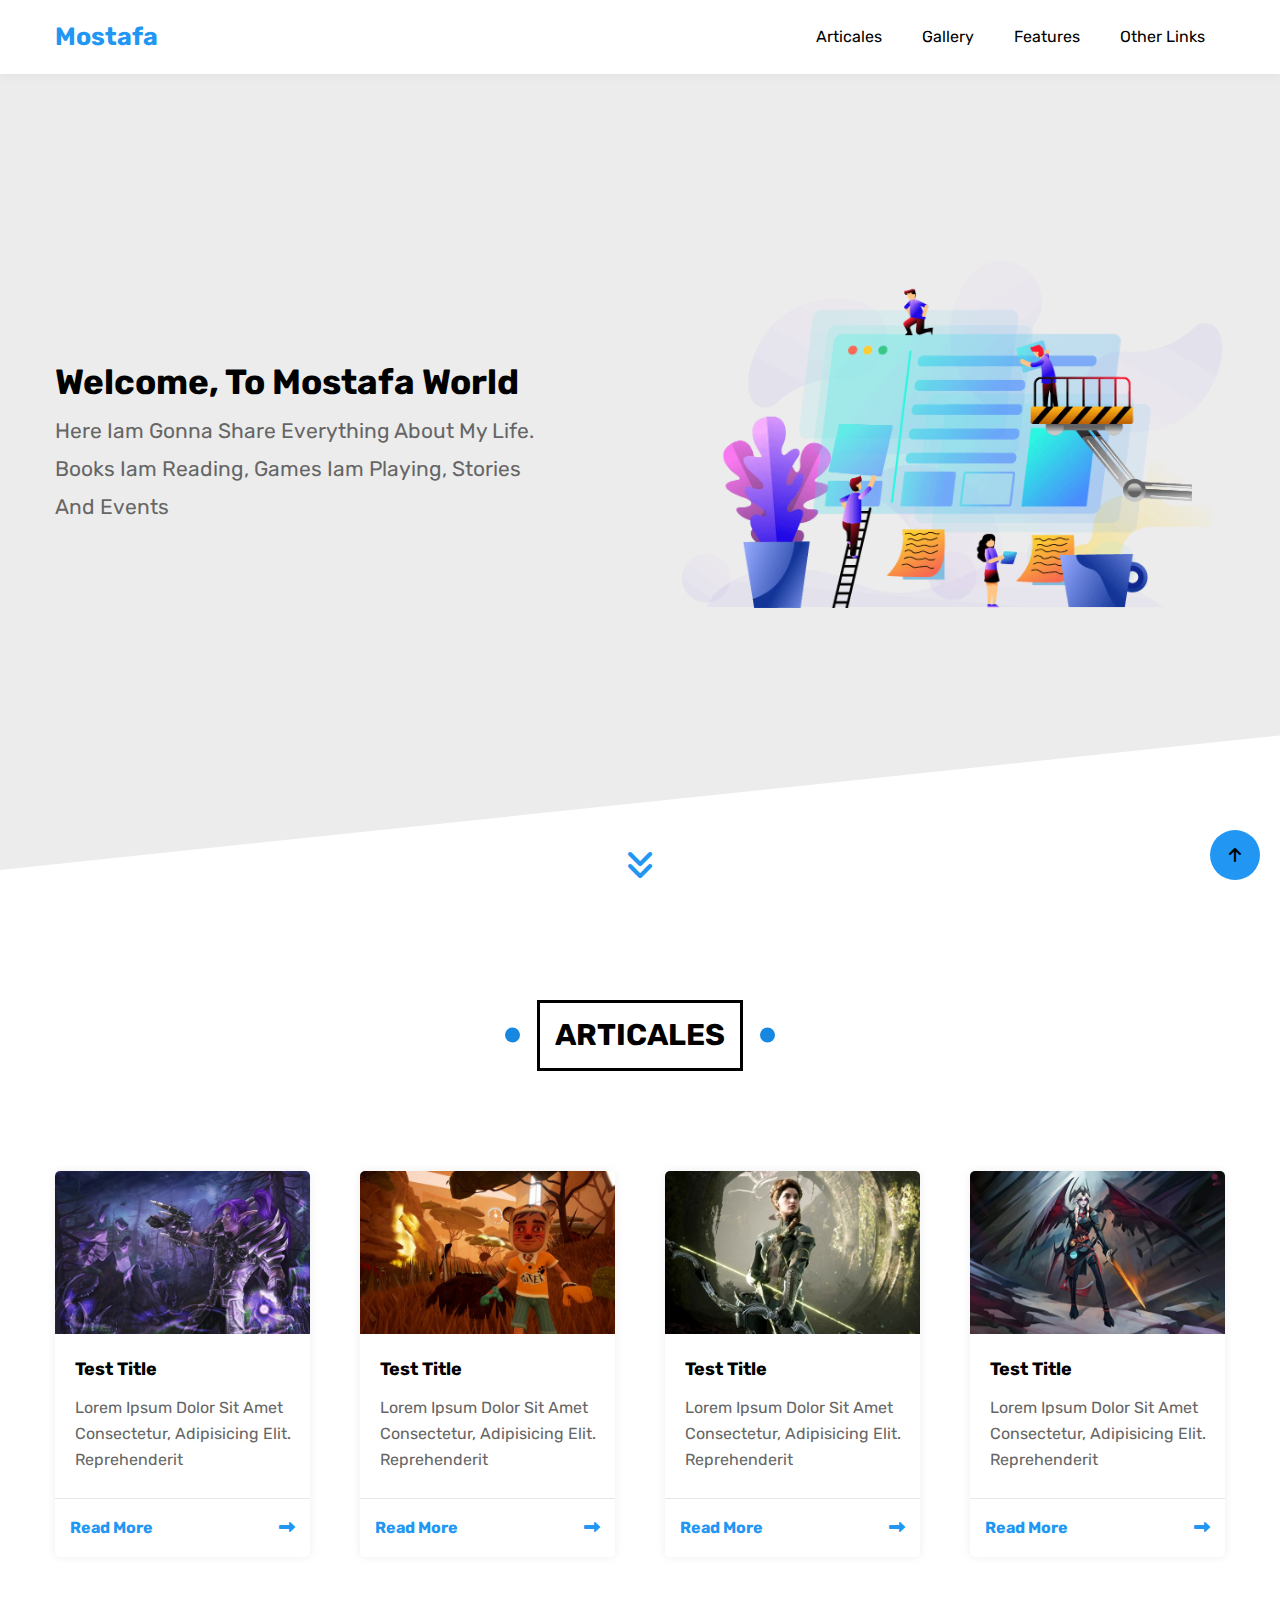
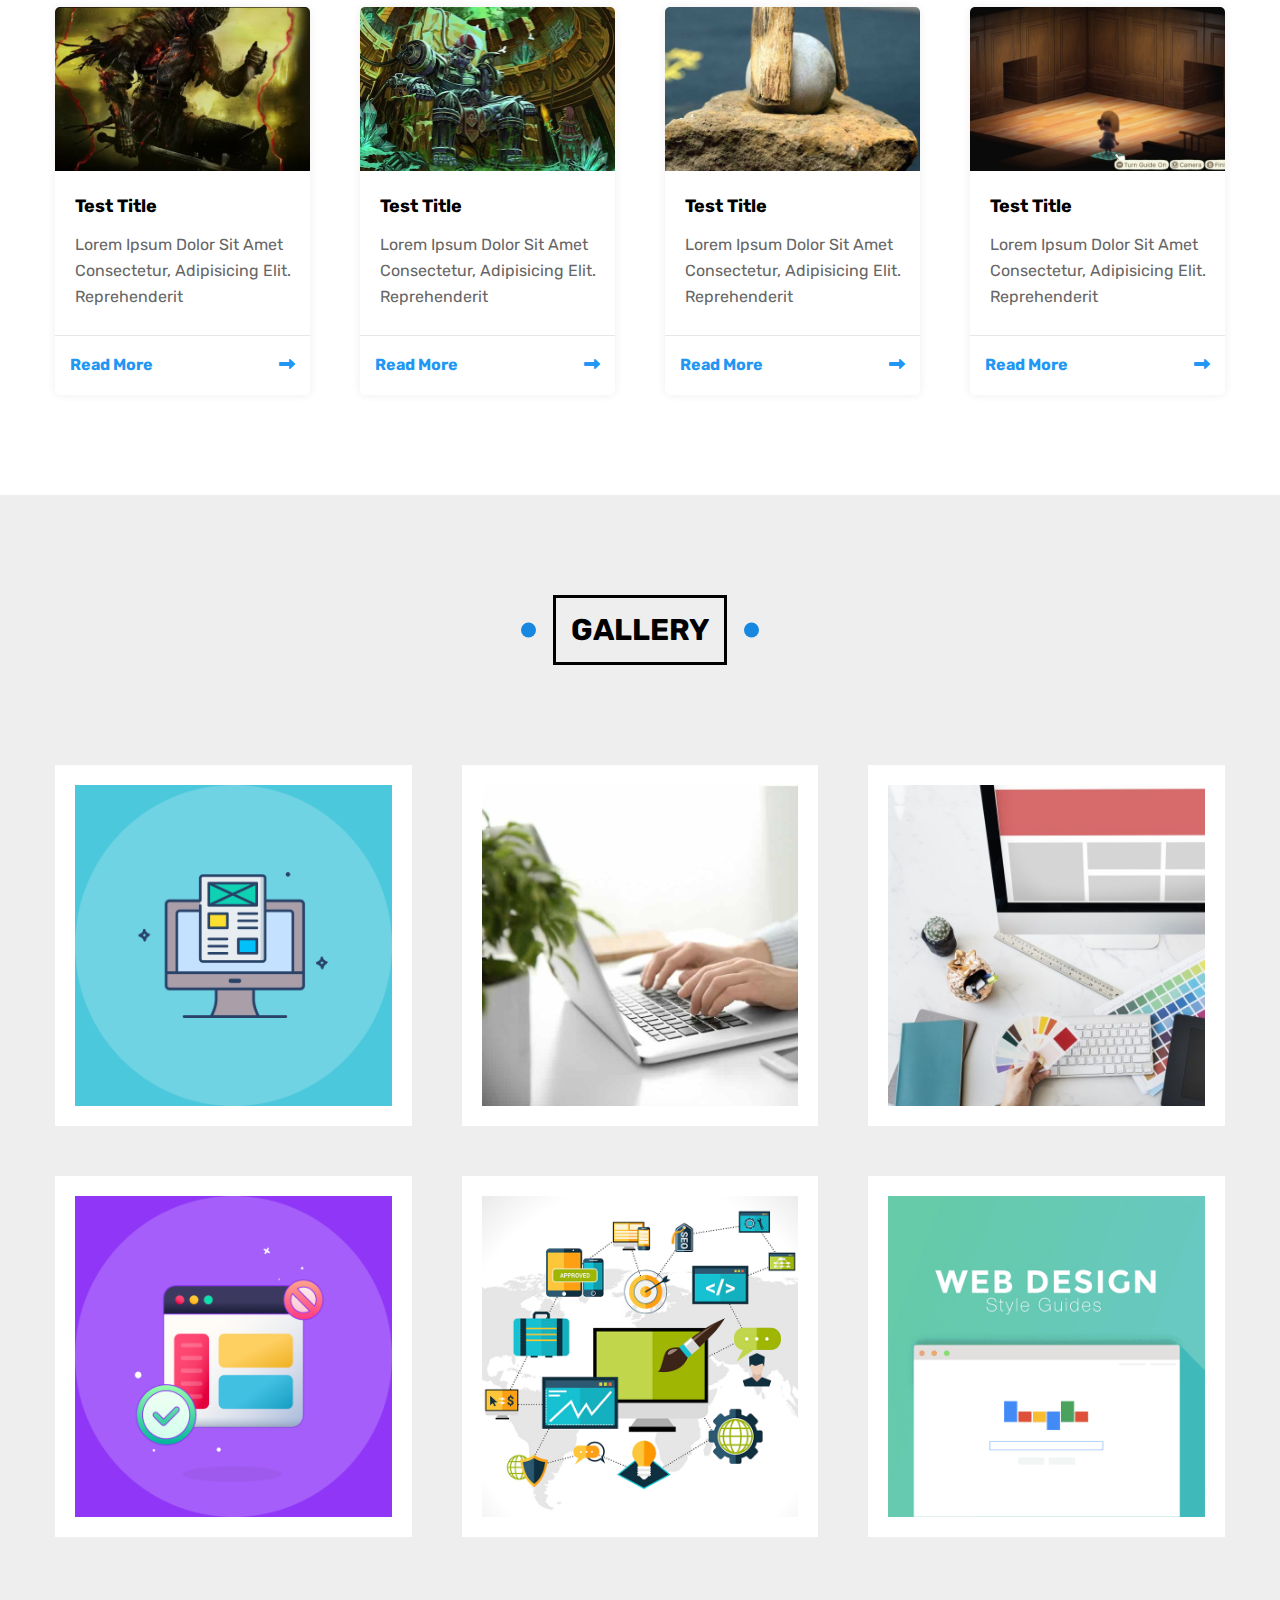
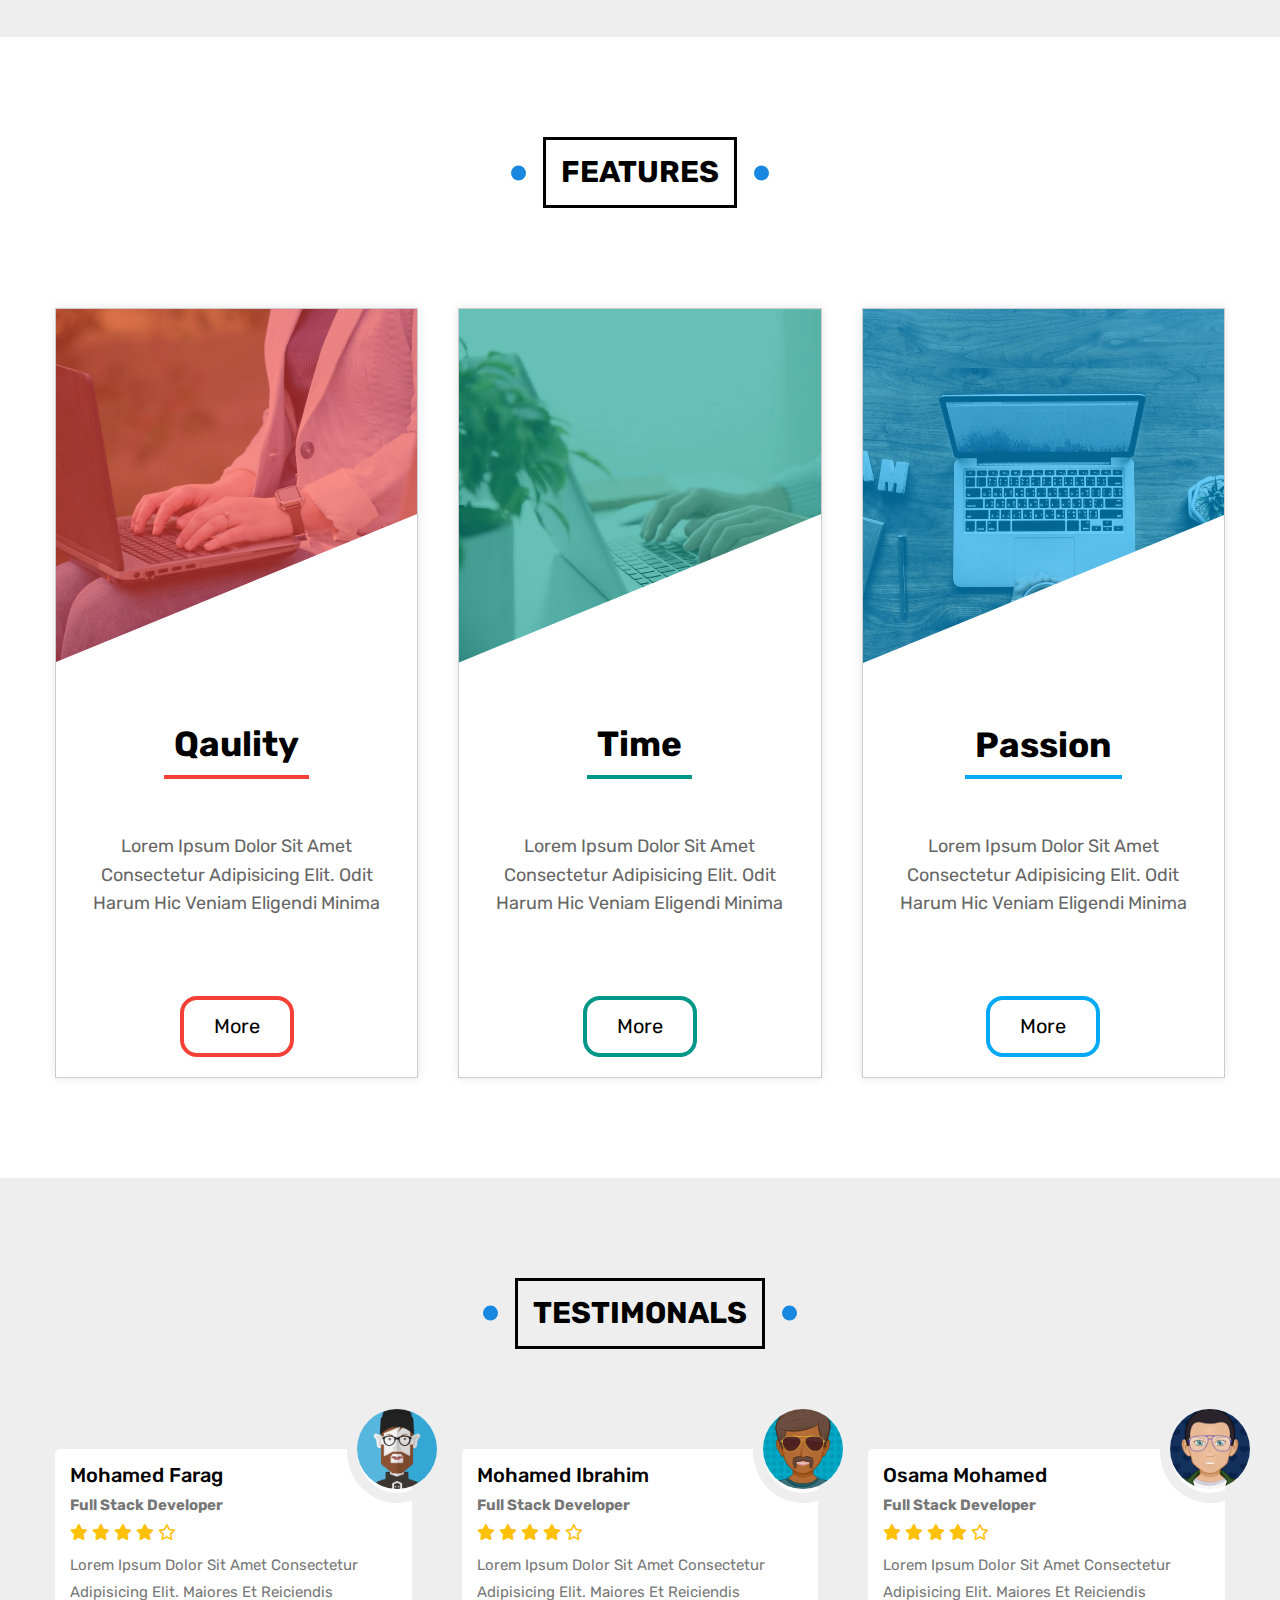
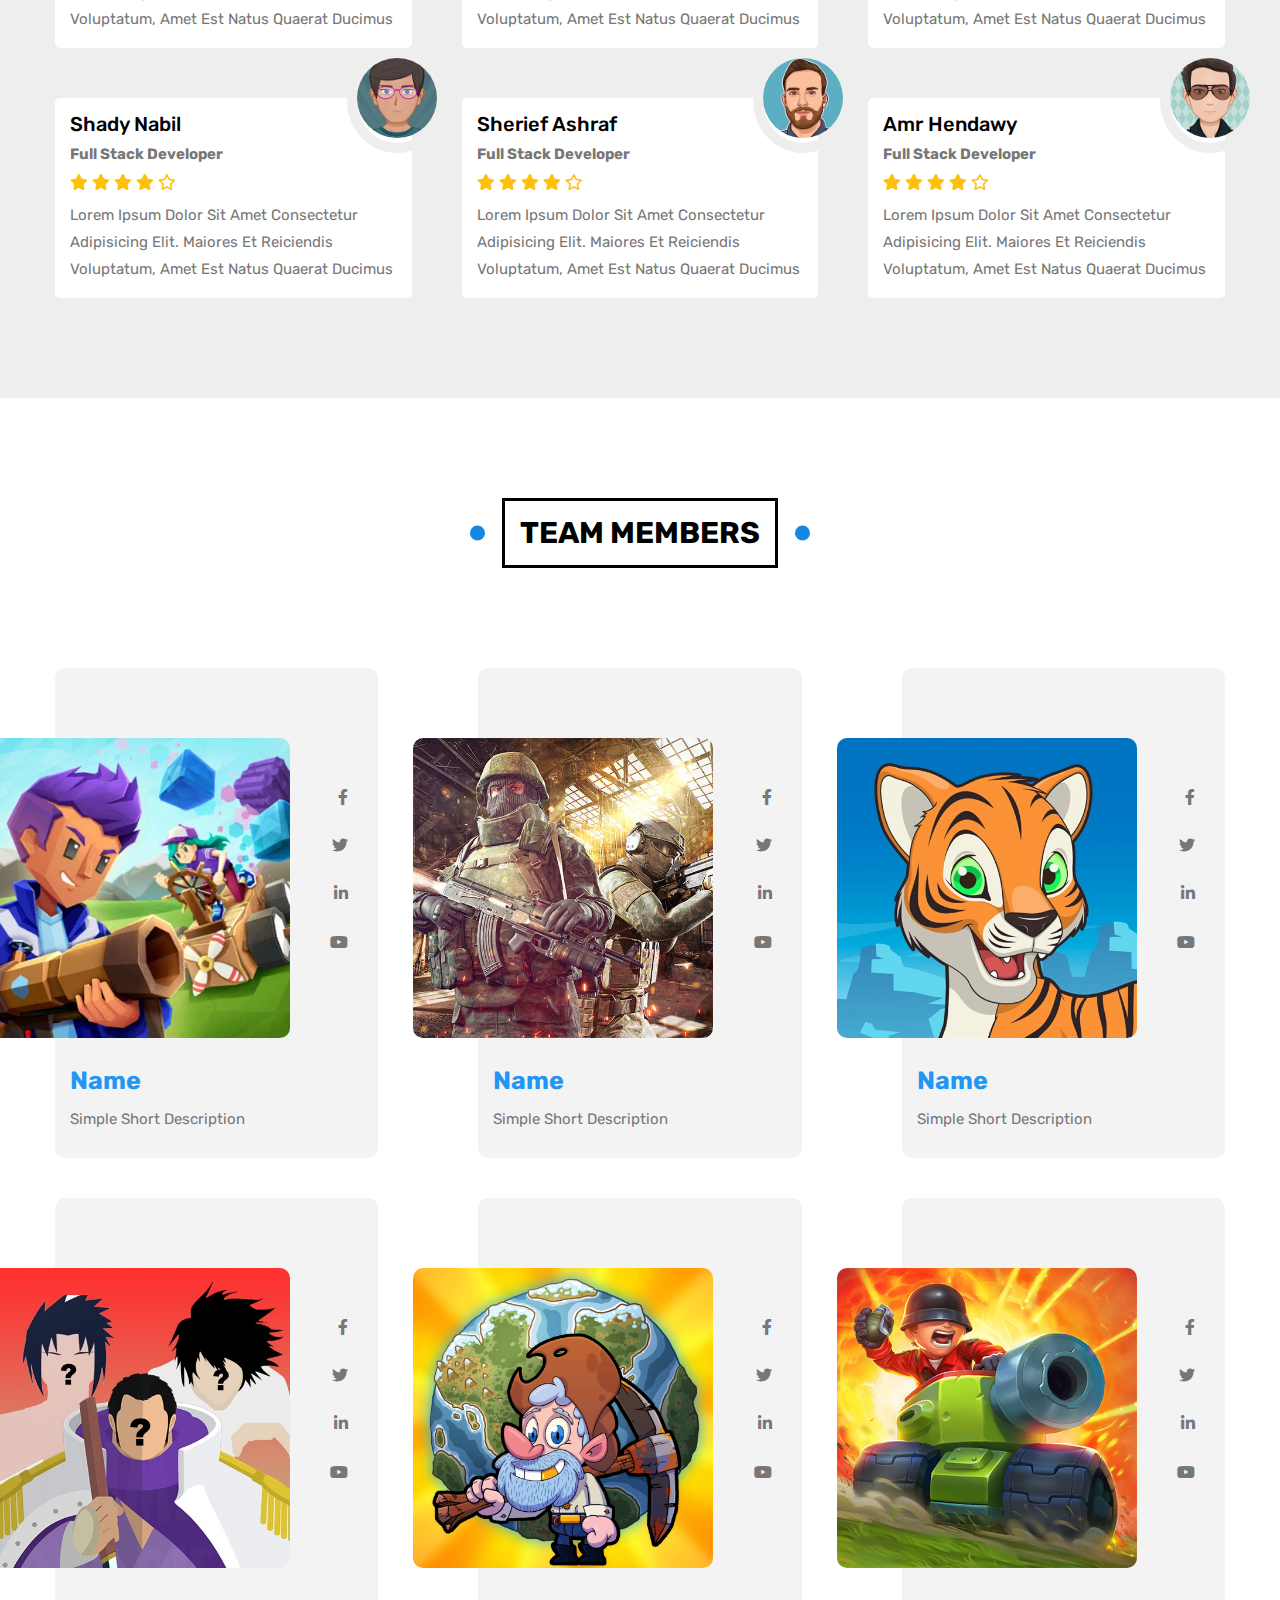
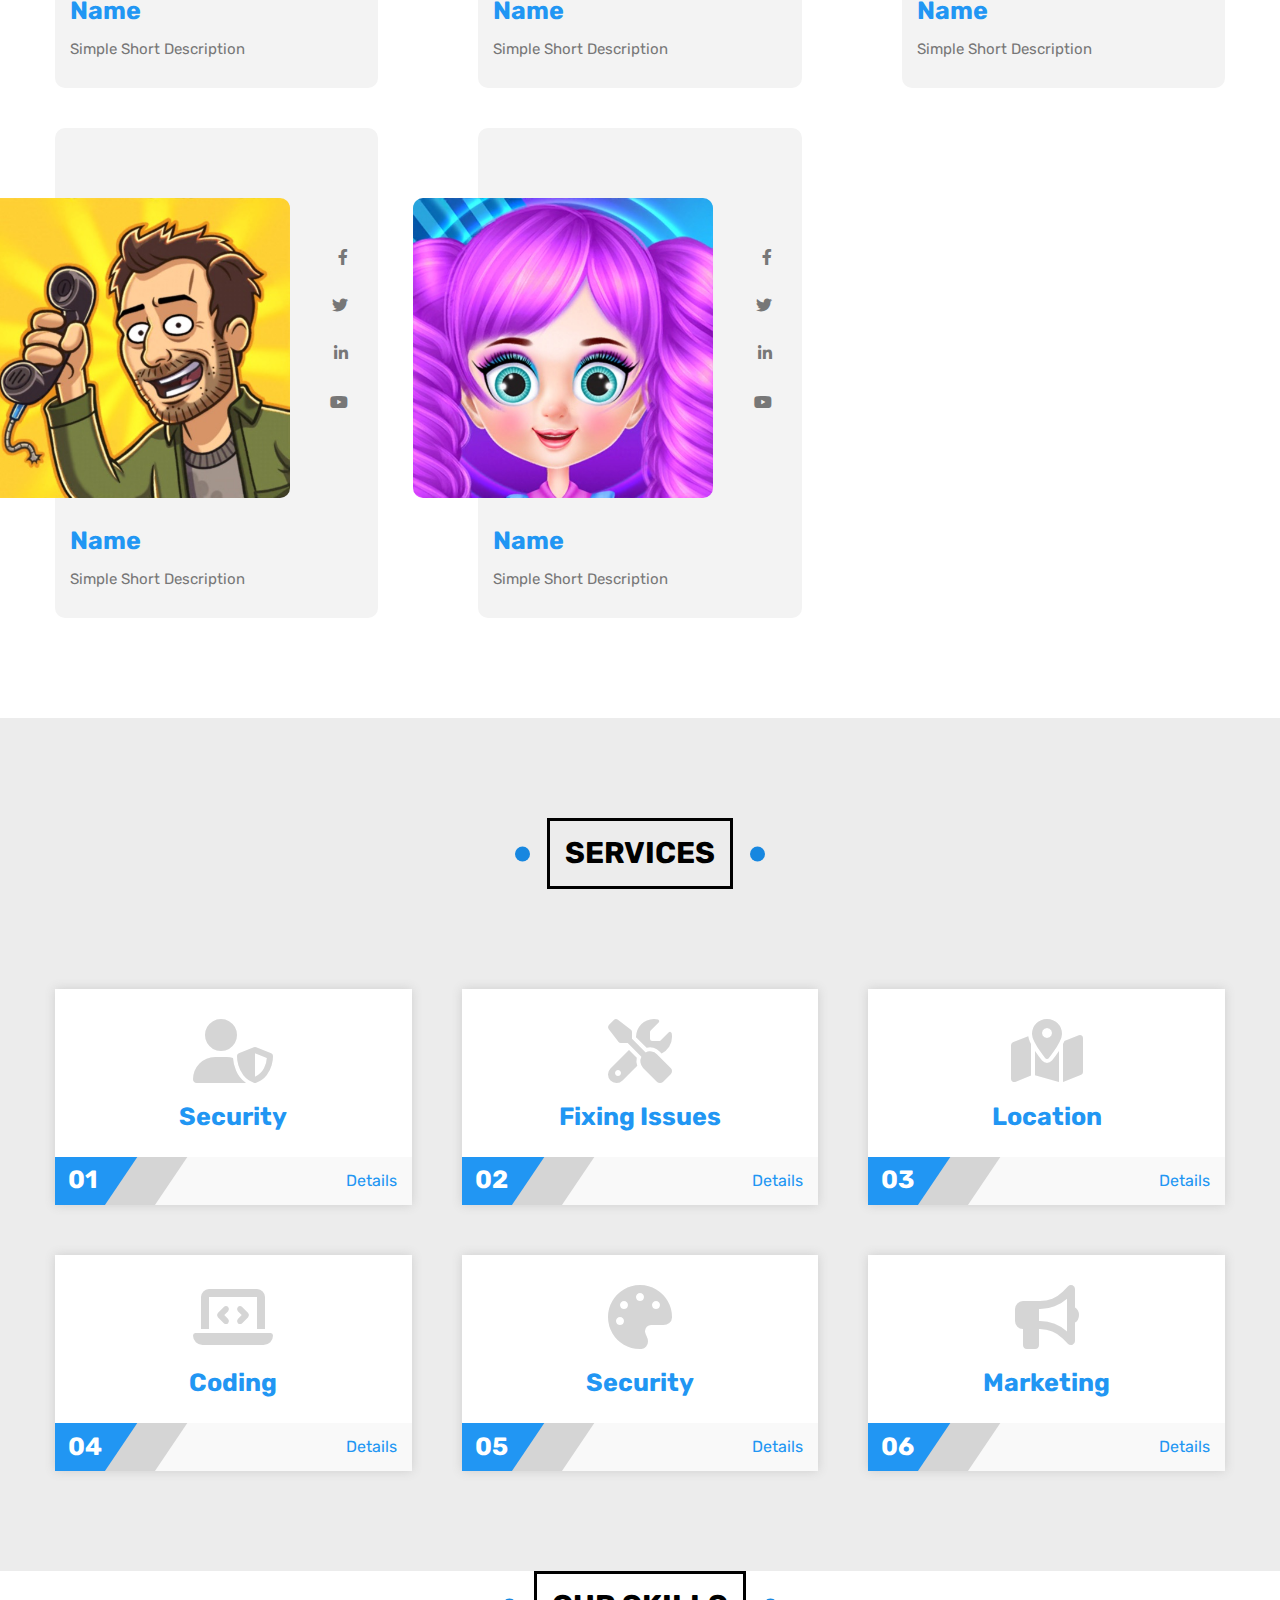
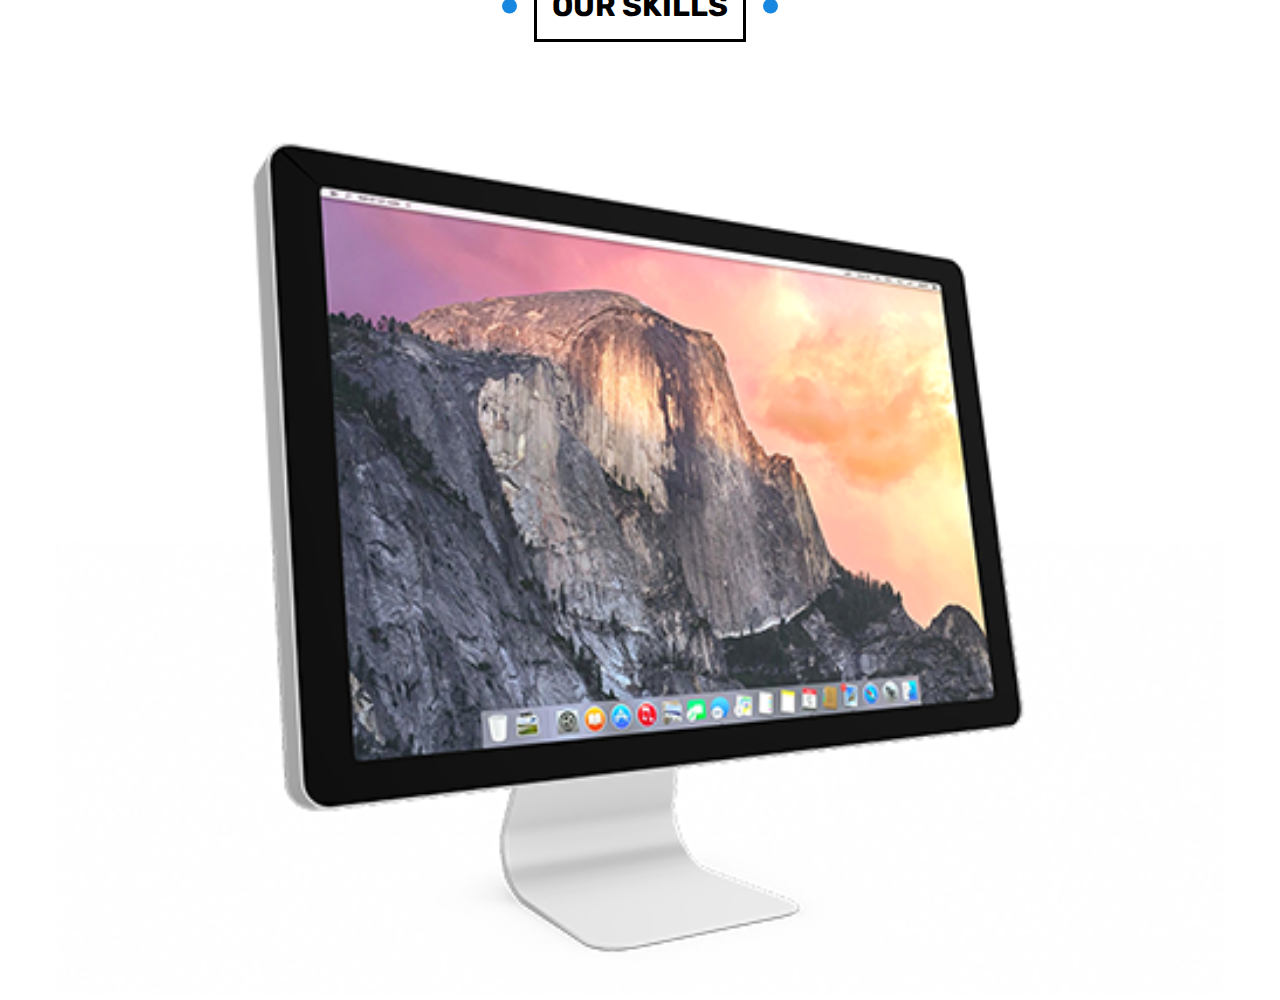
==== index.html @ 82deb343 "my project" ====
<!DOCTYPE html>
<html lang="en">
<head>
    <meta name="viewport" content="width=device-width, initial-scale=1.0">
    <meta charset="UTF-8">
    <title>Third project</title>
    <link rel="stylesheet" href="css/normalize.css">
    <link rel="stylesheet" href="css/Third_project.css">
    <link rel="stylesheet" href="css/all.min.css">
    <link rel="preconnect" href="https://fonts.googleapis.com">
    <link rel="preconnect" href="https://fonts.gstatic.com" crossorigin>
    <link href="https://fonts.googleapis.com/css2?family=Rubik:wght@300;400;500;600;700;800;900&display=swap" rel="stylesheet">
    </head>
<body><div class="arrow"><a href="#header"><i class="fa-solid fa-arrow-up"></i></a></div>
    <!-- Start Header Section -->
    <div class="header" id="header">
        <div class="container">
            <div class="logo"><a href="#">Mostafa</a></div>
            <ul class="main-nav">
                <li><a href="#articales">articales</a></li>
                <li><a href="#gallery">gallery</a></li>
                <li><a href="#features">features</a></li>
                <li><a href="#">other links</a>
                    <!-- Start Mega Menu Section -->
                    <div class="mega-menu">
                        <div class="image">
                            <img src="Images/megamenu.png" alt="">
                        </div>
                        <ul class="mega-links">
                            <li><a href="#testimonals"><i class="far fa-comments fa-fw"></i>TESTIMONIALS</a></li>
                            <li><a href="#team-members"><i class="far fa-user fa-fw"></i>TEAM MEMBERS</a></li>
                            <li><a href="#services"><i class="far fa-building fa-fw"></i>services</a></li>
                            <li><a href="#our skills"><i class="far fa-check-circle fa-fw"></i>our skills</a></li>
                            <li><a href="#how it works"><i class="far fa-clipboard fa-fw"></i>how it works</a></li>
                        </ul>
                        <ul class="mega-links">
                            <li><a href="#events"><i class="far fa-calendar-alt fa-fw"></i>events</a></li>
                            <li><a href="#pricing plans"><i class="fas fa-server fa-fw"></i>pricing plans</a></li>
                            <li><a href="#top videos"><i class="far fa-play-circle fa-fw"></i>top videos</a></li>
                            <li><a href="#stats"><i class="far fa-chart-bar fa-fw"></i>stats</a></li>
                            <li><a href="#request a discount"><i class="fas fa-percent fa-fw"></i>request a discount</a></li>
                        </ul>
                    </div>
                    <!-- End Mega Menu Section -->
                </li>
            </ul>
        </div>
    </div>
    <!-- End Header Section -->
    <!-- Start Landing Section  -->
    <div class="landing">
        <div class="container">
            <div class="text">
                <h3>Welcome, To Mostafa World</h3>
                <p>Here Iam gonna share everything about my life. Books Iam reading, Games Iam Playing, Stories and Events</p>
            </div>
            <div class="image"><img src="Images/landing-image.png" alt=""></div>
        </div>
        <a href="#articales" class="go-down"><i class="fas fa-angle-double-down fa-2x"></i></a>
    </div>
    <!-- End Landing Section  -->
    <!-- Start Articales section -->
    <div class="articales" id="articales">
        <h1 class="head-line">articales</h1>
        <div class="container">
            <div class="photo">                
                <img src="Images/cat-01.jpg" alt="">
                <div class="text">
                    <h2>test title</h2>
                    <p>Lorem ipsum dolor sit amet consectetur, adipisicing elit. Reprehenderit</p>
                </div>
                <div class="more">read more <i class="fas fa-long-arrow-alt-right"></i></div>
            </div>
            <div class="photo">                
                <img src="Images/cat-02.jpg" alt="">
                <div class="text">
                    <h2>test title</h2>
                    <p>Lorem ipsum dolor sit amet consectetur, adipisicing elit. Reprehenderit</p>
                </div>
                <div class="more">read more <i class="fas fa-long-arrow-alt-right"></i></div>
            </div>
            <div class="photo">                
                <img src="Images/cat-03.jpg" alt="">
                <div class="text">
                    <h2>test title</h2>
                    <p>Lorem ipsum dolor sit amet consectetur, adipisicing elit. Reprehenderit</p>
                </div>
                <div class="more">read more <i class="fas fa-long-arrow-alt-right"></i></div>
            </div>
            <div class="photo">                
                <img src="Images/cat-04.jpg" alt="">
                <div class="text">
                    <h2>test title</h2>
                    <p>Lorem ipsum dolor sit amet consectetur, adipisicing elit. Reprehenderit</p>
                </div>
                <div class="more">read more <i class="fas fa-long-arrow-alt-right"></i></div>
            </div>
            <div class="photo">                
                <img src="Images/cat-05.jpg" alt="">
                <div class="text">
                    <h2>test title</h2>
                    <p>Lorem ipsum dolor sit amet consectetur, adipisicing elit. Reprehenderit</p>
                </div>
                <div class="more">read more <i class="fas fa-long-arrow-alt-right"></i></div>
            </div>
            <div class="photo">                
                <img src="Images/cat-06.jpg" alt="">
                <div class="text">
                    <h2>test title</h2>
                    <p>Lorem ipsum dolor sit amet consectetur, adipisicing elit. Reprehenderit</p>
                </div>
                <div class="more">read more <i class="fas fa-long-arrow-alt-right"></i></div>
            </div>
            <div class="photo">                
                <img src="Images/cat-07.jpg" alt="">
                <div class="text">
                    <h2>test title</h2>
                    <p>Lorem ipsum dolor sit amet consectetur, adipisicing elit. Reprehenderit</p>
                </div>
                <div class="more">read more <i class="fas fa-long-arrow-alt-right"></i></div>
            </div>
            <div class="photo">                
                <img src="Images/cat-08.jpg" alt="">
                <div class="text">
                    <h2>test title</h2>
                    <p>Lorem ipsum dolor sit amet consectetur, adipisicing elit. Reprehenderit</p>
                </div>
                <div class="more">read more <i class="fas fa-long-arrow-alt-right"></i></div>
            </div>
        </div>
    </div>
    <!-- End Articales section -->
    <!-- Start Gallery Section -->
    <div class="gallery" id="gallery">
        <h1 class="head-line">Gallery</h1>
        <div class="container">
            <div class="box"><img src="Images/gallery-01.png" alt=""></div>
            <div class="box"><img src="Images/features-02.jpg" alt=""></div>
            <div class="box"><img src="Images/gallery-03.jpg" alt=""></div>
            <div class="box"><img src="Images/gallery-04.png" alt=""></div>
            <div class="box"><img src="Images/gallery-05.jpg" alt=""></div>
            <div class="box"><img src="Images/gallery-06.png" alt=""></div>
        </div>

    </div>
    <!-- End Gallery Section -->
    <!-- Start Features Section -->
    <div class="features" id="features">
        <h1 class="head-line">features</h1>
        <div class="container">
            <div class="box">
                <div class="image">
                    <img src="Images/features-01.jpg" alt="">
                </div>
                <div class="text">
                    <h3>qaulity</h3>
                    <p>Lorem ipsum dolor sit amet consectetur adipisicing elit. Odit harum hic veniam eligendi minima</p>
                </div>
                <button>more</button>
            </div>
            <div class="box">
                <div class="image">
                    <img src="Images/features-02.jpg" alt="">
                </div>
                <div class="text">
                    <h3>time</h3>
                    <p>Lorem ipsum dolor sit amet consectetur adipisicing elit. Odit harum hic veniam eligendi minima</p>
                </div>
                <button>more</button>
            </div>
            <div class="box">
                <div class="image">
                    <img src="Images/features-03.jpg" alt="">
                </div>
                <div class="text">
                    <h3>passion</h3>
                    <p>Lorem ipsum dolor sit amet consectetur adipisicing elit. Odit harum hic veniam eligendi minima</p>
                </div>
                <button>more</button>
            </div>
        </div>
    </div>
    <!-- End Features Section -->
    <!-- Start TESTIMONIALS Section -->
    <div class="testimonals" id="testimonals">
        <h1 class="head-line">testimonals</h1>
        <div class="container">
            <div class="box">
                <div class="image">
                    <img src="Images/avatar-01.png" alt="">
                </div>
                <h3>Mohamed Farag</h3>
                <h4>Full Stack Developer</h4>
                <div class="icones">
                    <i class="filled fas fa-star"></i>
                    <i class="filled fas fa-star"></i>
                    <i class="filled fas fa-star"></i>
                    <i class="filled fas fa-star"></i>
                    <i class="far fa-star"></i>
                </div>
               <p> Lorem ipsum dolor sit amet consectetur adipisicing elit. Maiores et reiciendis voluptatum, amet est natus quaerat ducimus</p>
            </div>
            <div class="box">
                <div class="image">
                    <img src="Images/avatar-02.png" alt="">
                </div>
                <h3>Mohamed Ibrahim</h3>
                <h4>Full Stack Developer</h4>
                <div class="icones">
                    <i class="filled fas fa-star"></i>
                    <i class="filled fas fa-star"></i>
                    <i class="filled fas fa-star"></i>
                    <i class="filled fas fa-star"></i>
                    <i class="far fa-star"></i>
                </div>
               <p> Lorem ipsum dolor sit amet consectetur adipisicing elit. Maiores et reiciendis voluptatum, amet est natus quaerat ducimus</p>
            </div>
            <div class="box">
                <div class="image">
                    <img src="Images/avatar-03.png" alt="">
                </div>
                <h3>Osama Mohamed</h3>
                <h4>Full Stack Developer</h4>
                <div class="icones">
                    <i class="filled fas fa-star"></i>
                    <i class="filled fas fa-star"></i>
                    <i class="filled fas fa-star"></i>
                    <i class="filled fas fa-star"></i>
                    <i class="far fa-star"></i>
                </div>
               <p> Lorem ipsum dolor sit amet consectetur adipisicing elit. Maiores et reiciendis voluptatum, amet est natus quaerat ducimus</p>
            </div>
            <div class="box">
                <div class="image">
                    <img src="Images/avatar-04.png" alt="">
                </div>
                <h3>Shady Nabil</h3>
                <h4>Full Stack Developer</h4>
                <div class="icones">
                    <i class="filled fas fa-star"></i>
                    <i class="filled fas fa-star"></i>
                    <i class="filled fas fa-star"></i>
                    <i class="filled fas fa-star"></i>
                    <i class="far fa-star"></i>
                </div>
               <p> Lorem ipsum dolor sit amet consectetur adipisicing elit. Maiores et reiciendis voluptatum, amet est natus quaerat ducimus</p>
            </div>
            <div class="box">
                <div class="image">
                    <img src="Images/avatar-05.png" alt="">
                </div>
                <h3>Sherief Ashraf</h3>
                <h4>Full Stack Developer</h4>
                <div class="icones">
                    <i class="filled fas fa-star"></i>
                    <i class="filled fas fa-star"></i>
                    <i class="filled fas fa-star"></i>
                    <i class="filled fas fa-star"></i>
                    <i class="far fa-star"></i>
                </div>
               <p> Lorem ipsum dolor sit amet consectetur adipisicing elit. Maiores et reiciendis voluptatum, amet est natus quaerat ducimus</p>
            </div>
            <div class="box">
                <div class="image">
                    <img src="Images/avatar-06.png" alt="">
                </div>
                <h3>Amr Hendawy</h3>
                <h4>Full Stack Developer</h4>
                <div class="icones">
                    <i class="filled fas fa-star"></i>
                    <i class="filled fas fa-star"></i>
                    <i class="filled fas fa-star"></i>
                    <i class="filled fas fa-star"></i>
                    <i class="far fa-star"></i>
                </div>
               <p> Lorem ipsum dolor sit amet consectetur adipisicing elit. Maiores et reiciendis voluptatum, amet est natus quaerat ducimus</p>
            </div>
        </div>
    </div>
    <!-- End TESTIMONIALS Section -->
    <!-- Start Team Members Section -->
    <div class="team-members" id="team-members">
        <h1 class="head-line">team members</h1>
        <div class="container">
            <div class="box">
                <div class="image">
                    <img src="Images/team-01.jpg" alt="">
                </div>
                <div class="icones">
                    <a href="https://ar-ar.facebook.com/" target="_blank"><i class="fab fa-facebook-f"></i></a>
                    <a href="https://twitter.com/?lang=ar" target="_blank"><i class="fab fa-twitter"></i></a>
                    <a href="https://www.linkedin.com/login/ar" target="_blank"><i class="fab fa-linkedin-in"></i></a>
                    <a href="https://www.youtube.com/" target="_blank"><i class="fab fa-youtube"></i></a>
                </div>
                <div class="text">
                    <h3>Name</h3>
                    <p>Simple Short Description</p>
                </div>
            </div>
            <div class="box">
                <div class="image">
                    <img src="Images/team-02.jpg" alt="">
                </div>
                <div class="icones">
                    <a href="https://ar-ar.facebook.com/" target="_blank"><i class="fab fa-facebook-f"></i></a>
                    <a href="https://twitter.com/?lang=ar" target="_blank"><i class="fab fa-twitter"></i></a>
                    <a href="https://www.linkedin.com/login/ar" target="_blank"><i class="fab fa-linkedin-in"></i></a>
                    <a href="https://www.youtube.com/" target="_blank"><i class="fab fa-youtube"></i></a>
                </div>
                <div class="text">
                    <h3>Name</h3>
                    <p>Simple Short Description</p>
                </div>
            </div>
            <div class="box">
                <div class="image">
                    <img src="Images/team-03.jpg" alt="">
                </div>
                <div class="icones">
                    <a href="https://ar-ar.facebook.com/" target="_blank"><i class="fab fa-facebook-f"></i></a>
                    <a href="https://twitter.com/?lang=ar" target="_blank"><i class="fab fa-twitter"></i></a>
                    <a href="https://www.linkedin.com/login/ar" target="_blank"><i class="fab fa-linkedin-in"></i></a>
                    <a href="https://www.youtube.com/" target="_blank"><i class="fab fa-youtube"></i></a>
                </div>
                <div class="text">
                    <h3>Name</h3>
                    <p>Simple Short Description</p>
                </div>
            </div>
            <div class="box">
                <div class="image">
                    <img src="Images/team-04.jpg" alt="">
                </div>
                <div class="icones">
                    <a href="https://ar-ar.facebook.com/" target="_blank"><i class="fab fa-facebook-f"></i></a>
                    <a href="https://twitter.com/?lang=ar" target="_blank"><i class="fab fa-twitter"></i></a>
                    <a href="https://www.linkedin.com/login/ar" target="_blank"><i class="fab fa-linkedin-in"></i></a>
                    <a href="https://www.youtube.com/" target="_blank"><i class="fab fa-youtube"></i></a>
                </div>
                <div class="text">
                    <h3>Name</h3>
                    <p>Simple Short Description</p>
                </div>
            </div>
            <div class="box">
                <div class="image">
                    <img src="Images/team-05.png" alt="">
                </div>
                <div class="icones">
                    <a href="https://ar-ar.facebook.com/" target="_blank"><i class="fab fa-facebook-f"></i></a>
                    <a href="https://twitter.com/?lang=ar" target="_blank"><i class="fab fa-twitter"></i></a>
                    <a href="https://www.linkedin.com/login/ar" target="_blank"><i class="fab fa-linkedin-in"></i></a>
                    <a href="https://www.youtube.com/" target="_blank"><i class="fab fa-youtube"></i></a>
                </div>
                <div class="text">
                    <h3>Name</h3>
                    <p>Simple Short Description</p>
                </div>
            </div>
            <div class="box">
                <div class="image">
                    <img src="Images/team-06.png" alt="">
                </div>
                <div class="icones">
                    <a href="https://ar-ar.facebook.com/" target="_blank"><i class="fab fa-facebook-f"></i></a>
                    <a href="https://twitter.com/?lang=ar" target="_blank"><i class="fab fa-twitter"></i></a>
                    <a href="https://www.linkedin.com/login/ar" target="_blank"><i class="fab fa-linkedin-in"></i></a>
                    <a href="https://www.youtube.com/" target="_blank"><i class="fab fa-youtube"></i></a>
                </div>
                <div class="text">
                    <h3>Name</h3>
                    <p>Simple Short Description</p>
                </div>
            </div>
            <div class="box">
                <div class="image">
                    <img src="Images/team-07.jpg" alt="">
                </div>
                <div class="icones">
                    <a href="https://ar-ar.facebook.com/" target="_blank"><i class="fab fa-facebook-f"></i></a>
                    <a href="https://twitter.com/?lang=ar" target="_blank"><i class="fab fa-twitter"></i></a>
                    <a href="https://www.linkedin.com/login/ar" target="_blank"><i class="fab fa-linkedin-in"></i></a>
                    <a href="https://www.youtube.com/" target="_blank"><i class="fab fa-youtube"></i></a>
                </div>
                <div class="text">
                    <h3>Name</h3>
                    <p>Simple Short Description</p>
                </div>
            </div>
            <div class="box">
                <div class="image">
                    <img src="Images/team-08.jpg" alt="">
                </div>
                <div class="icones">
                    <a href="https://ar-ar.facebook.com/" target="_blank"><i class="fab fa-facebook-f"></i></a>
                    <a href="https://twitter.com/?lang=ar" target="_blank"><i class="fab fa-twitter"></i></a>
                    <a href="https://www.linkedin.com/login/ar" target="_blank"><i class="fab fa-linkedin-in"></i></a>
                    <a href="https://www.youtube.com/" target="_blank"><i class="fab fa-youtube"></i></a>
                </div>
                <div class="text">
                    <h3>Name</h3>
                    <p>Simple Short Description</p>
                </div>
            </div>
        </div>
    </div>
    <!-- End Team Members Section -->
    <!-- Start Services Section -->
    <div class="services" id="services">
        <h1 class="head-line">services</h1>
        <div class="container">
            <div class="box">
                <i class="fas fa-user-shield fa-4x"></i>
                <p>Security</p>
                <div class="text" num="01">details</div>
            </div>
            <div class="box">
                <i class="fas fa-tools fa-4x"></i>
                <p>Fixing Issues</p>
                <div class="text" num="02">details</div>
            </div>
            <div class="box">
                <i class="fas fa-map-marked-alt fa-4x"></i>
                <p>Location</p>
                <div class="text" num="03">details</div>
            </div>
            <div class="box">
                <i class="fas fa-laptop-code fa-4x"></i>
                <p>Coding</p>
                <div class="text" num="04">details</div>
            </div>
            <div class="box">
                <i class="fas fa-palette fa-4x"></i>
                <p>Security</p>
                <div class="text" num="05">details</div>
            </div>
            <div class="box">
                <i class="fas fa-bullhorn fa-4x"></i>
                <p>Marketing</p>
                <div class="text" num="06">details</div>
            </div>
        </div>
    </div>
    <!-- End Services Section -->
    <!-- Start Our Skills Section -->
    <div class="our-skills" id="our skills">
        <h1 class="head-line">our skills</h1>
        <div class="container">
            <div class="image">
                <img src="Images/skills.png" alt="">
            </div>
            <div class="target">
                <span></span>
                <span></span>
                <span></span>
                <span></span>
            </div>
        </div>
    </div>
    <!-- End Our Skills Section -->
</body>
</html>
---- css/Third_project.css ----
/* Start Global Rules */
body{
    font-family: 'Rubik', sans-serif;
    text-transform: capitalize;
    box-sizing: border-box;
}
html{
    scroll-behavior: smooth;
}
.container{
    margin-left: auto;
    margin-right: auto;
    padding: 0 10px;
}
:root{
    --main-color:#2196f3;
    --unmain-color:#1787e0;
}
a{
    text-decoration: none;
    color: black;
    display:block;
}
ul{
    list-style-type: none;
    margin: 0;
    padding: 0;
}
.arrow{
    position: fixed;
    bottom: 20px ;
    right: 20px ;
    width: 50px ;
    height: 50px ;
    border-radius: 50%;
    background-color: #2196f3;
    display: flex;
    align-items: center;
    justify-content: center;
    z-index: 100;
}
.arrow:hover{
    box-shadow: 0 0 4px 0 #666;
}
@media (max-width:776px) {
    .arrow{
        bottom: 10px;
        right: 10px;
        width: 35px;
        height: 35px;
}
}
.arrow a{
    width: 100%;
    height: 100%;
    display: flex;
    align-items: center;
    justify-content: center;
}
img{
    width: 100%;
    height: 100%;
}
.head-line{
    width: fit-content;
    margin: 0 auto 100px auto;
    padding: 15px;
    border: 3px solid black;
    position: relative;
    font-size: 30px;
    font-weight: bold;
    text-transform: uppercase;
    z-index: 1;
    transition: 0.2s;
}
@media (max-width:776px) {
    .head-line{
        font-size: 25px;
    } 
}
.head-line:hover{
    transition-delay: 0.7s;
    /*Don't forget the delay */
    color: white;
    border-color: white;
}
.head-line::after{
    content: "";
    position: absolute;
    width: 15px;
    height: 15px;
    border-radius: 50%;
    background-color: #1787e0;
    top: 50%;
    transform: translateY(-50%);
    right: -35px;
}
.head-line::before{
    content: "";
    position: absolute;
    width: 15px;
    height: 15px;
    border-radius: 50%;
    background-color: #1787e0;
    top: 50%;
    transform: translateY(-50%);
    left: -35px;
}
.head-line:hover::before{
    animation: hello 0.7s linear 0s 1 forwards;
    z-index: -1;
}
.head-line:hover::after{
    animation: hello2 0.7s linear 0s 1 forwards;
    z-index: -1;
}
@keyframes hello {
    50%{
        left: 0;
        width: 15px;
        height: 15px;
    }
    100%{
        width: 100%;
        height: 100%;
        border-radius: 0;
        left: 0;
    }
}
@keyframes hello2 {
    50%{
        right: 0;
        width: 15px;
        height: 15px;
    }
    100%{
        width: 100%;
        height: 100%;
        border-radius: 0;
        right: 0;
    }
}
@media (min-width: 768px) {
    .container{
        width: 750px;
    }
}
@media (min-width: 992px) {
    .container{
        width: 970px;
    }
}
@media (min-width: 1200px) {
    .container{
        width: 1170px;
    }
}
/* End Global Rules */
/* Start Header Section */
.header{
    background-color: white;
    box-shadow: 0 0 10px 0 #ddd;
}
.header > .container{
    display:flex;
    align-items: center;
    justify-content: space-between;
    flex-wrap: wrap;
    position: relative;
}
.header .logo{
    height: 74px;
    display: flex;
    align-items: center;
    justify-content: center;
    font-size: 25px;
    font-weight: bold;
}
@media (max-width:767px){
    .header .logo{
        width: 100%;
        height: 50px;
    }
}
.header .logo a {
    color: var(--main-color);
    width: 100%;
    display: flex;
    align-items: center;
    justify-content: center;
}
.header .main-nav{
    display: flex;
}
@media (max-width:767px){
    .header .main-nav{
        margin: auto;
        padding: 0;
    }
}
.header .main-nav > li > a{
    height: 74px;
    display: flex;
    align-items: center;
    justify-content: center;
    padding: 0 20px;
    position: relative;
    overflow: hidden;
    transition: 0.3s;
}
@media (max-width:767px){
    .header .main-nav > li > a{
        padding: 0 10px;
        height: 35px;
        font-size: 12px;
    }
}
.header .main-nav > li > a::after{
    content: "";
    position: absolute;
    background-color: var(--main-color);
    width: 100%;
    height: 4px;
    top: 0;
    left: -100%;
    transition: 0.4s;
}
.header .main-nav > li > a:hover::after{
    left: 0;
}
.header .main-nav > li > a:hover{
    color: var(--main-color);
    background-color: #fafafa;
}
.header .main-nav li:last-child:hover .mega-menu{
    z-index: 50;
    opacity: 1;
    top: calc(100% + 0px);
}
/* End Header Section */
/* Start Landing Section */
.landing{
    height: calc(100vh - 74px);
    position: relative;
}
@media (max-width:767px) {
    .landing{
        height: calc(100vh - 85px);
    }
}
.landing .container{
    display: flex;
    align-items: center;
    justify-content: space-between;
    height: 100%;
    position: relative;
}
.landing::after{
    content: '';
    position: absolute;
    top: -30px;
    left: 0;
    background-color:#ececec;
    width: 100%;
    height: 100%;
    z-index: -1;
    transform: skewY(-6deg);
    transform-origin: top left;  
    /* last two properites is advanced and don't forget the overlay concept */
}
.landing .container .image{
    animation: motion 2.5s linear 0s infinite alternate;
    width: 550px;
}
@keyframes motion {
    100%{
        transform: translateY(-50px);
    }
}
@media (max-width:991px) {
    .landing .image{
        display: none;
    }
    .landing .container .text{
        text-align: center;
    }
}
.landing .container .text{
    padding-bottom: 100px;
    flex: 1;
}
.landing .container .image{
    padding-bottom: 100px;
}
.landing .container .text h3{
    font-size: 35px;
    margin-bottom: 0;
}
@media (max-width:991px) {
    .landing .container .text h3{
        font-size: 25px;
    }
}
.landing .container .text p{
    line-height: 1.8;
    color: #666;
    font-size: 21px;
    max-width: 500px;
    margin-top: 10px ;
}
@media (max-width:991px) {
    .landing .container .text p{
        margin: 10px auto;
        font-size: 18px;
        padding: 10px;
    }
}
.landing a{
    animation: motion2 0.3s ease-out 0s alternate infinite ;
    color: var(--main-color);
    position: absolute;
    bottom: 20px;
    width: 100%;
    display: flex;
    justify-content: center;
}
@keyframes motion2 {
    100%{
        transform: translateY(-15px);
        /*search about bouncing motion*/
    }
}
/* Start Mega Menu Section */
.header .mega-menu{
    position: absolute;
    background-color: white;
    z-index: -1;
    left: 0;
    border-bottom: 3px solid var(--main-color);
    border-top: 1px solid #e9e6e6;
    display: flex;
    padding: 30px 5px ;
    gap: 40px;
    width: 100%;
    top: calc(100% + 50px);
    opacity: 0; 
    /* I don't know why use The opacity properity */
    transition: top 0.3s , opacity 0.3s;
}
@media (max-width:776px) {
    .header .mega-menu{
        flex-direction: column;
        gap: 0;
        padding: 5px 0;
    }
}
.header .mega-menu .mega-links{
    min-width: 250px;
    flex: 1;
    padding-right: 20px;
}
.header .mega-menu .mega-links li{
    position: relative;
    transition: 0.3s;
}
.header .mega-menu .mega-links li:not(:last-child){
    border-bottom: 1px solid #e9e6e6;
}
@media (max-width:776px){
.header .mega-menu .mega-links:first-of-type li:last-child{
    border-bottom: 1px solid #e9e6e6;
}
}
.header .mega-menu .mega-links li::after{
    content: "";
    position: absolute;
    width: 0;
    height: 100%;
    background-color: #fafafa;
    top: 0;
    left: 0;
    z-index: -1;
    transition: 0.3s;
}
.header .mega-menu .mega-links li:hover::after{
    width: 100%;
}
.header .mega-menu .mega-links li a{
    color: var(--main-color);
    padding: 15px;
    font-size: 18px;
    font-weight: bold;  
}
.header .mega-menu .mega-links li a i{
    margin-right: 12px;
}
.mega-menu .image{
    width: 500px;
}
@media (max-width:992px) {
    .mega-menu .image{
        display: none;
    }
}
/* End Mega Menu Section */
/* Start Articales Section */
.articales{
    padding-top: 100px;
    padding-bottom: 100px;
}
.articales .container{
    display: grid;
    grid-template-columns: repeat(auto-fill,minmax(250px,1fr));
    gap: 50px;
}
.articales .container .photo{
    display: flex;
    flex-direction: column;
    align-items: center;
    justify-content: center;
    background-color: white;
    box-shadow: 0 0 10px 0 #eee;
    border-radius:5px;
    overflow: hidden;
    transition: 0.3s;
}
.articales .container .photo:hover{
    transform: translateY(-10px);
    box-shadow: 0 0 15px 0 #ddd;
}
.articales .container .photo .text{
    padding: 10px;
}
.articales .container .photo .text h2{
    font-size: 18px;
    padding-left: 10px;
}
.articales .container .photo .text p{
    line-height: 1.6;
    color: #666;
    padding-left: 10px;
}
.articales .container .photo .more{
    padding: 20px 0 ;
    border-top: 1px solid #e9e6e6;
    width: 100%;
    color: var(--main-color);
    font-weight: bold;
    text-indent: 15px;
    position: relative;
    cursor: pointer;
}
.articales .container .photo .more i{
    position: absolute;
    right: 15px;
    animation: motion3 0.2s linear 0s infinite alternate ;
    animation-play-state: paused;
}
.articales .container .photo:hover .more i{
    animation-play-state: running;
}
@keyframes motion3 {
    100%{
        transform: translateX(5px);
    }
}
/* End Articales Section */
/* Start Gallery Section */
.gallery{    
    padding-top: 100px;
    padding-bottom: 100px;
    background-color: #eee;
}
.gallery .container{
    display: grid;
    grid-template-columns: repeat(auto-fill,minmax(300px,1fr));
    gap: 50px;
}
.gallery .container .box{
    overflow: hidden;
    border: 20px solid white;
    position: relative;
}
.gallery .container .box img{
    transition: 0.3s;
    position: relative;
    z-index: 1;
}
.gallery .container .box::after{
    content: '';
    position: absolute;
    left: 50%;
    top: 50%;
    transform: translate(-50%,-50%);
    width: 0;
    height: 0;
    background-color: rgb(255 255 255 / 20%);
}
.gallery .container .box:hover::after{
    z-index: 5;
    animation: flashing 0.7s;
}
.gallery .container .box:hover img{
    transform: scale(1.1) rotate(3deg);
}
@keyframes flashing {
    0%,40%{
        opacity: 1;
    }
    100%{
        opacity: 0;
        height: 200%;
        width: 200%;
    }
}
/* End Gallery Section */
/* Start Features Section */
.features{
    padding: 100px 0;
}
.features .container{
    display: grid;
    grid-template-columns: repeat(auto-fill,minmax(280px,1fr));
    gap: 40px;
}
.features .container .box{
    border: 1px solid #ccc;
    display: flex;
    flex-direction: column;
    justify-content: center;
    align-items: center;
    box-shadow:  0 0 10px #e9e6e6;

}
.features .container .box .image{
    position: relative;
    z-index: 1;
    overflow: hidden;
}
.features .container .box .image::after{
    content: '';
    position: absolute;
    left: 0;
    top: 0;
    width: 100%;
    height: 100%;
}
.features .container .box:nth-last-of-type(3) .image::after{
    background-color: rgb(244 64 54 / 60%);
}
.features .container .box:nth-last-of-type(2) .image::after{
    background-color: rgb(0 150 136 / 60%);
}
.features .container .box:nth-last-of-type(1) .image::after{
    background-color: rgb(3 169 244 / 60%);
}
.features .container .box .image::before{
    content: '';
    position: absolute;
    bottom: 0;
    right: 0;
    border-width:  0 0 160px  390px  ;
    border-style: solid;
    border-color: transparent transparent white transparent;
    z-index: 1;
    transition: 0.3s;
    overflow: hidden;
}
.features .container .box:hover .image::before{
    border-width:  0 390px 160px 0;
    border-color: transparent transparent white transparent;
} 
.features .container .box .text{
    margin: 40px 0;
    display: flex;
    flex-direction: column;
    justify-content: center;
    align-items: center;
    z-index: 10;
}
.features .container .box .text h3{
    width: fit-content;
    font-size: 35px;
    padding: 10px;
    border-bottom: 4px solid black;
    margin-top: 0;
}
.features .container .box:nth-last-of-type(3) .text h3{
    border-color:  #f44036;
}
.features .container .box:nth-last-of-type(2) .text h3{
    border-color: #009688;
}
.features .container .box:nth-last-of-type(1) .text h3{
    border-color: #03a9f4;
}
.features .container .box .text p{
    width: 300px;
    text-align: center;
    line-height: 1.6;
    font-size: 18px;
    color: #666;
}
@media (max-width:776px) {
    .features .container .box .text p{
        width: 260px;
    }
    
}
.features .container .box button{
    position: relative;
    text-transform: capitalize;
    background-color: white;
    border: none;
    padding: 15px 30px;
    margin: 20px 0;
    font-size: 20px;
    border-radius: 17px;
    border: 4px solid black;
    cursor: pointer;
    display: block;
    z-index: 1;
}
.features .container .box:nth-last-of-type(3) button{
    border-color: rgb(244 64 54);
}
.features .container .box:nth-last-of-type(2) button{
    border-color: rgb(0 150 136);
}
.features .container .box:nth-last-of-type(1) button{
    border-color: rgb(3 169 244);
}
.features .container .box button::after{
    left: 0;
    top: 0;
    position: absolute;
    border-radius: 11px;
    z-index: -1;
    content: '';
    transition: 0.3s;
    width: 0 ;
    height: 100%;
}
.features .container .box:nth-last-of-type(3):hover button::after{
    background-color: #f44036;
    width: 100%;
}
.features .container .box:nth-last-of-type(2):hover button::after{
    background-color: #009688;
    width: 100%;
}
.features .container .box:nth-last-of-type(1):hover button::after{
    background-color: #03a9f4;
    width: 100%;
}
.features .container .box:hover button{
    color: white;
}
/* End Features Section */
/* Start testimonals Seection */
.testimonals{
    padding: 100px 0;
    background-color: #eee;
}
.testimonals .container{
    display: grid;
    grid-template-columns: repeat(auto-fill,minmax(300px,1fr));
    gap: 50px;
}
.testimonals .container .box{
    position: relative;
    background-color: white;
    padding: 15px;
    border-radius: 5px;
}
.testimonals .container .box .image{
    width: 80px;
    border-radius: 50%;
    border: 10px solid #eee;
    position: absolute;
    right: -35px;
    top: -50px;
}
@media (max-width:776px) {
    .testimonals .container .box .image{
    width: 50px;
    right: 0;
    top: -20px;
}
}
.testimonals .container .box .image img{
    border-radius: 50%;
}
.testimonals .container .box h3{
    margin: 0;
    font-size: 20px ;
    font-weight: 500;
}
.testimonals .container .box h4{
    margin: 10px 0;
    color: #777;
    font-size: 15px;
}
.testimonals .container .box  .icones{
    color: #ffc107;
}
.testimonals .container .box p{
    line-height: 1.8;
    color: #777;
    font-size: 15px;
    margin-top: 10px;
    margin-bottom: 0;
}
/* End testimonals Seection */
/* Start Team Meambers Section */
.team-members{
    padding: 100px 0;
}
.team-members .container{
    display: grid;
    grid-template-columns: repeat(auto-fill,minmax(300px,1fr));
    column-gap: 100px;
    row-gap: 40px;
}
.team-members .container .box{
    position: relative;
    background-color: #f3f3f3;
    min-height: 460px;
    display: flex;
    flex-direction: column;
    padding: 15px;
    border-radius: 10px;
    transition: 0.3s;
    z-index: 10;
}
.team-members .container .box::after{
    content: '';
    position: absolute;
    top: 0;
    right: 0;
    width: 0;
    height: 100%;
    background-color: #e4e4e4 ;
    transition: 0.5s;
    border-radius: 10px;
    z-index: -1;
}
.team-members .container .box:hover::after{
    width: 100%;
}
.team-members .container .box .icones{
    flex: 1;
    display: flex;
    flex-direction: column;
    align-items: flex-end;
    justify-content: center;
}
.team-members .container .box .icones a{
    padding: 15px ;
    color: #777;
    transition: 0.3s;
}
.team-members .container .box .icones a:hover{
    color: var(--main-color);
}
.team-members .container .box .text h3{
    color: var(--main-color);
    font-size: 25px;
    margin: 10px 0;
}
.team-members .container .box .text p{
    font-size: 15px;
    color: #777;
}
.team-members .container .box .image{
    width: 300px;
    position: absolute;
    top: 70px;
    left: -65px;
    transition: 0.5s;
}
.team-members .container .box:hover .image{
    filter: grayscale(100%);
}
.team-members .container .box .image img{
    border-radius: 10px;
}
@media (max-width:776px) {
    .team-members .container .box .image{
        width: 250px;
        top: 88px;
        left: -10px;
    }
}
/* End Team Meambers Section */
/* Start Services Section */
.services{
    padding: 100px 0;
    background-color: #ececec ;
}
.services .container{
    display: grid;
    grid-template-columns: repeat(auto-fill,minmax(300px,1fr));
    gap: 50px;
}
.services .container .box{
    background-color: white;
    box-shadow: 0 0 10px #cdcdcd;
    display: flex;
    justify-content: center;
    flex-direction: column;
    transition: 0.4s;
    cursor: pointer;
    position: relative;
}
.services .container .box::after{
    position: absolute;
    content: '';
    top: -2px;
    left: 50%;
    transform: translateX(-50%);
    background-color: var(--main-color);
    width: 0;
    height: 2px;
    transition: 0.4s;
}
.services .container .box:hover::after{
    width: 100%;
}
.services .container .box:hover{
    transform: translateY(-10px);
}
.services .container .box i {
    text-align: center;
    padding: 30px 0 20px 0;
    color: #d5d5d5;
}
.services .container .box p{
    text-align: center;
    margin-top: 0;
    font-size: 25px;
    color: var(--main-color);
    font-weight: bold;
}
.services .container .box .text{
    display: flex;
    justify-content: flex-end;
    padding: 15px;
    background-color: #f9f9f9;
    position: relative;
    color: var(--main-color);

}
.services .container .box .text::after{
    position: absolute;
    content: attr(num);
    left: 0;
    top: 0;
    background-color: var(--main-color);
    width: 100px;
    height: 100%;
    color: white;
    font-size: 25px;
    display: flex;
    align-items: center;
    text-indent: 13px;
    font-weight: bold;
}
.services .container .box .text::before{
    position: absolute;
    content: '';
    left: 66px;
    top: 0;
    background-color: #d5d5d5 ;
    width: 50px;
    height: 100%;
    transform: skewX(-34deg);
    z-index: 1;
}
/* End Services Section */
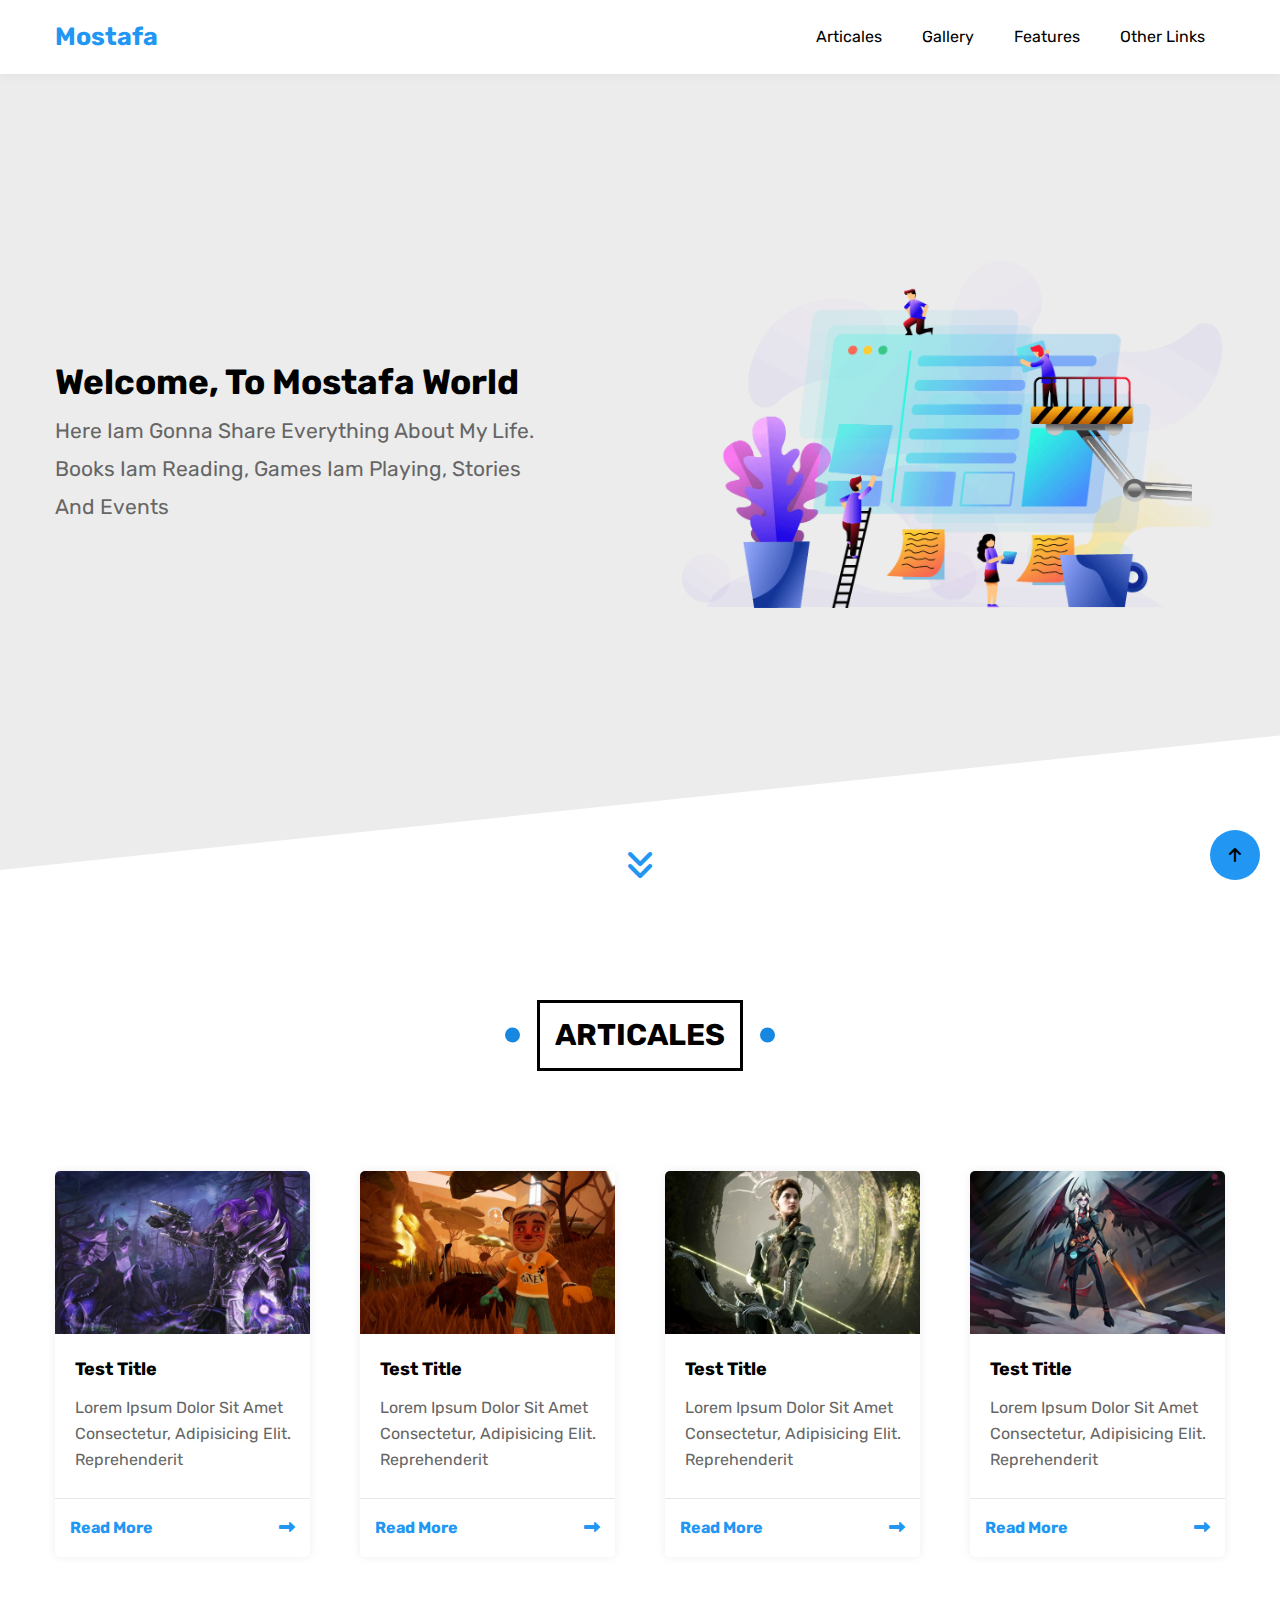
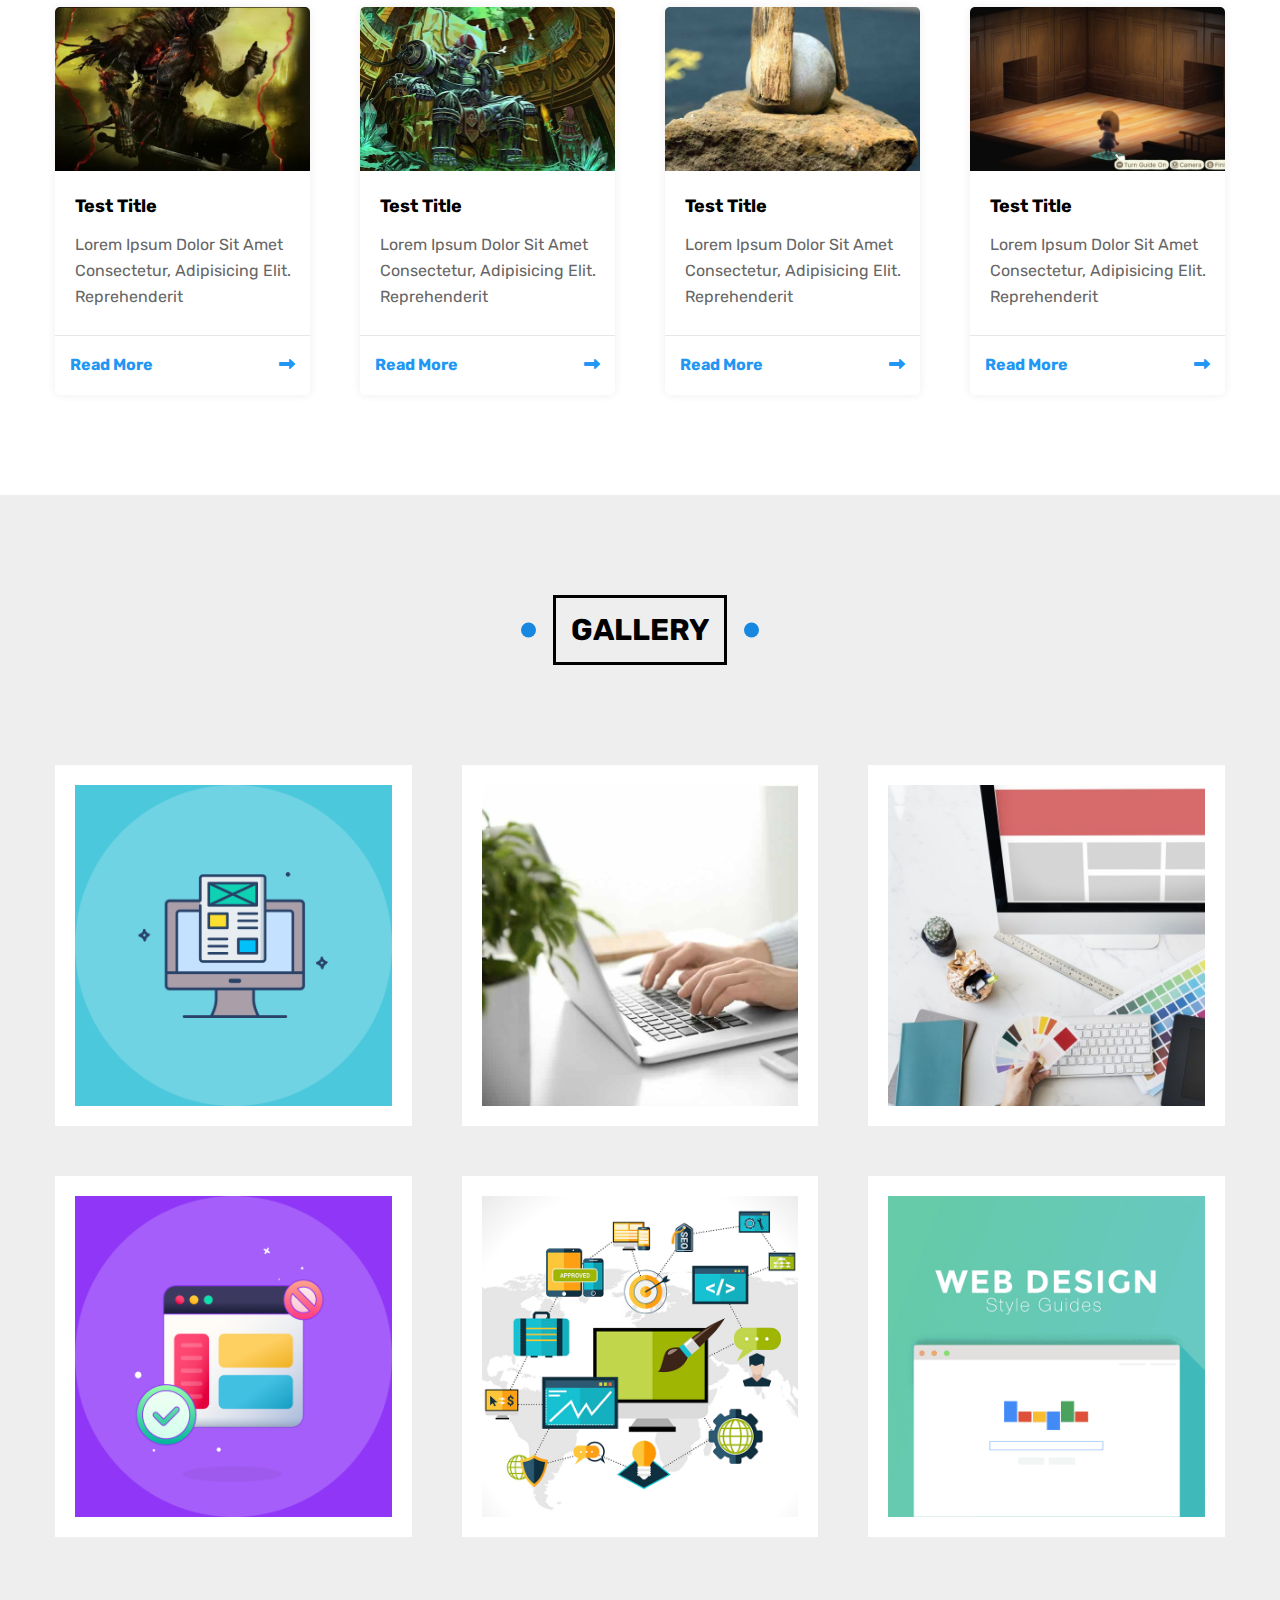
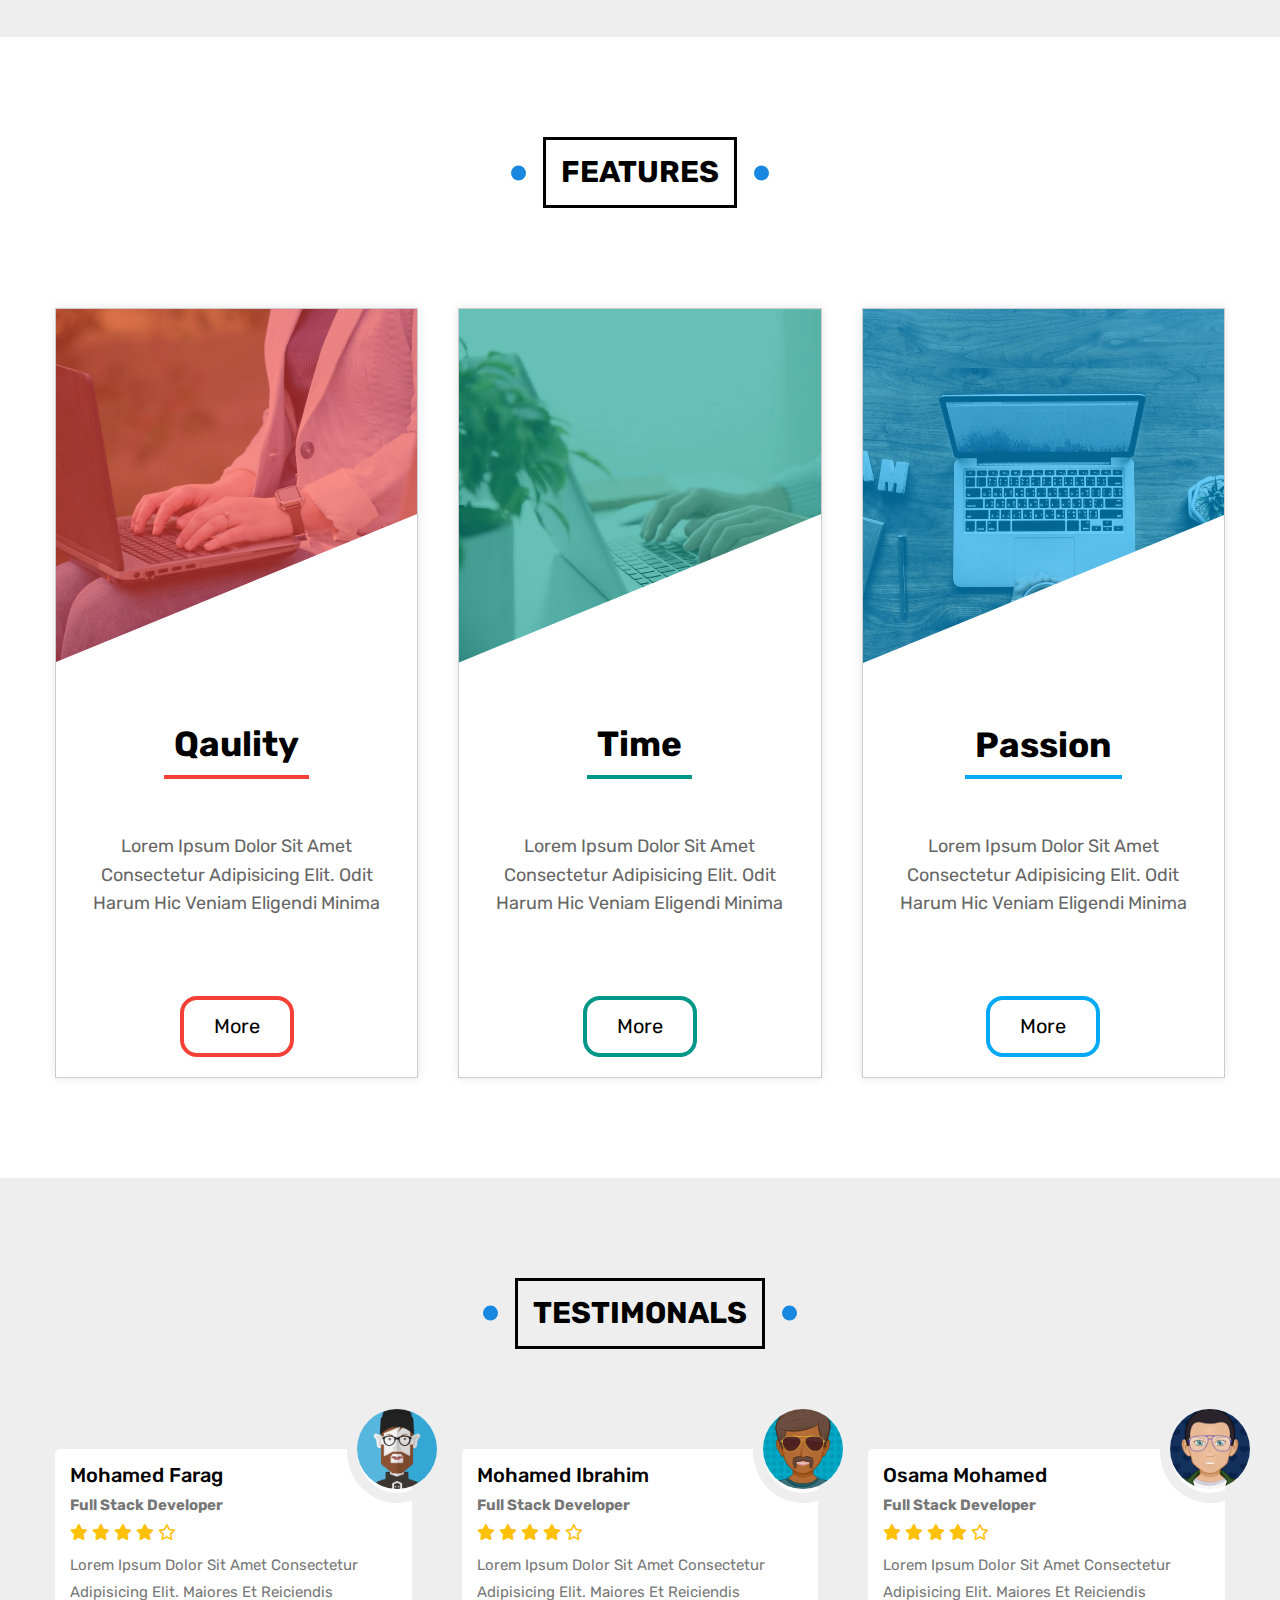
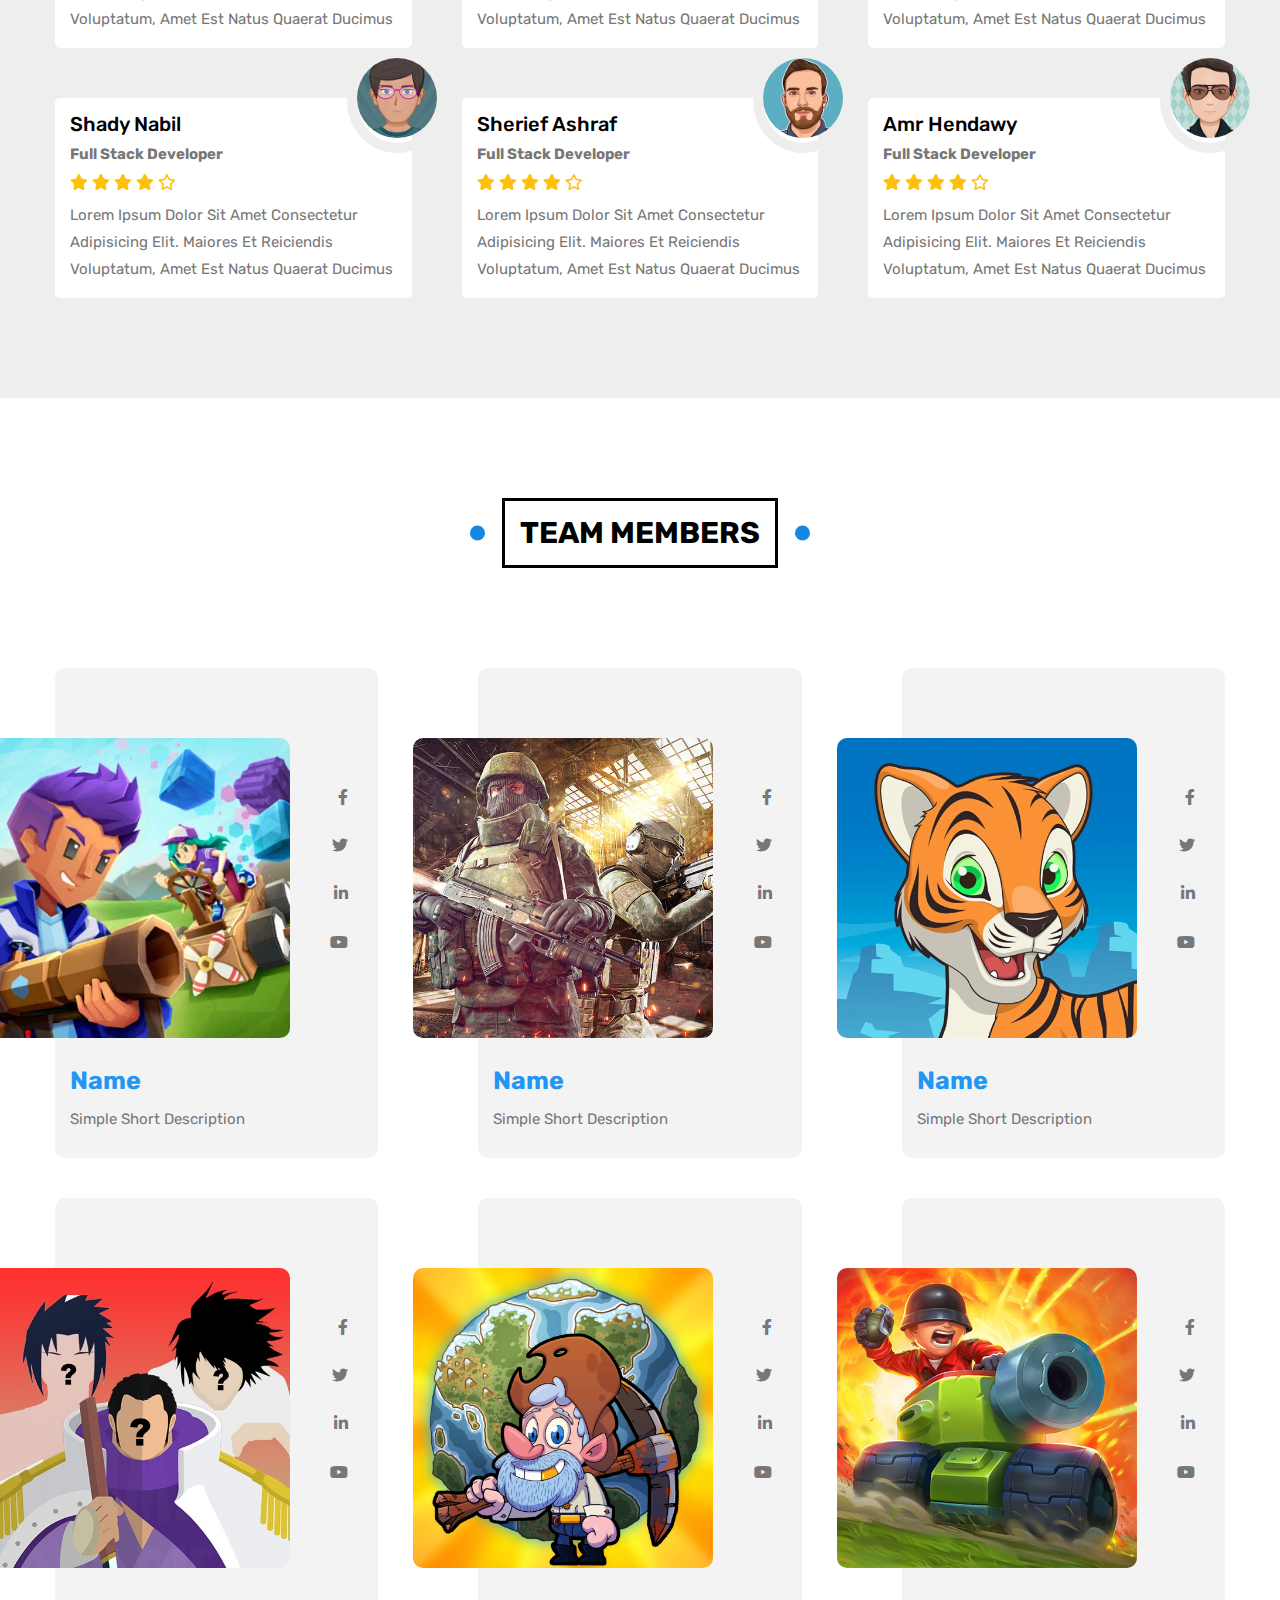
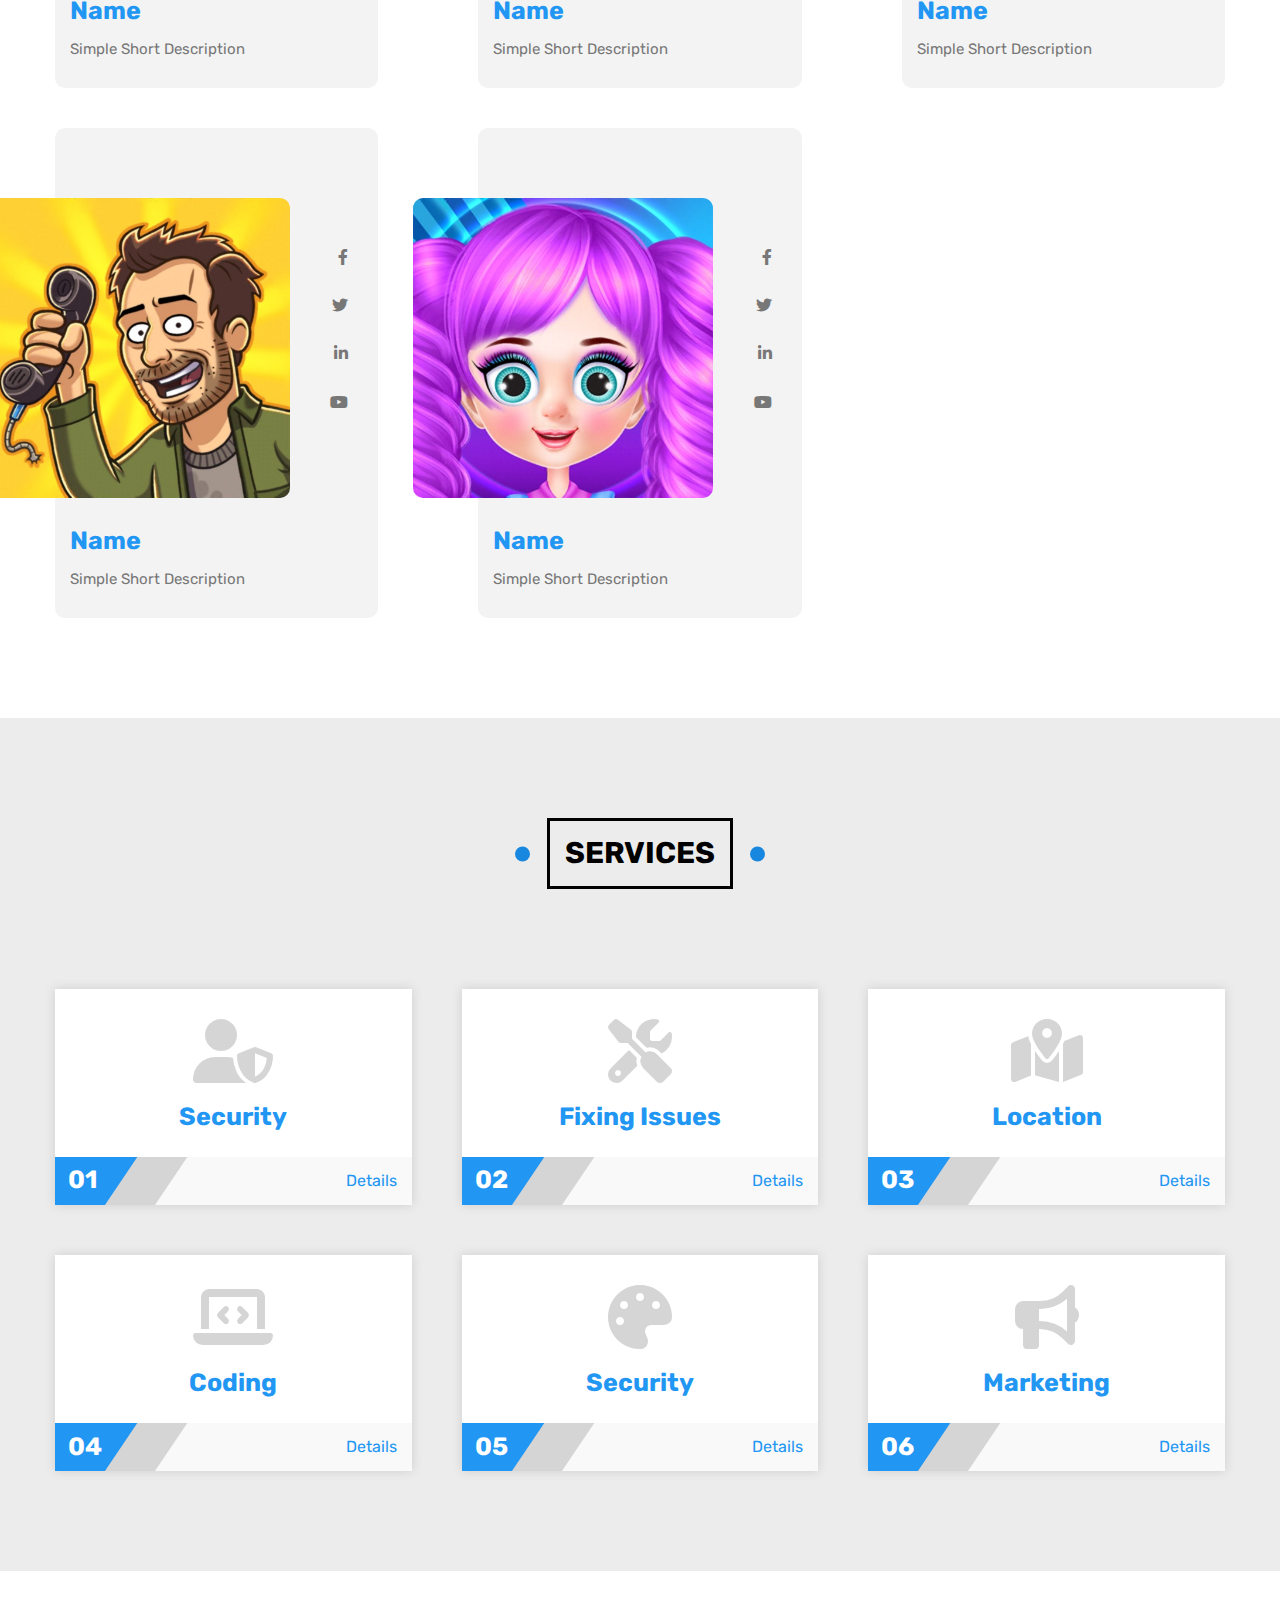
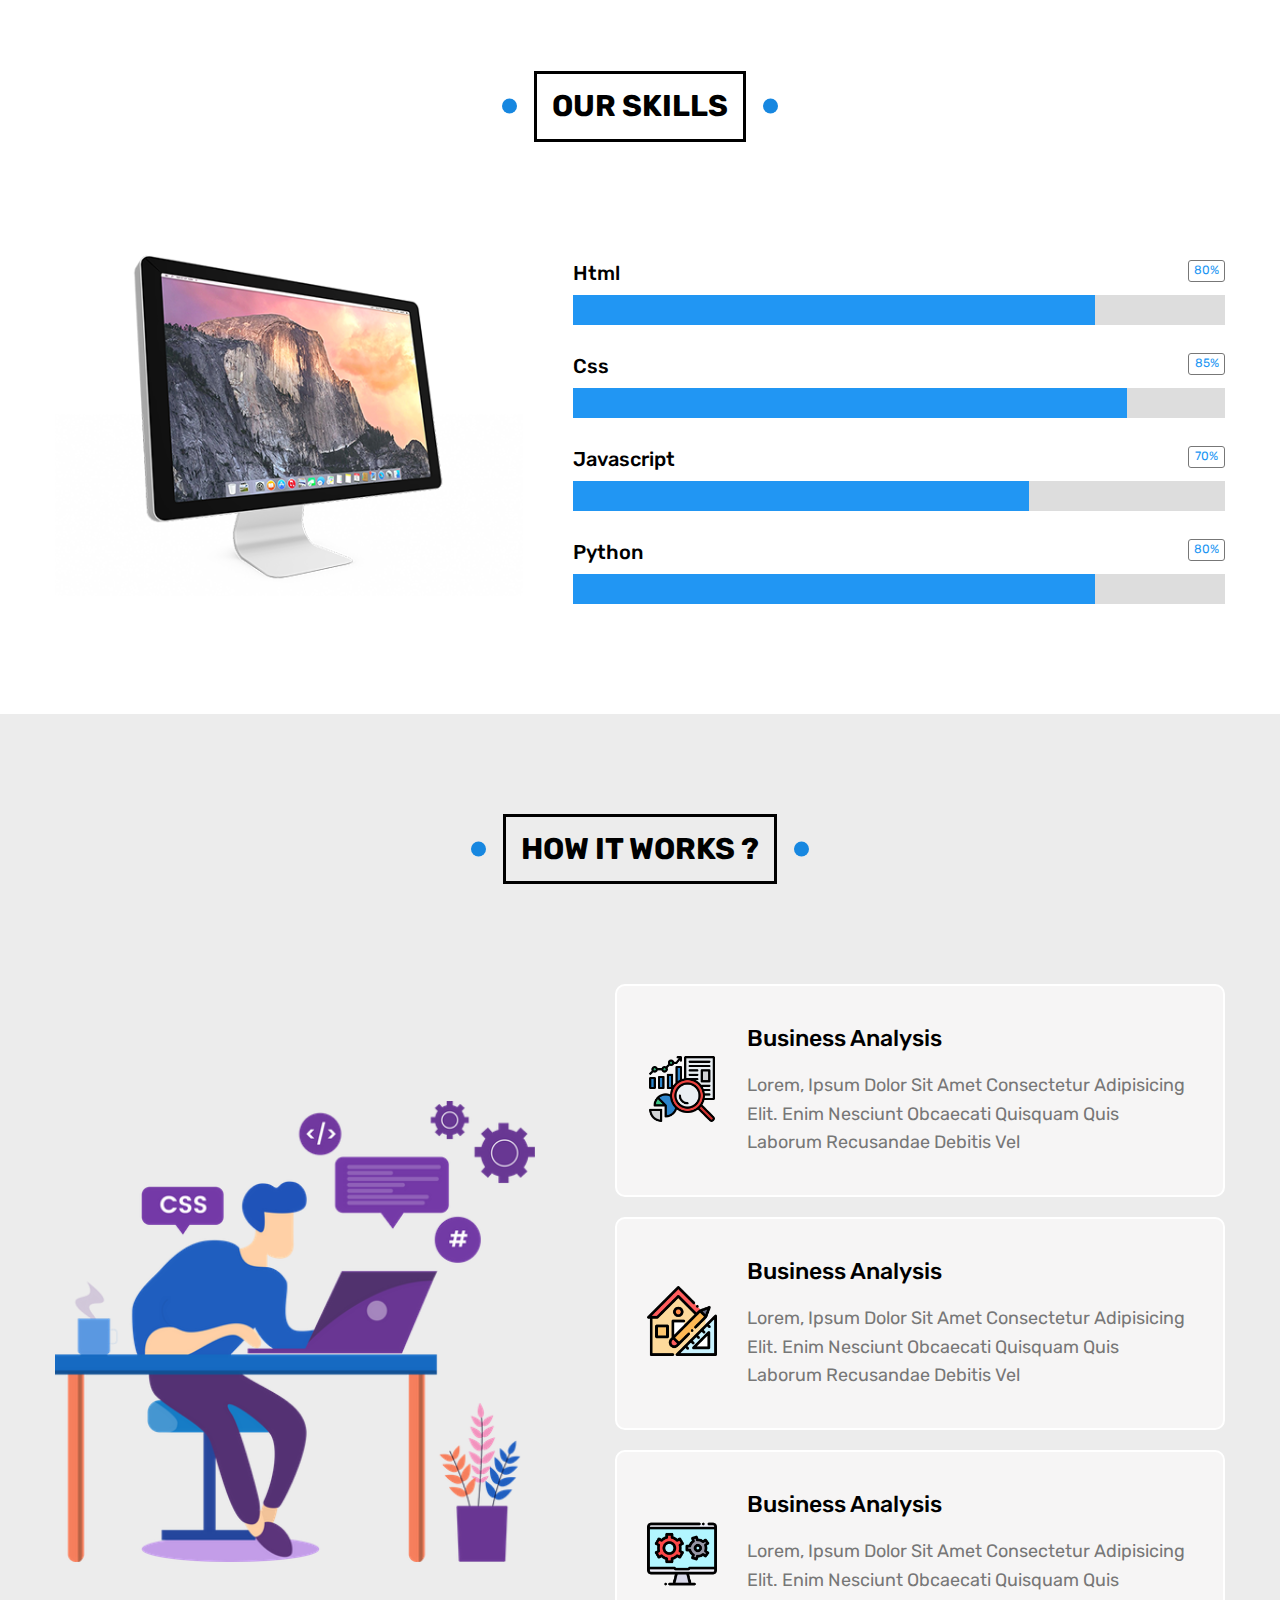
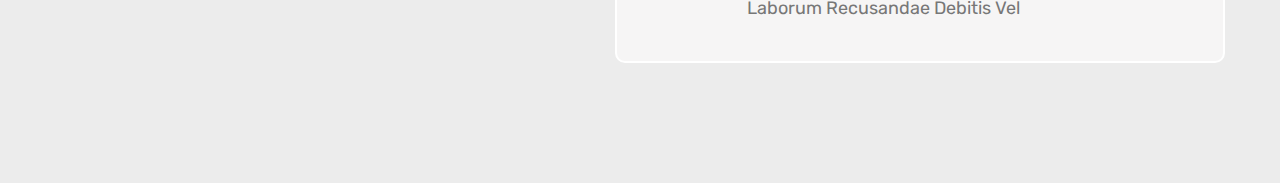
==== commit ec63982b: "modifid 2" ====
--- a/index.html
+++ b/index.html
@@ -31,7 +31,7 @@
                             <li><a href="#team-members"><i class="far fa-user fa-fw"></i>TEAM MEMBERS</a></li>
                             <li><a href="#services"><i class="far fa-building fa-fw"></i>services</a></li>
                             <li><a href="#our skills"><i class="far fa-check-circle fa-fw"></i>our skills</a></li>
-                            <li><a href="#how it works"><i class="far fa-clipboard fa-fw"></i>how it works</a></li>
+                            <li><a href="#how-it-works"><i class="far fa-clipboard fa-fw"></i>how it works</a></li>
                         </ul>
                         <ul class="mega-links">
                             <li><a href="#events"><i class="far fa-calendar-alt fa-fw"></i>events</a></li>
@@ -450,14 +450,57 @@
                 <img src="Images/skills.png" alt="">
             </div>
             <div class="target">
-                <span></span>
-                <span></span>
-                <span></span>
-                <span></span>
+                <p>html</p>
+                <span percentage="80%"></span>
+                <p>css</p>
+                <span percentage="85%"></span>
+                <p>javascript</p>
+                <span percentage="70%"></span>
+                <p>python</p>
+                <span percentage="80%"></span>
             </div>
         </div>
     </div>
     <!-- End Our Skills Section -->
+    <!-- Start How It Works Section -->
+    <div class="how-it-works" id="how-it-works">
+        <h1 class="head-line">how it works ?</h1>
+        <div class="container">
+            <div class="image">
+                <img src="Images/work-steps.png" alt="">
+            </div>
+            <div class="content">
+                <div class="box">
+                    <div class="photo">
+                        <img src="Images/work-steps-1.png" alt="">
+                    </div>
+                    <div class="text">
+                        <h2>Business Analysis</h2>
+                        <p>Lorem, ipsum dolor sit amet consectetur adipisicing elit. Enim nesciunt obcaecati quisquam quis laborum recusandae debitis vel</p>
+                    </div>
+                </div>
+                <div class="box">
+                    <div class="photo">
+                        <img src="Images/work-steps-2.png" alt="">
+                    </div>
+                    <div class="text">
+                        <h2>Business Analysis</h2>
+                        <p>Lorem, ipsum dolor sit amet consectetur adipisicing elit. Enim nesciunt obcaecati quisquam quis laborum recusandae debitis vel</p>
+                    </div>
+                </div>
+                <div class="box">
+                    <div class="photo">
+                        <img src="Images/work-steps-3.png" alt="">
+                    </div>
+                    <div class="text">
+                        <h2>Business Analysis</h2>
+                        <p>Lorem, ipsum dolor sit amet consectetur adipisicing elit. Enim nesciunt obcaecati quisquam quis laborum recusandae debitis vel</p>
+                    </div>
+                </div>
+            </div>
+        </div>
+    </div>
+    <!-- End How It Works Section -->
 </body>
 </html>
 
--- a/css/Third_project.css
+++ b/css/Third_project.css
@@ -877,4 +877,166 @@
     transform: skewX(-34deg);
     z-index: 1;
 }
-/* End Services Section */+/* End Services Section */
+/* Start Our Skills Section */
+.our-skills{
+    padding: 100px 0;
+}
+.our-skills .container{
+    display: flex;
+    align-items: center;
+    gap: 50px;
+}
+.our-skills .container .image{
+    flex-basis: 40%;
+}
+@media (max-width:776px) {
+    .our-skills .container .image{
+        display: none;
+    }
+}
+.our-skills .container .target{
+    display: flex;
+    flex-direction: column;
+    flex: 1;
+}
+.our-skills .container .target span{
+    width: 100%;
+    background-color: #ddd;
+    height: 30px;
+    margin-bottom: 10px;
+    position: relative;
+
+}
+.our-skills .container .target span::before{
+    position: absolute;
+    content: attr(percentage);
+    top: -35px;
+    right: 0;
+    border: 1px solid #777;
+    border-radius: 3px;
+    width: 25px;
+    height: 20px;
+    color: var(--main-color);
+    font-size: 12px;
+    display: flex;
+    justify-content: center;
+    align-items: center;
+    padding: 0 5px;
+}
+.our-skills .container .target span::after{
+    position: absolute;
+    content: '';
+    background-color: var(--main-color);
+    height: 100%;
+    top: 0;
+    left: 0;
+}
+.our-skills:hover .container .target span::after{
+    animation: pre 0.4s linear 0s 1 forwards ;
+}
+.our-skills .container .target span:nth-of-type(1):after{
+    width: 80%;
+}
+.our-skills .container .target span:nth-of-type(2):after{
+    width: 85%;
+}
+.our-skills .container .target span:nth-of-type(3):after{
+    width: 70%;
+}
+.our-skills .container .target span:nth-of-type(4):after{
+    width: 80%;
+}
+@keyframes pre {
+    0%{
+        width: 0;
+    }    
+}
+.our-skills .container .target p{
+    margin-bottom: 10px ;
+    font-weight: 500;
+    font-size: 20px;
+}
+/* End Our Skills Section */
+/* Start How It works Section */
+.how-it-works{
+    padding: 100px 0;
+    background-color:#ececec;
+}
+.how-it-works .container{
+    display: flex;
+    align-items: center;
+    gap: 80px;
+}
+@media (max-width:776px) {
+    .how-it-works .container{
+        flex-direction: column;
+        gap: 40px;
+    }
+}
+.how-it-works .container .image{
+    flex-basis: 55%;
+}
+.how-it-works .container .content{
+    flex-basis: 70%;
+}
+.how-it-works .container .box{
+    background-color: #f6f5f5;
+    display: flex;
+    margin-bottom: 20px;
+    gap: 30px;
+    align-items: center;
+    padding: 20px 30px;
+    border: 2px solid white;
+    border-radius: 10px;
+    position: relative;
+    z-index: 1;
+}
+@media (max-width:776px) {
+    .how-it-works .container .box{
+        flex-direction: column;
+        justify-content: center;
+        gap: 10px;
+    }
+}
+.how-it-works .container .box::after{
+    content: '';
+    position: absolute;
+    left: 50%;
+    top: 50%;
+    transform: translate(-50%,-50%);
+    background-color: #ededed ;
+    width: 0;
+    height: 0;
+    z-index: -1;
+    transition: 0.3s;
+    border-radius: 10px;
+}
+.how-it-works .container .box:hover::after{
+    width: 100%;
+    height: 100%;
+}
+.how-it-works .container .box .photo{
+    max-width: 70px;
+}
+.how-it-works .container .box p{
+    margin-top: 0;
+    font-size: 18px;
+    line-height: 1.6;
+    color: #777;
+}
+.how-it-works .container .box h2{
+    font-size: 23px;
+    font-weight: 500;
+}
+@media (max-width:776px) {
+    .how-it-works .container .box h2{
+        text-align: center;
+        margin-top: 0;
+    }
+    .how-it-works .container .box p{
+        text-align: center;
+        font-size: 17px;
+    }
+}
+/* End How It works Section */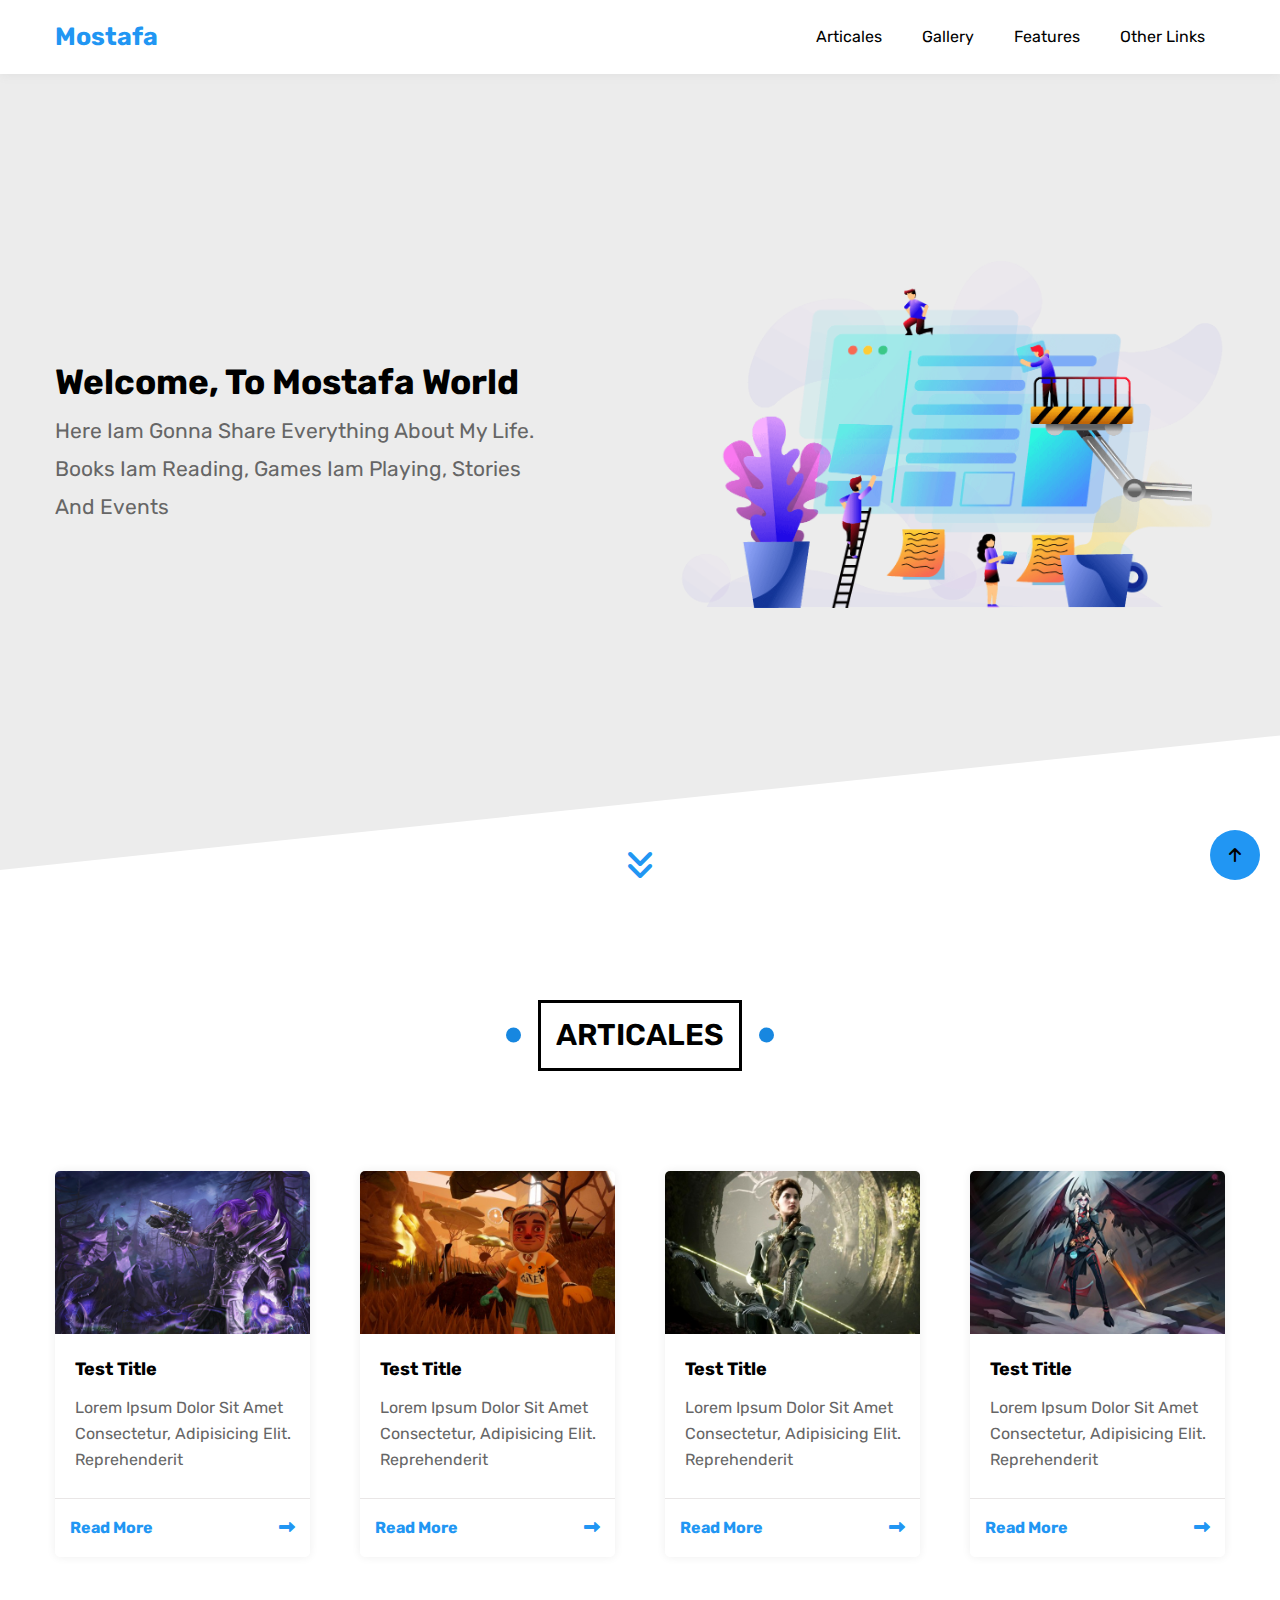
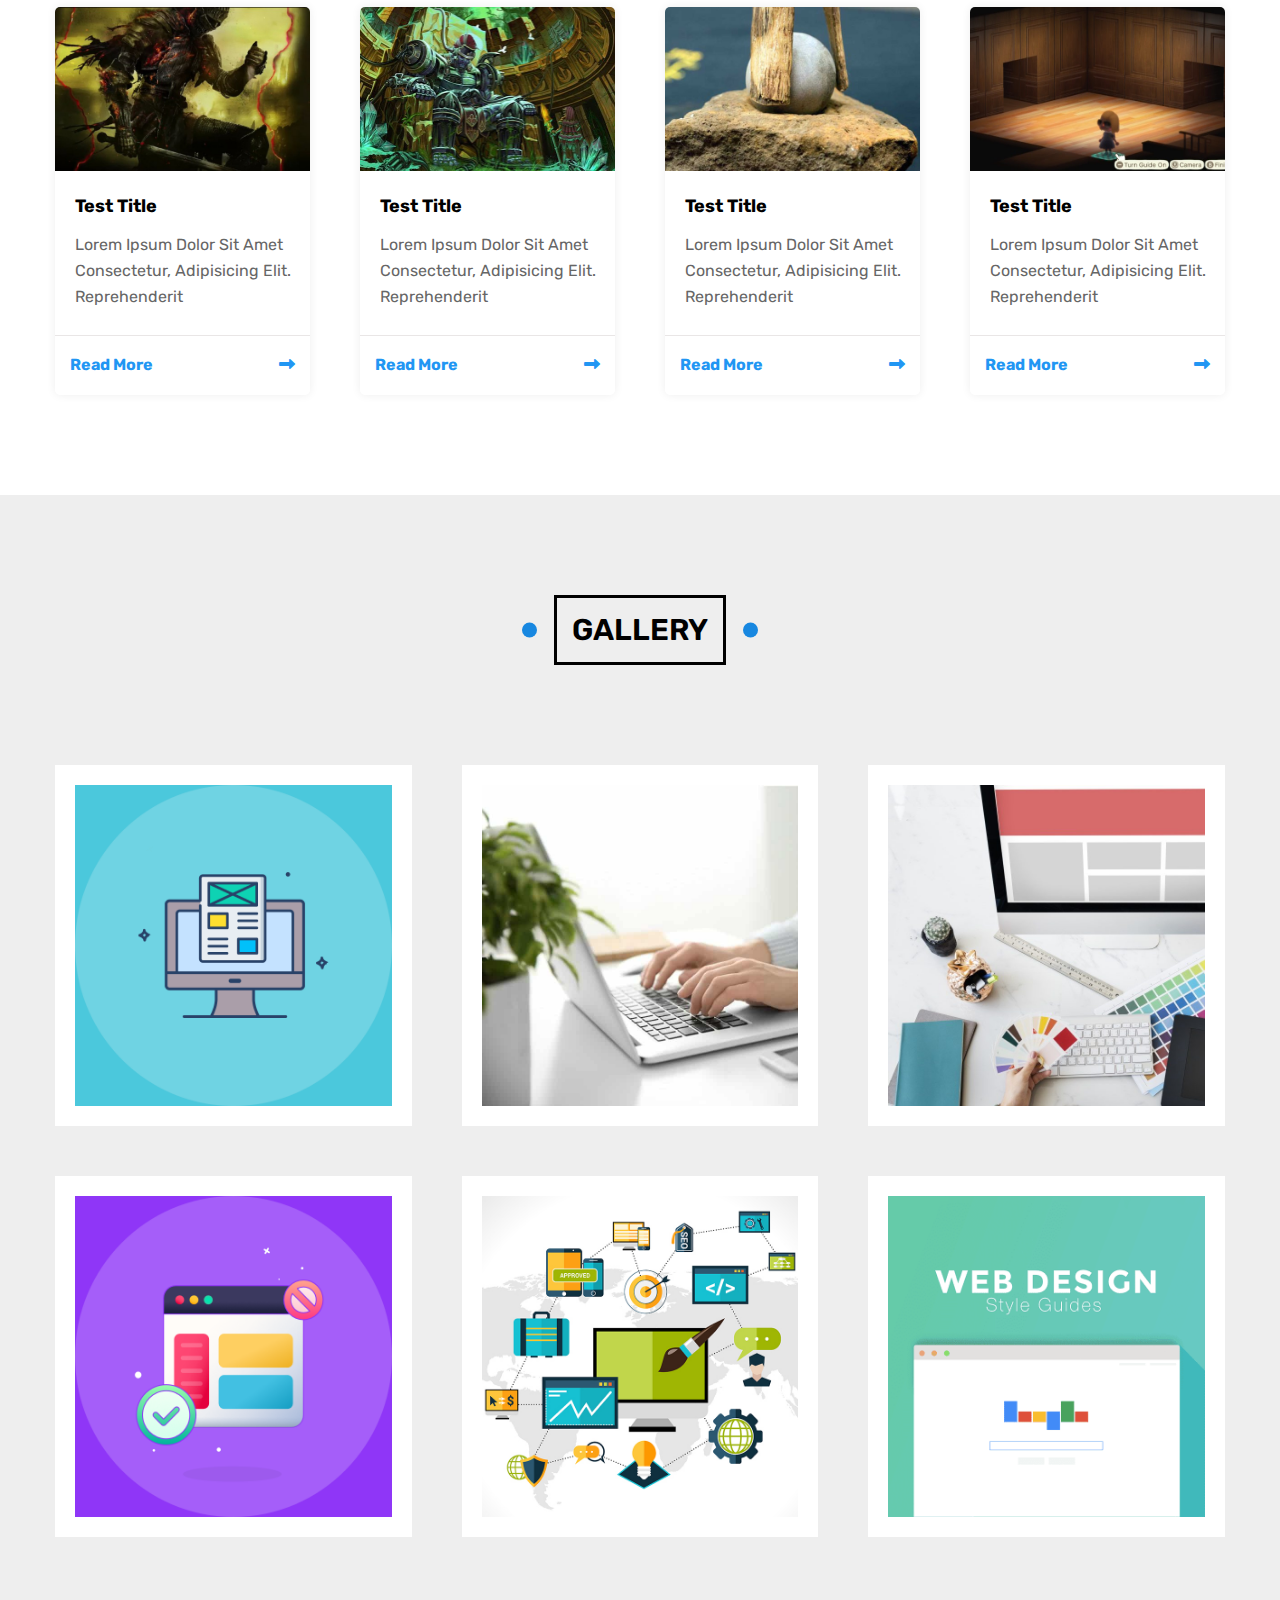
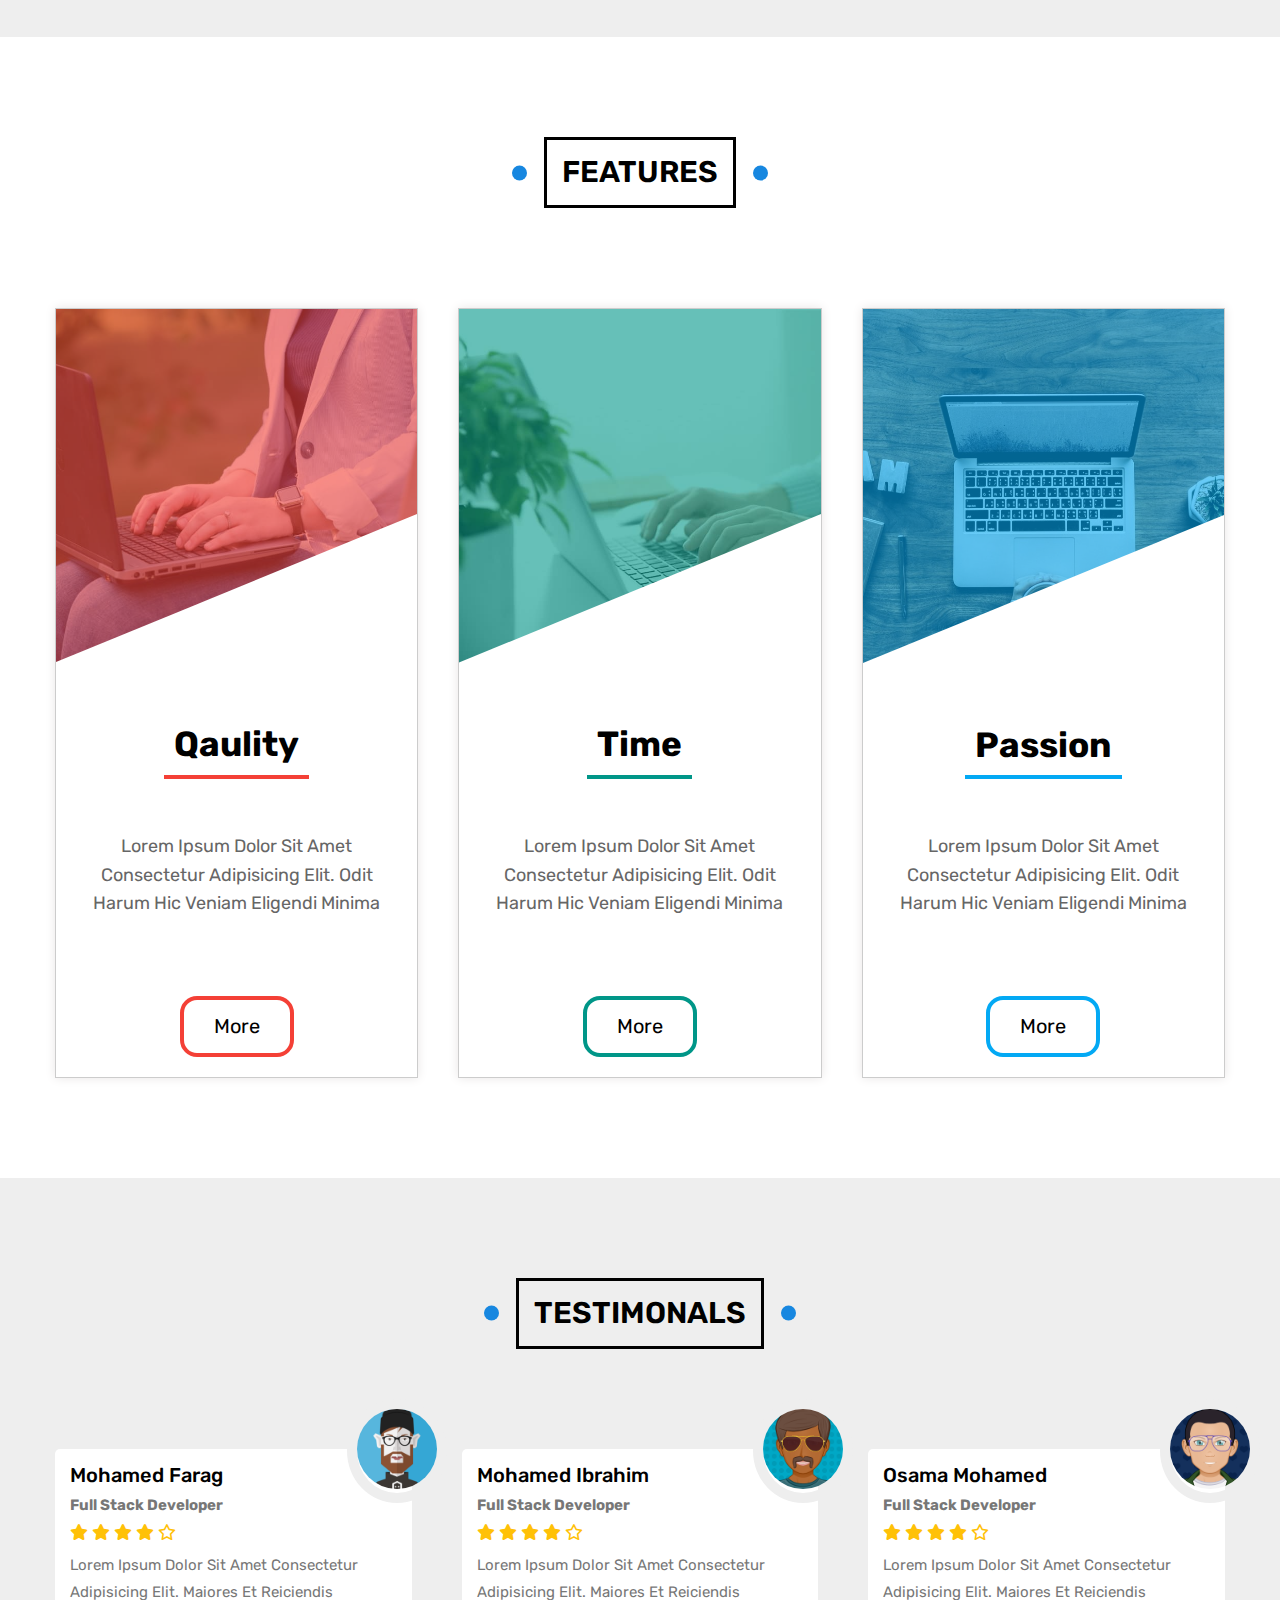
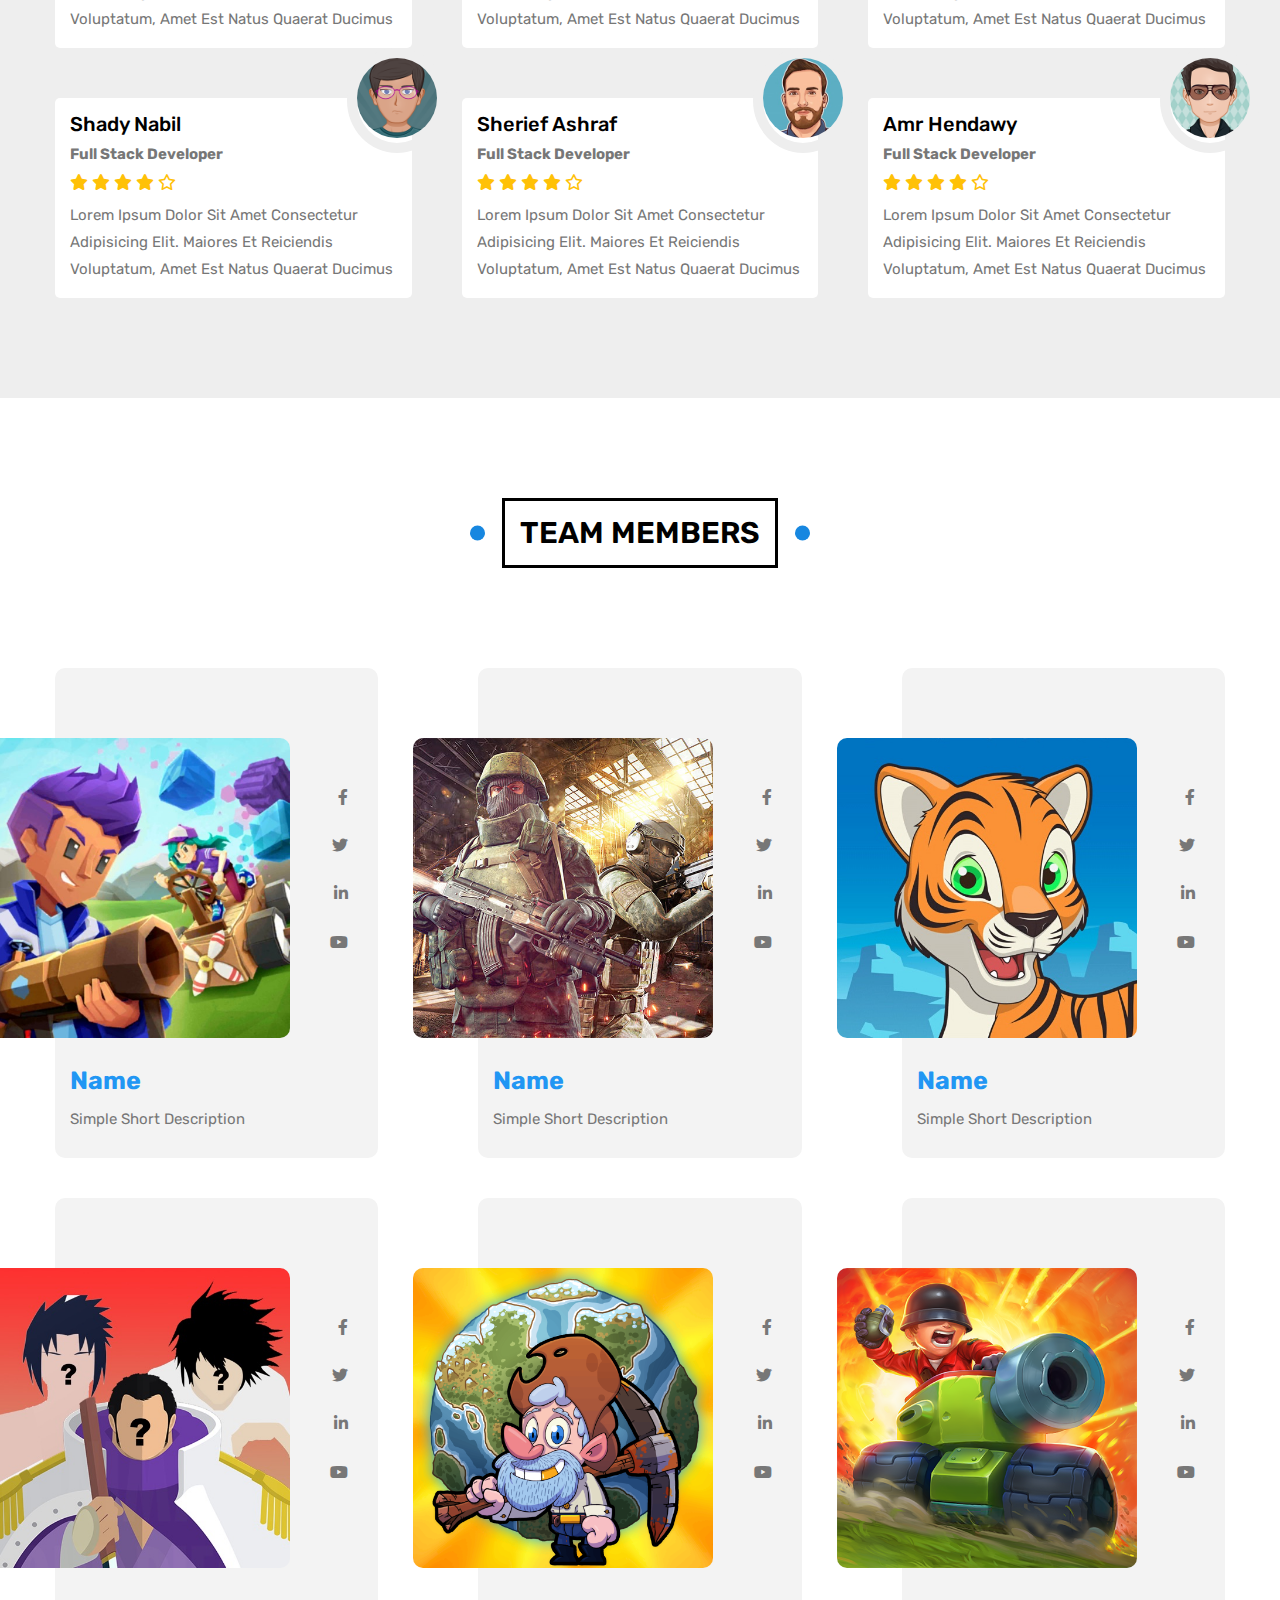
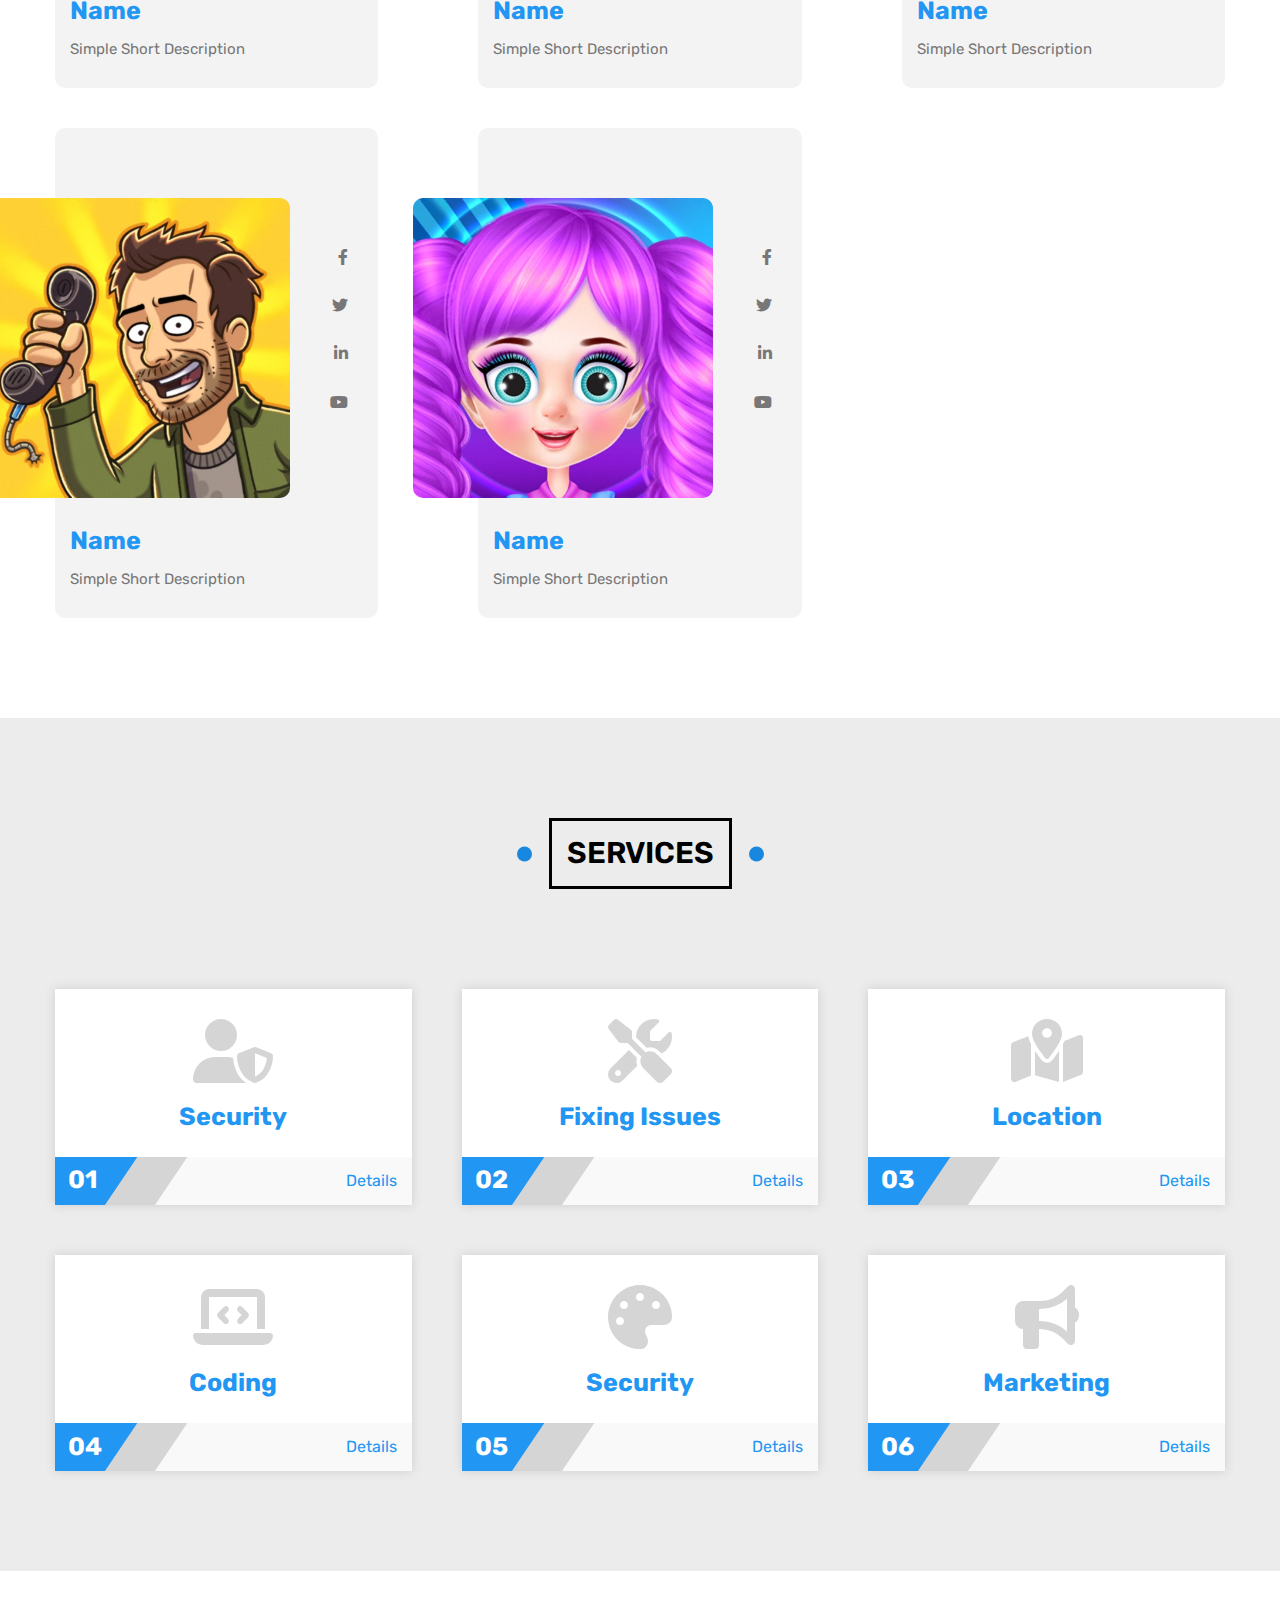
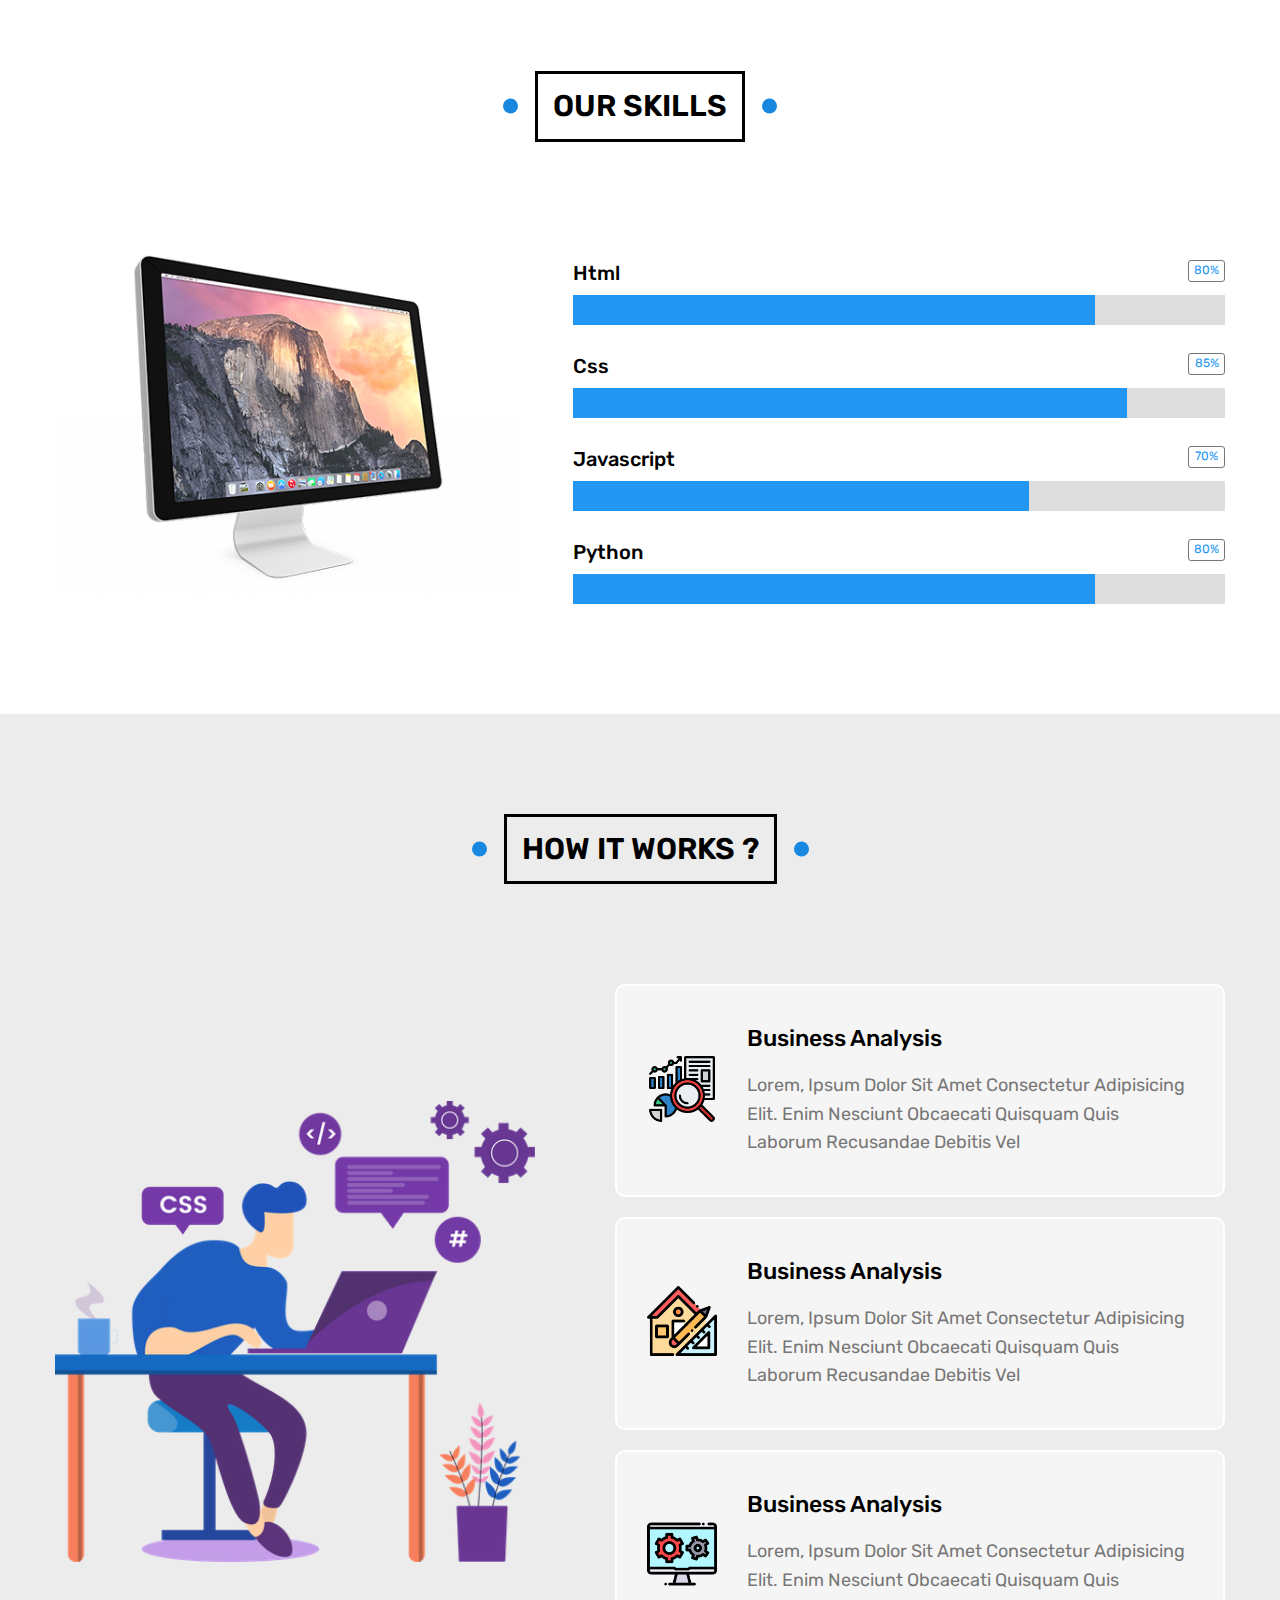
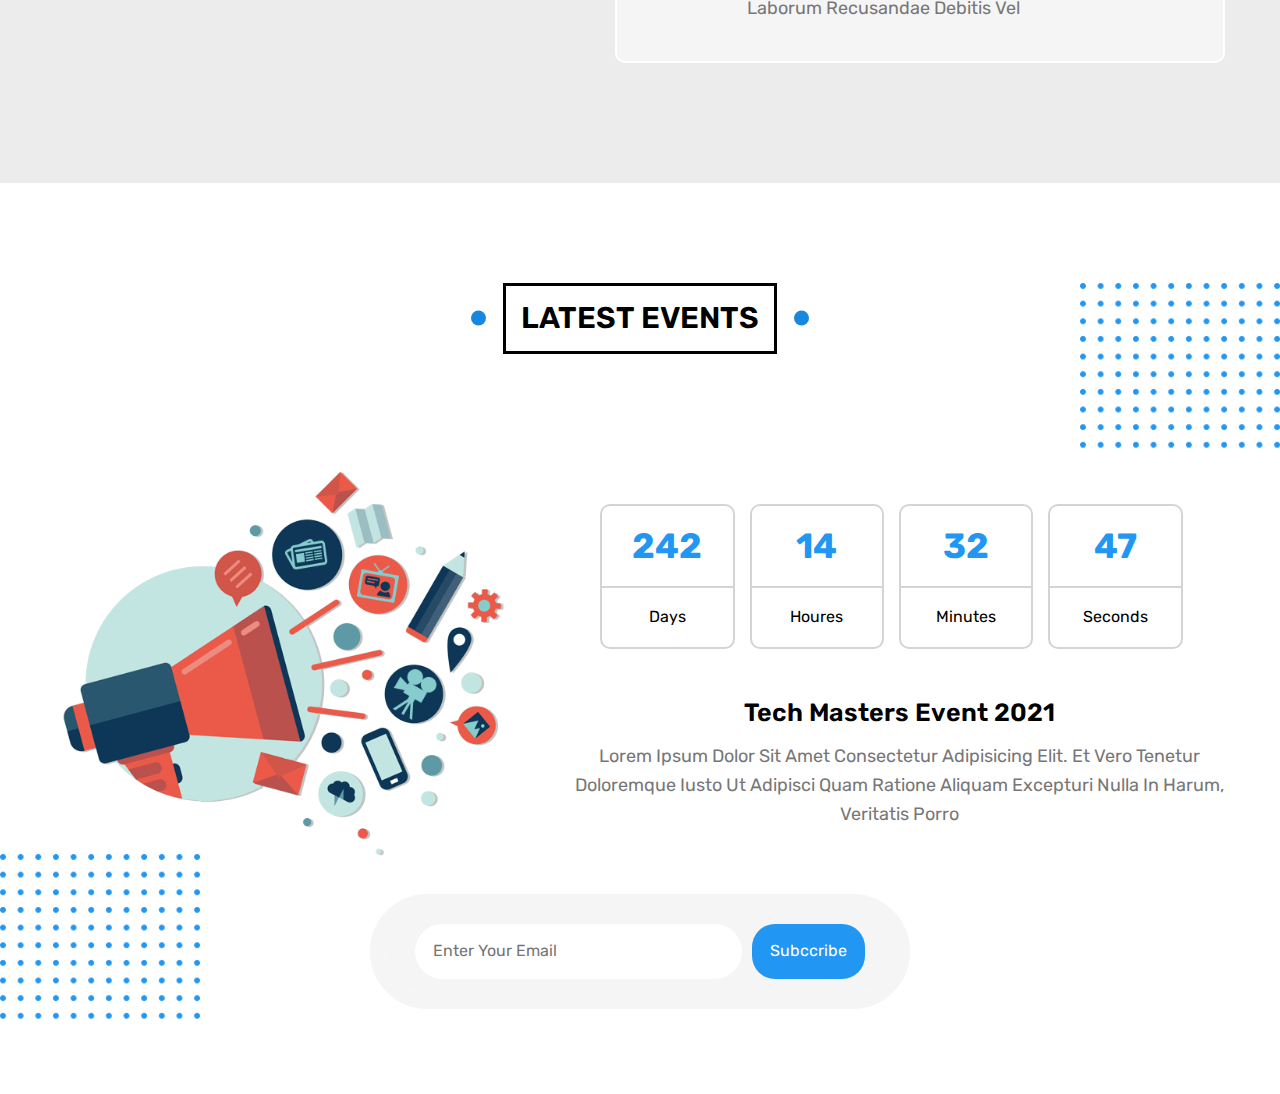
==== commit a609b4af: "modified" ====
--- a/index.html
+++ b/index.html
@@ -501,6 +501,46 @@
         </div>
     </div>
     <!-- End How It Works Section -->
+    <!-- Start Events Section -->
+    <div class="events" id="events">
+        <h1 class="head-line">latest events</h1>
+        <div class="container">
+            <div class="content">
+                <div class="image">
+                    <img src="Images/events.png" alt="">
+                </div>
+                <div class="text">
+                    <div class="houres">
+                        <div class="count">
+                            <p>242 </p>
+                            <p>days</p>
+                        </div>
+                        <div class="count">
+                            <p>14 </p>
+                            <p>houres</p>
+                        </div>
+                        <div class="count">
+                            <p>32 </p>
+                            <p>Minutes</p>
+                        </div>
+                        <div class="count">
+                            <p>47 </p>
+                            <p>Seconds</p>
+                        </div>
+                    </div>
+                    <div class="speech">
+                        <h3>Tech Masters Event 2021</h3>
+                        <p>Lorem ipsum dolor sit amet consectetur adipisicing elit. Et vero tenetur doloremque iusto ut adipisci quam ratione aliquam excepturi nulla in harum, veritatis porro</p>
+                    </div>
+                </div>
+            </div>
+            <div class="email">
+                <input type="email" placeholder="Enter Your Email">
+                <button>subccribe</button>
+            </div>
+        </div>
+    </div>
+    <!-- End Events Section -->
 </body>
 </html>
 
--- a/css/Third_project.css
+++ b/css/Third_project.css
@@ -68,7 +68,7 @@
     border: 3px solid black;
     position: relative;
     font-size: 30px;
-    font-weight: bold;
+    font-weight: 600;
     text-transform: uppercase;
     z-index: 1;
     transition: 0.2s;
@@ -1039,4 +1039,173 @@
         font-size: 17px;
     }
 }
-/* End How It works Section */+/* End How It works Section */
+/* Start Events Section */
+.events {
+    padding: 100px 0;
+    position: relative; 
+}
+.events .container::after{
+    content: '';
+    position: absolute;
+    background-image: url(../Images/dots.png);
+    top: 100px;
+    right: 0;
+    width: 200px;
+    height: 170px;
+    background-size: cover;
+}
+.events .container::before{
+    content: '';
+    position: absolute;
+    background-image: url(../Images/dots.png);
+    bottom: 70px;
+    left: 0;
+    width: 200px;
+    height: 170px;
+    background-size: cover;
+}
+@media (max-width:776px) {
+    .events .container::after,
+    .events .container::before{
+        display: none;
+    }
+}
+.events .container{
+    display: flex;
+    flex-direction: column;
+    justify-content: center;
+    align-items: center;
+}
+.events .container .content{
+    display: flex;
+    align-items: center;
+    justify-content: space-between;
+    margin-bottom: 30px;
+    gap: 50px;
+    width: 100%;
+}
+.events .container .content .image{
+flex-basis: 40%;
+}
+@media (max-width:776px) {
+    .events .container .content .image{ 
+        display: none;
+}
+.events .container .content {
+    justify-content: center;
+}
+}
+.events .container .content .text{
+    flex: 1;
+    display: flex;
+    flex-direction: column;
+    justify-content: center;
+    width: 100%;
+}
+.events .container .content .text .houres{
+    display: flex;
+    justify-content: center;
+    margin-bottom: 50px;
+}
+.events .container .content .text .houres .count{
+    margin-right: 15px;
+    border: 2px solid #d4d4d4;
+    border-radius: 10px;
+    transition: 0.3s;
+    flex-basis: 20%;
+}
+.events .container .content .text .houres .count p{
+    text-align: center;
+    margin: 0;
+    padding: 20px 10px;
+}
+.events .container .content .text .houres .count p:first-of-type{
+    color: var(--main-color);
+    font-size: 35px;
+    font-weight: bold;
+}
+.events .container .content .text .houres .count p:last-of-type{
+    border-top: 2px solid #d4d4d4;
+    transition: 0.3s;
+}
+@media (max-width:776px){
+    .events .container .content .text .houres .count p{
+        padding: 5px 8px;
+    }
+    .events .container .content .text .houres .count{
+        margin-right: 8px;
+    }
+    .events .container .content .text .houres .count p:first-of-type{
+        font-size: 20px;
+    }
+    .events .container .content .text .houres .count p:last-of-type{
+        font-size: 14px;
+    }
+}
+.events .container .content .text .houres .count:hover,
+.events .container .content .text .houres .count:hover p:last-of-type{
+    border-color: var(--main-color);
+}
+.events .container .content .text .speech h3{
+    text-align: center;
+    font-size: 25px;
+    font-weight: 600;
+    margin-bottom: 15px;
+    margin-top: 0;
+}
+.events .container .content .text .speech p{
+    line-height: 1.6;
+    color: #777;
+    font-size: 18px;
+    margin: 0;
+    text-align: center;
+}
+.events .container .email{
+    background-color: #f6f5f5;
+    border-radius: 55px;
+    display: flex;
+    align-items: center;
+    justify-content: space-evenly;
+    padding: 15px 30px;
+    width: 450px ;
+    outline: 15px solid #f6f5f5 ;
+}
+.events .container .email input{
+    display: block;
+    width: 100%;
+    padding: 18px;
+    border: none;
+    border-radius: 30px;
+    margin-right: 10px;
+}
+.events .container .email input:focus{
+    outline: none;
+}
+.events .container .email button{
+    display: block;
+    background-color: var(--main-color);
+    border: none;
+    padding: 18px;
+    color: white;
+    border-radius: 23px;
+    transition: 0.3s;
+    text-transform: capitalize;
+}
+@media (max-width:767px){
+    .events .container .email{
+        padding: 10px 10px;
+        width: 290px;
+    }
+    .events .container .email input{
+        padding: 10px;
+    }
+    .events .container .email button{
+        padding: 10px;
+    }
+}
+.events .container .email button:hover{
+    background-color:var(--unmain-color);
+    cursor: pointer;
+}
+/* End Events Section */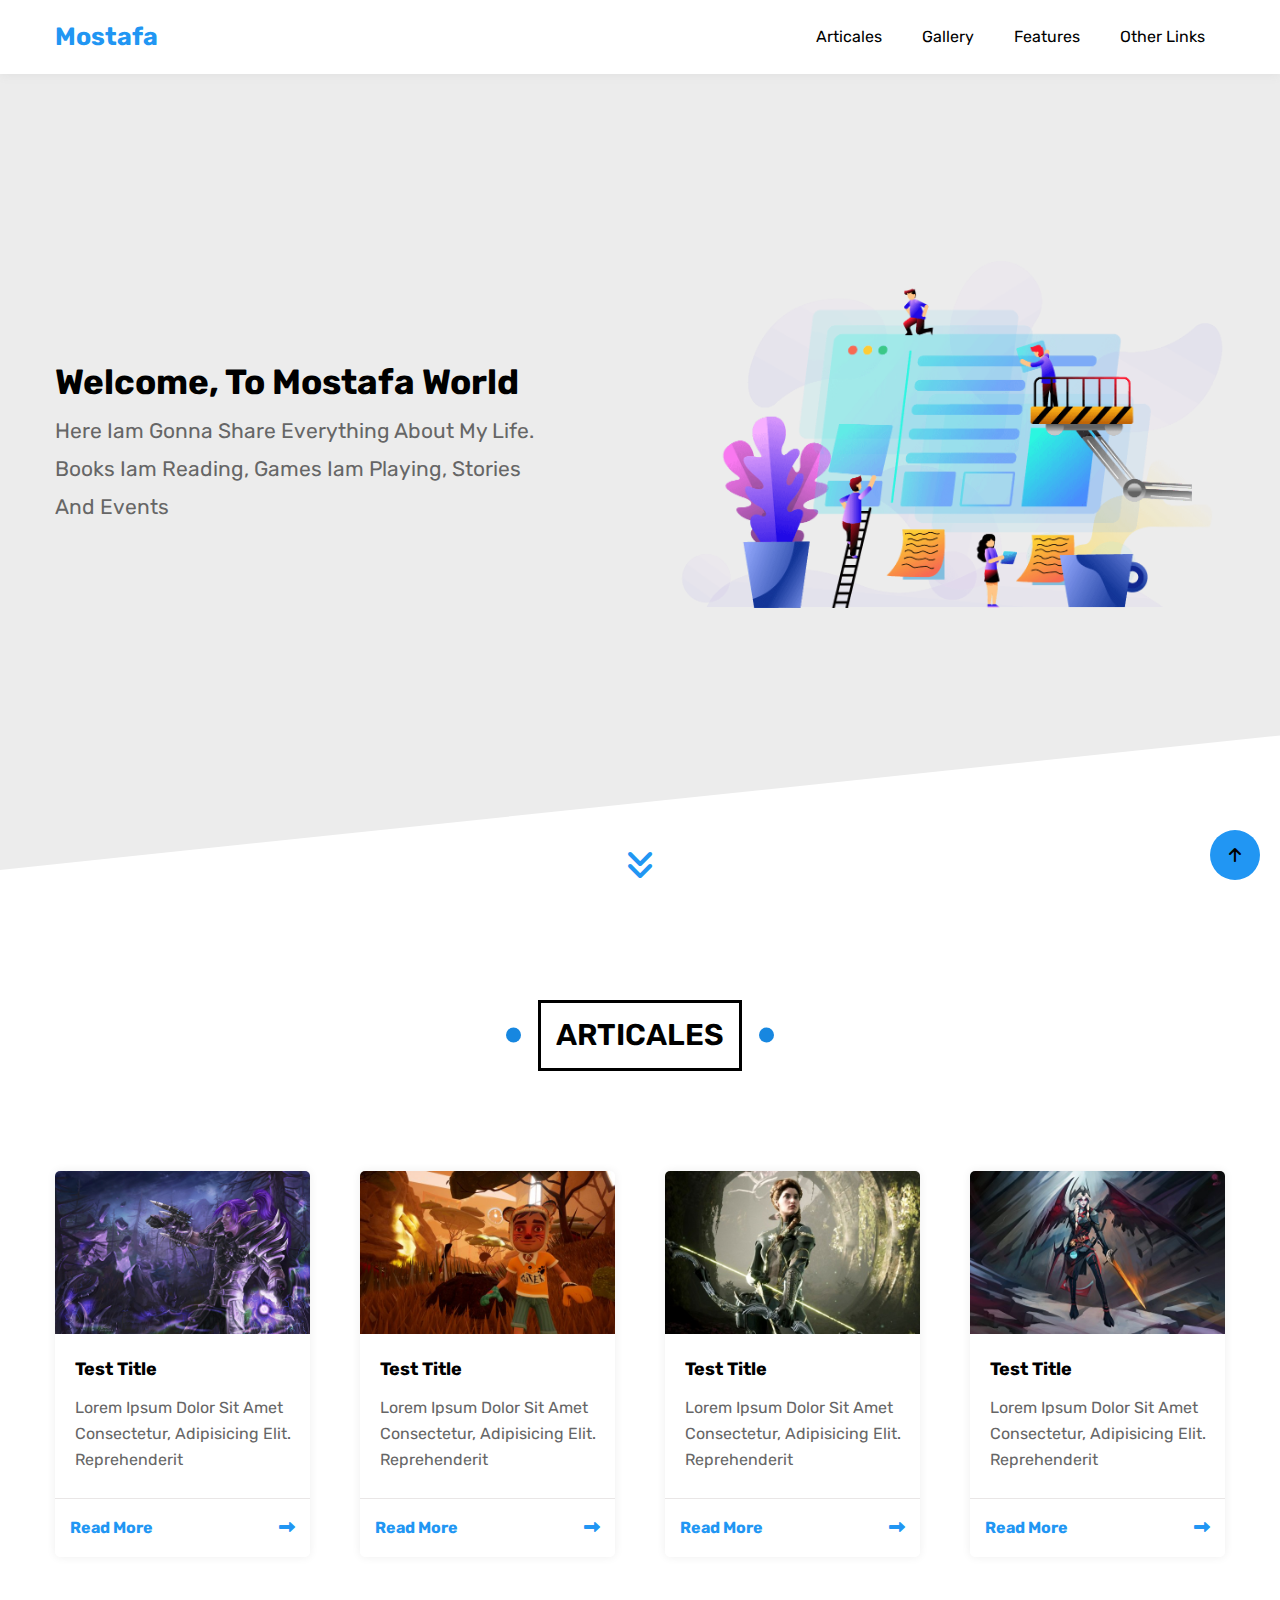
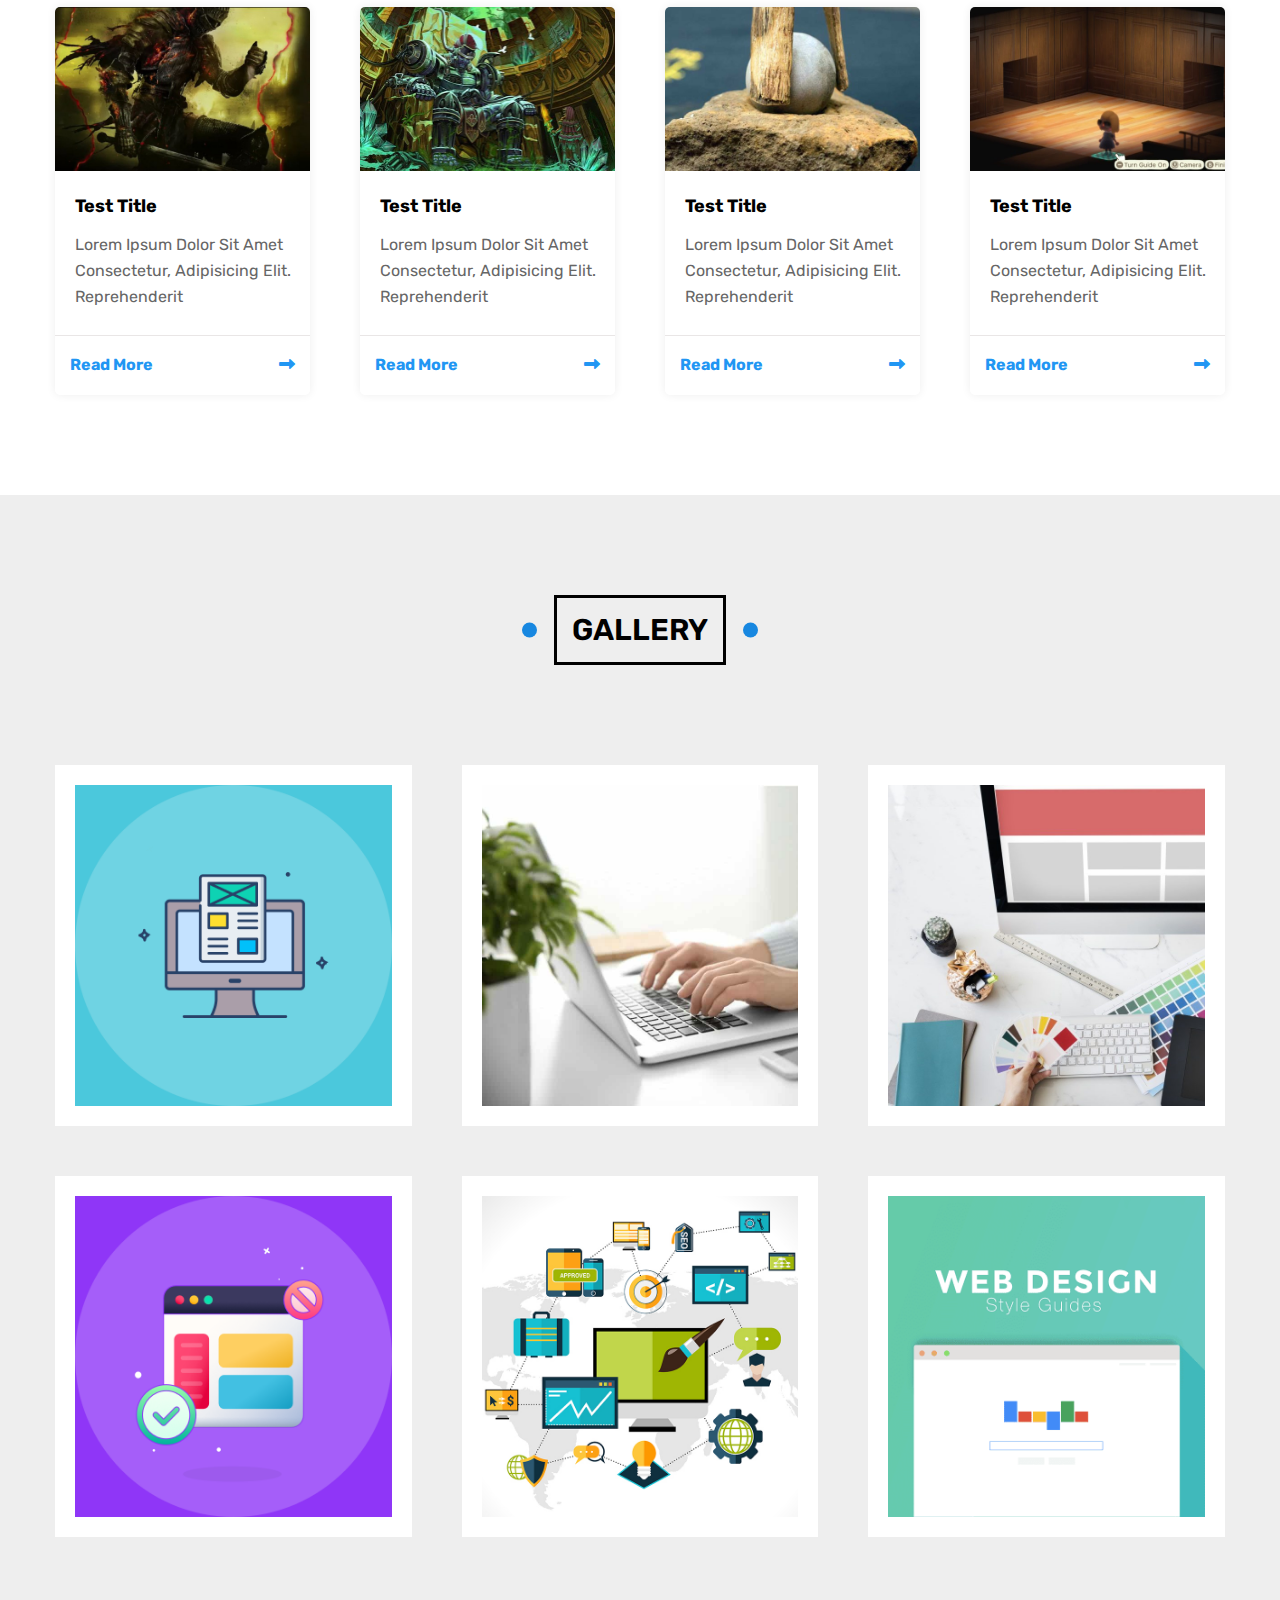
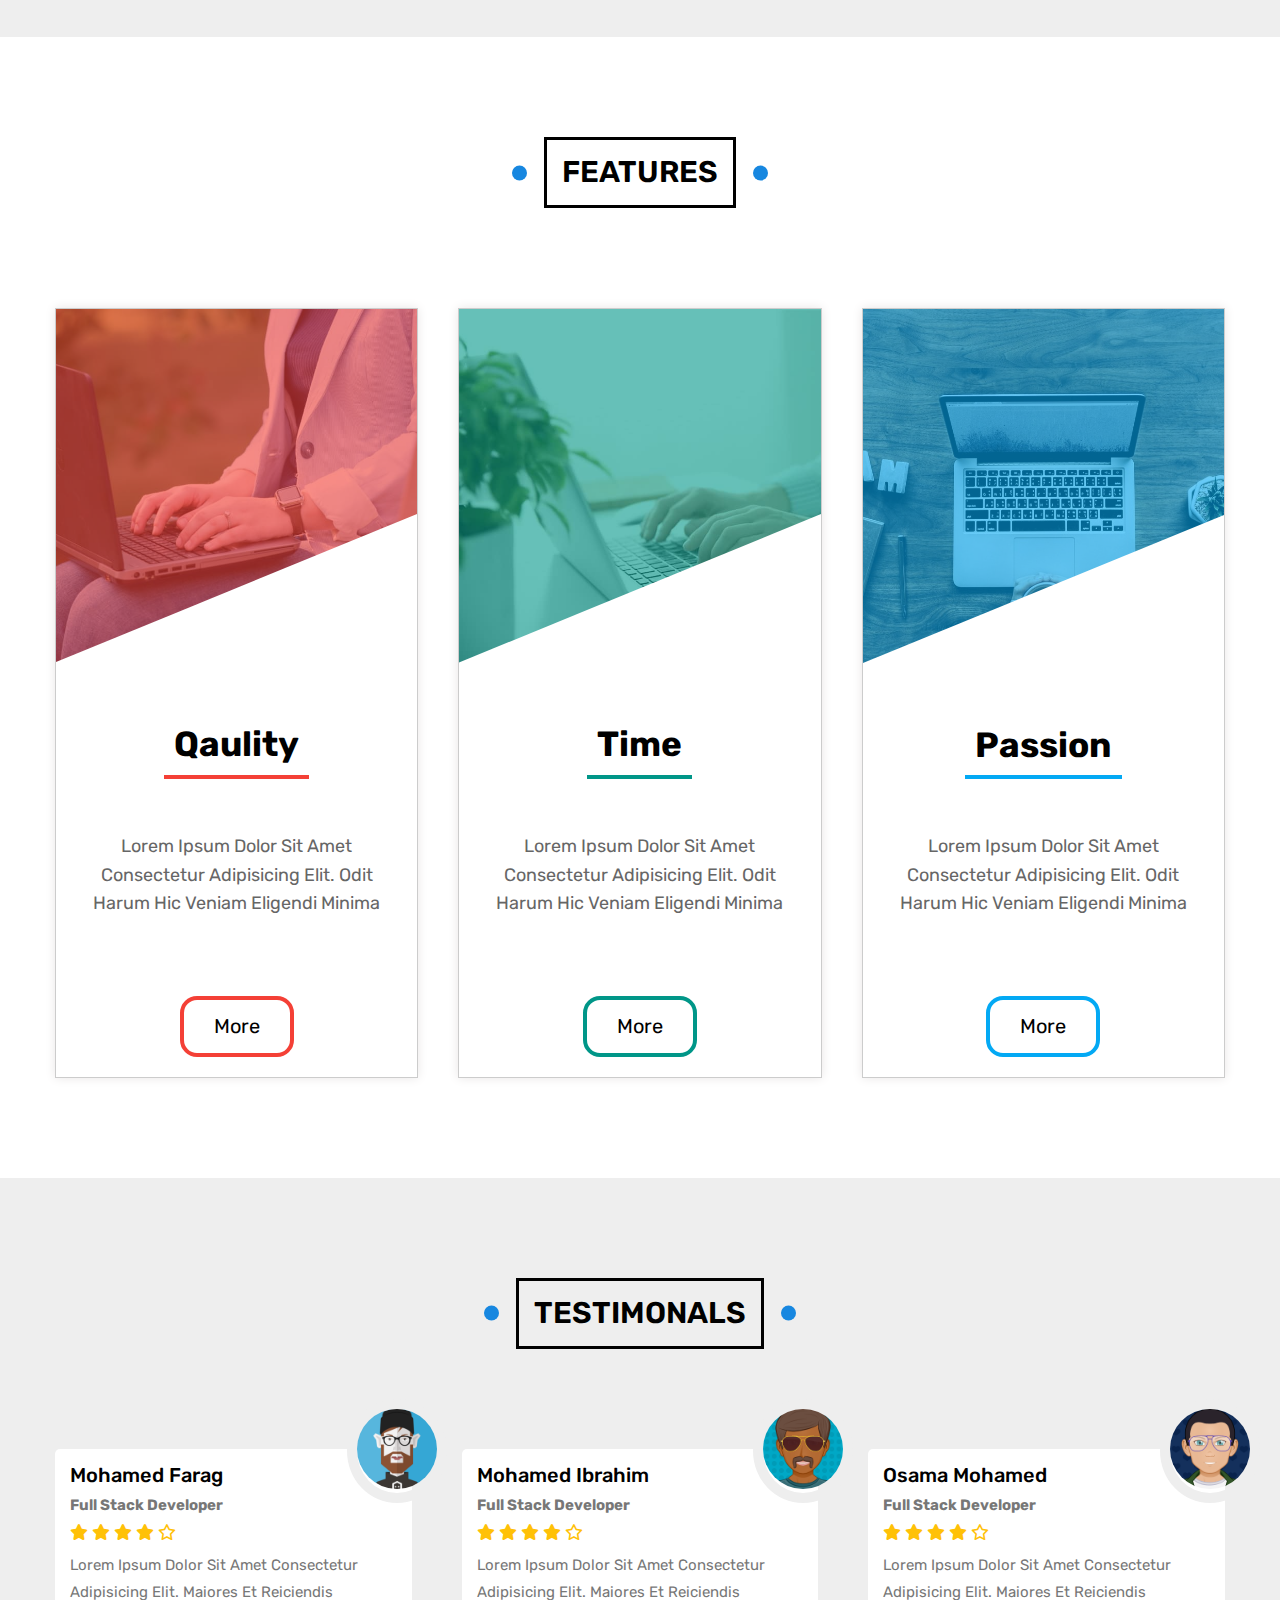
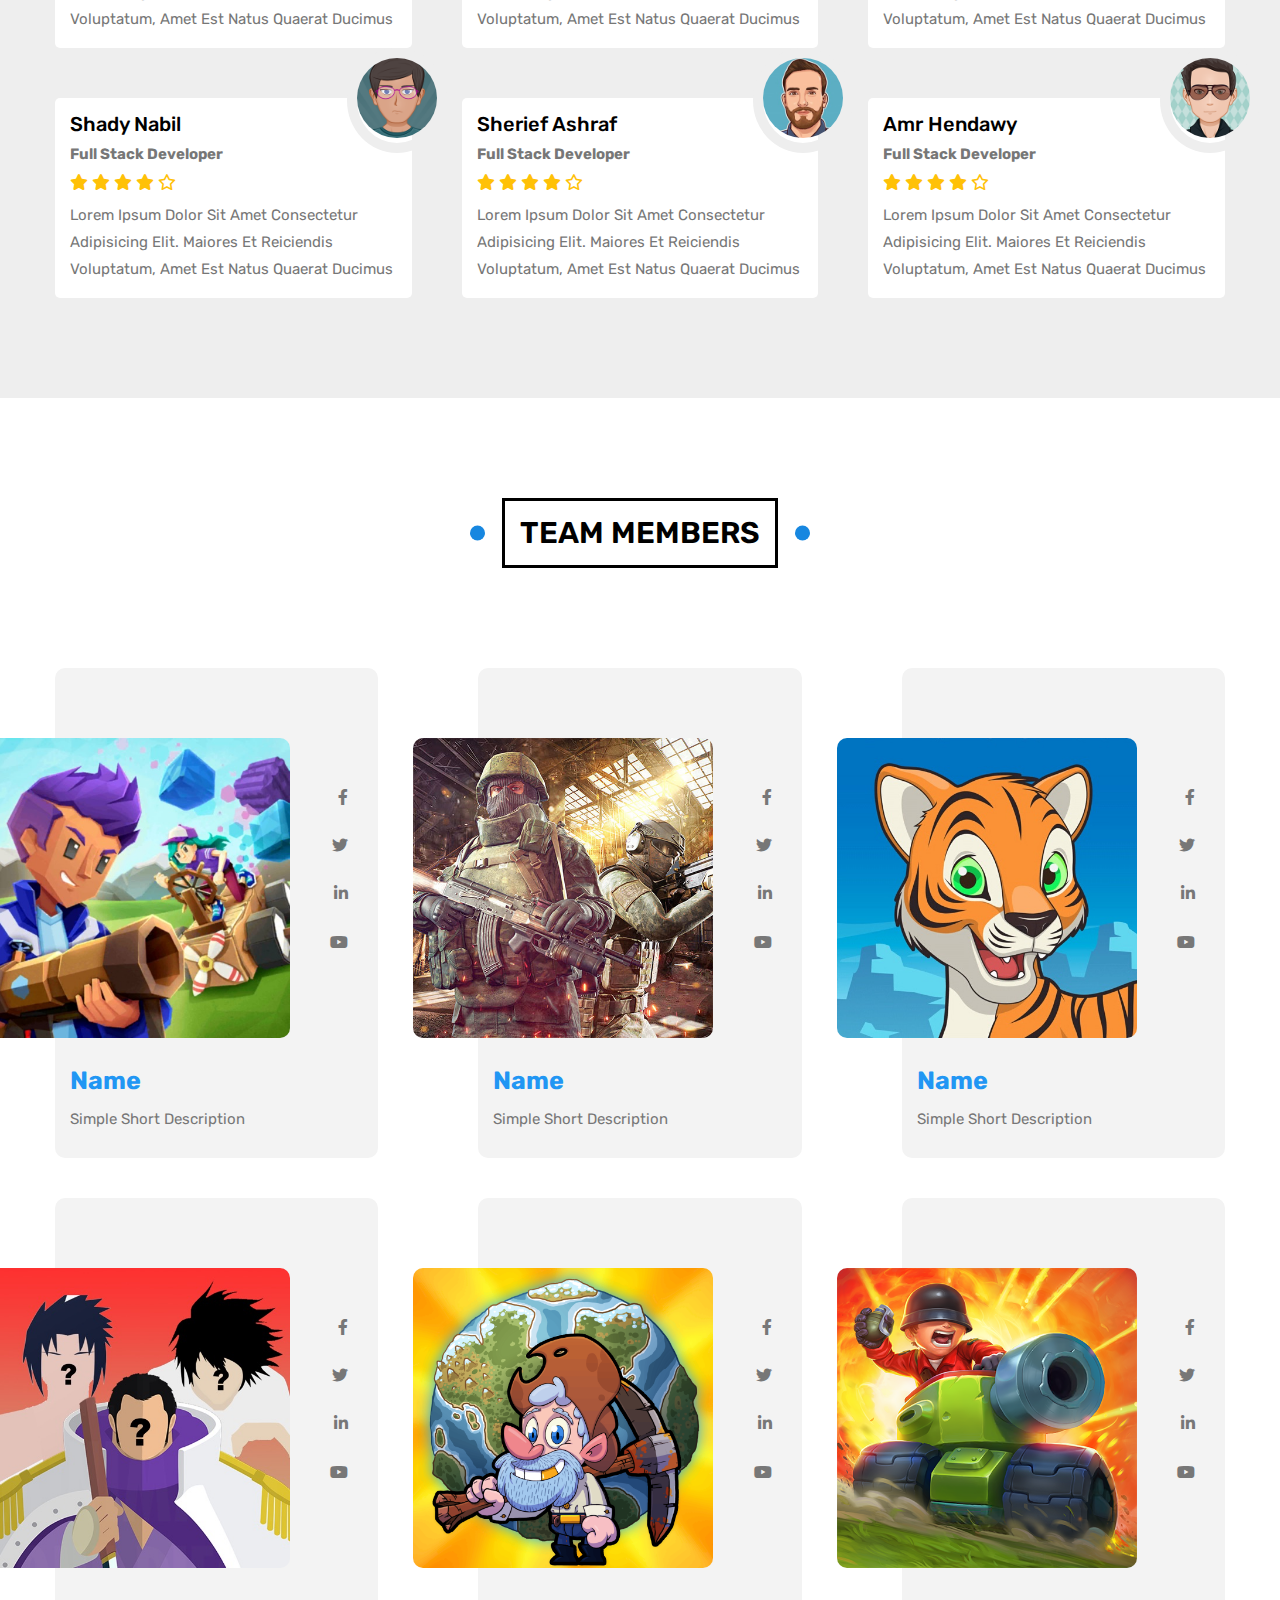
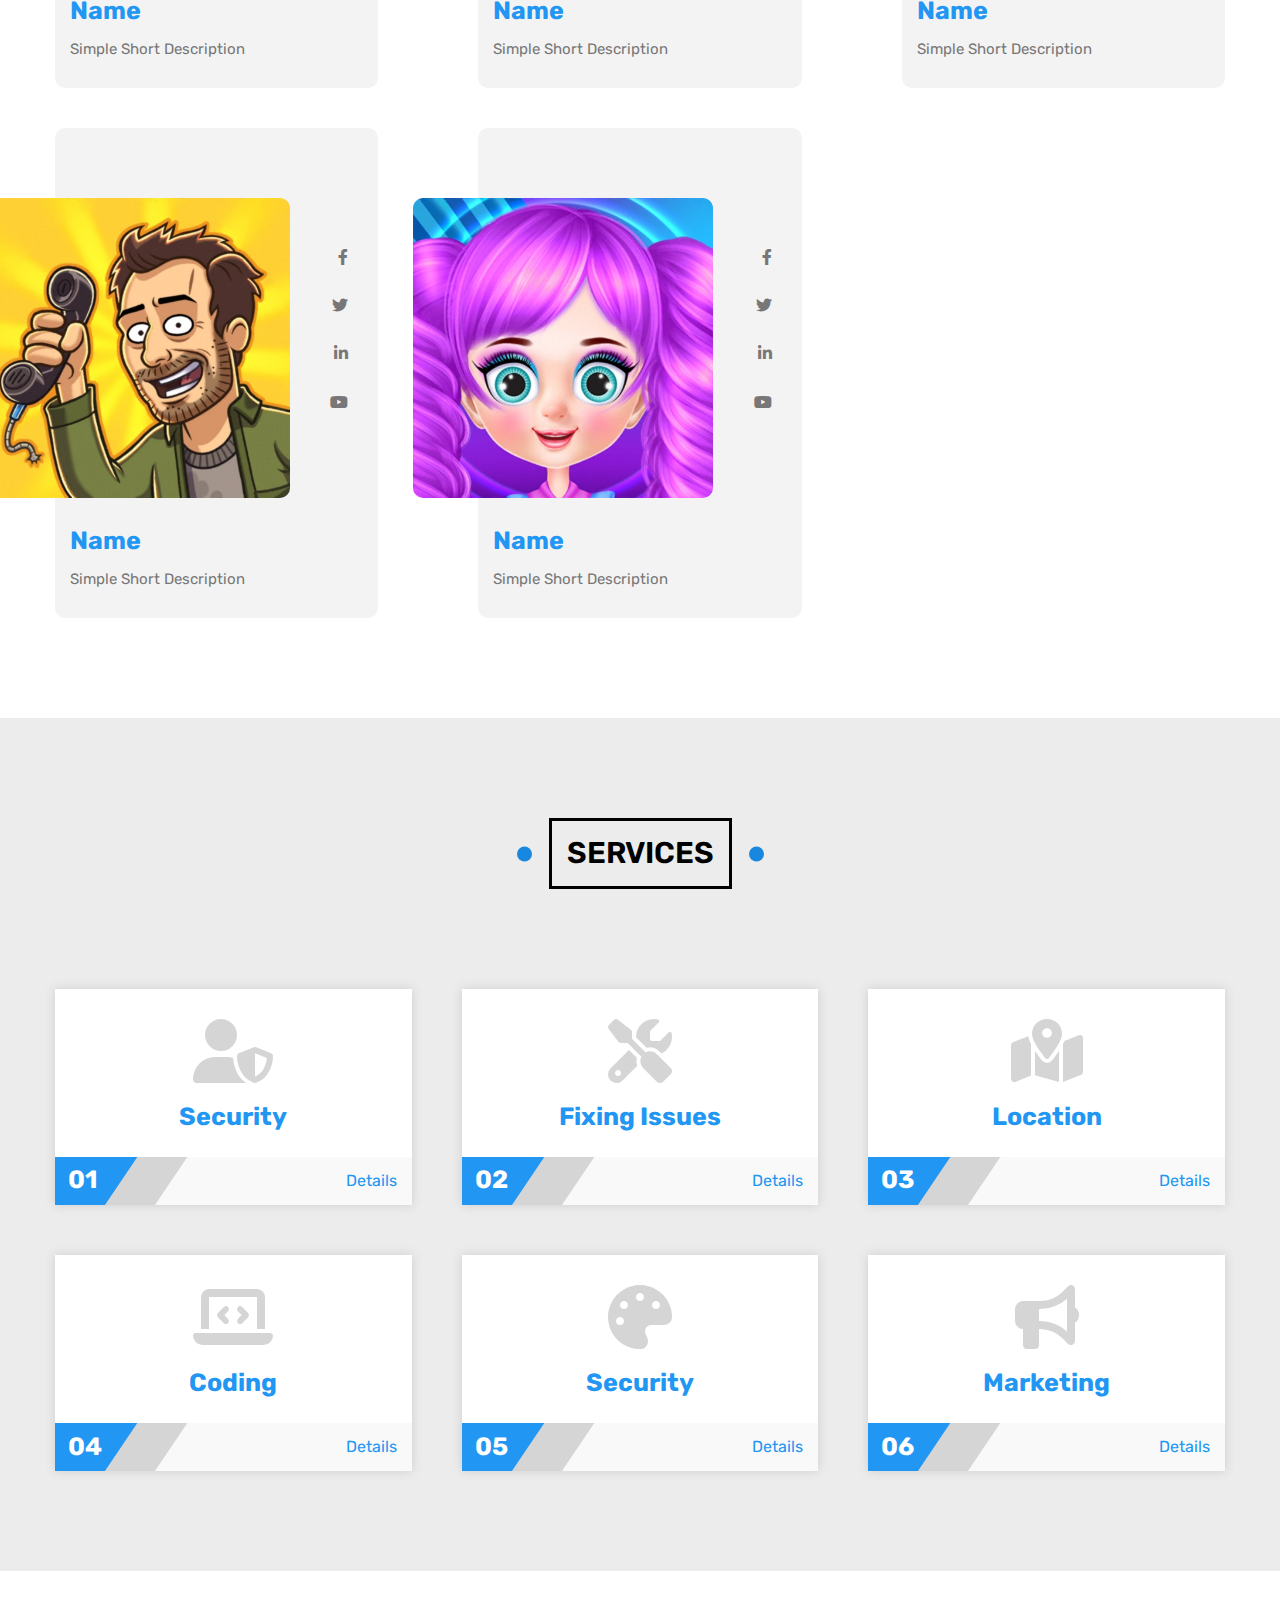
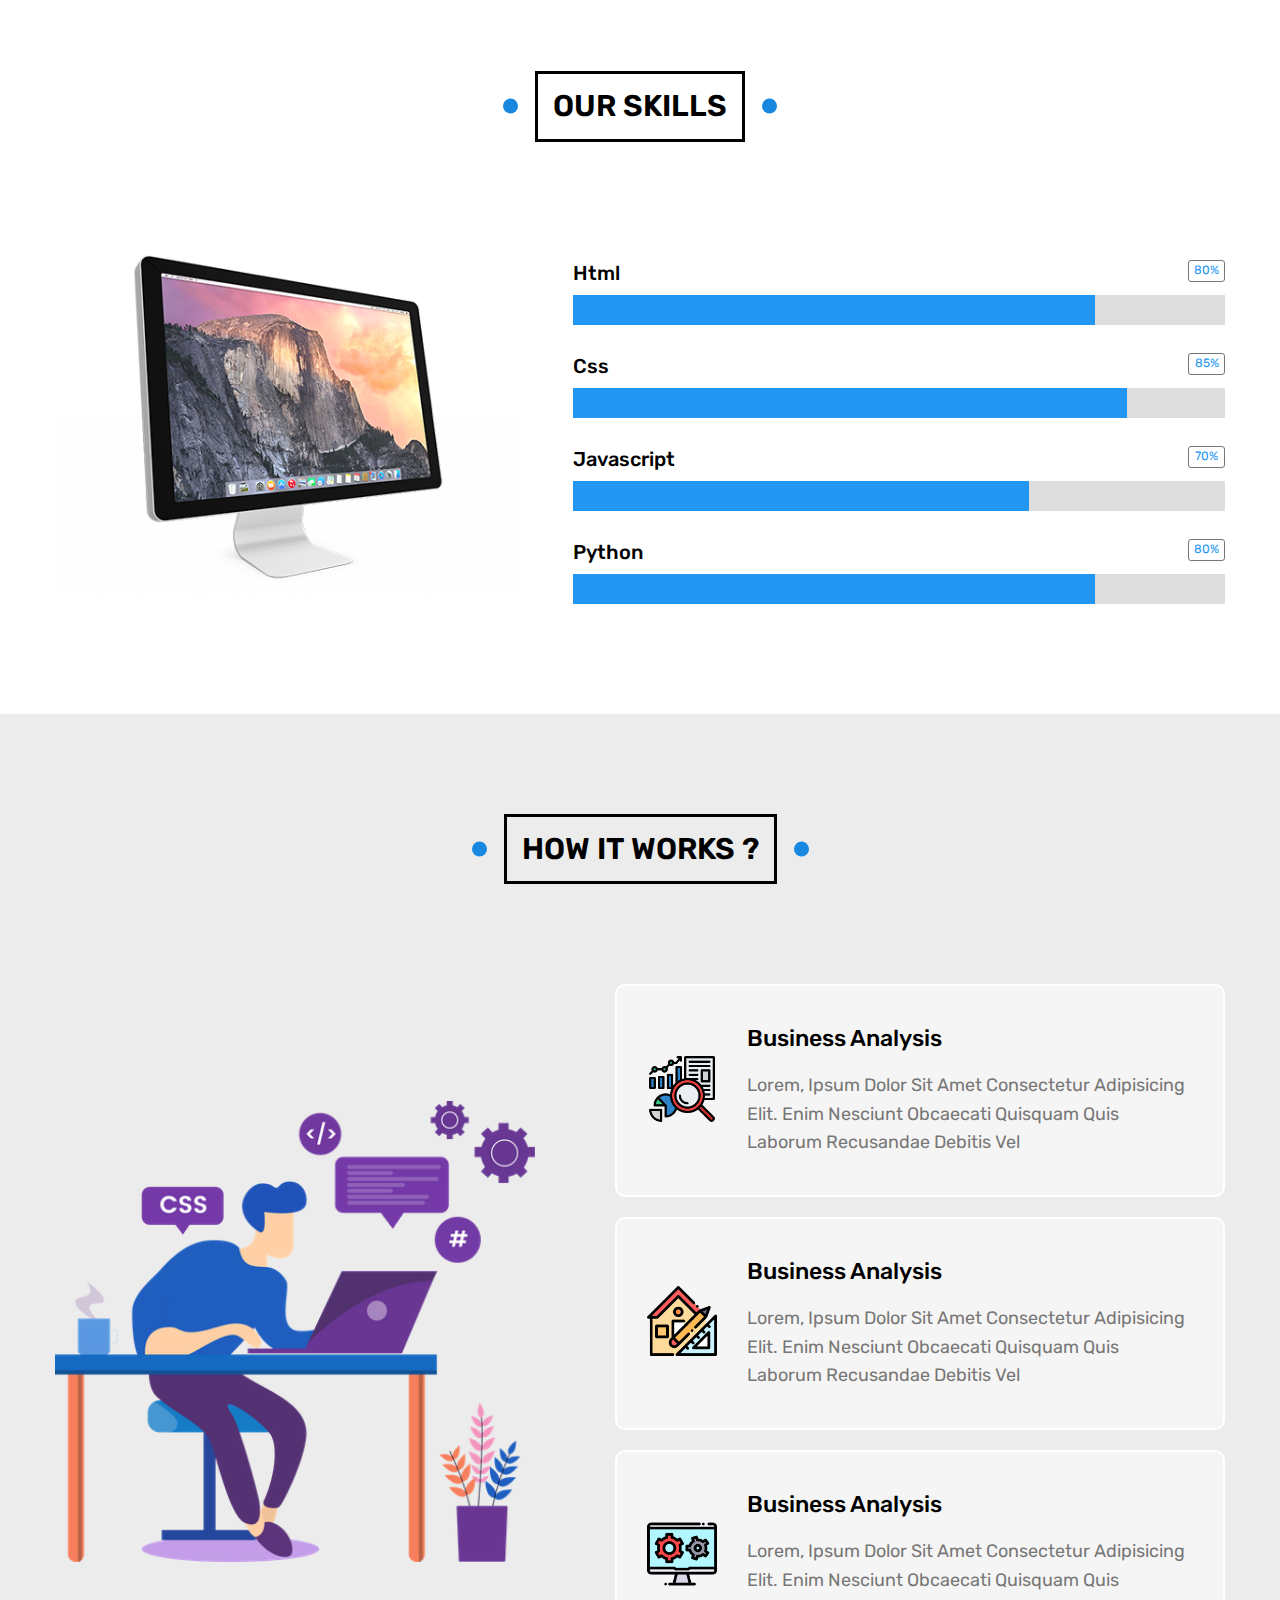
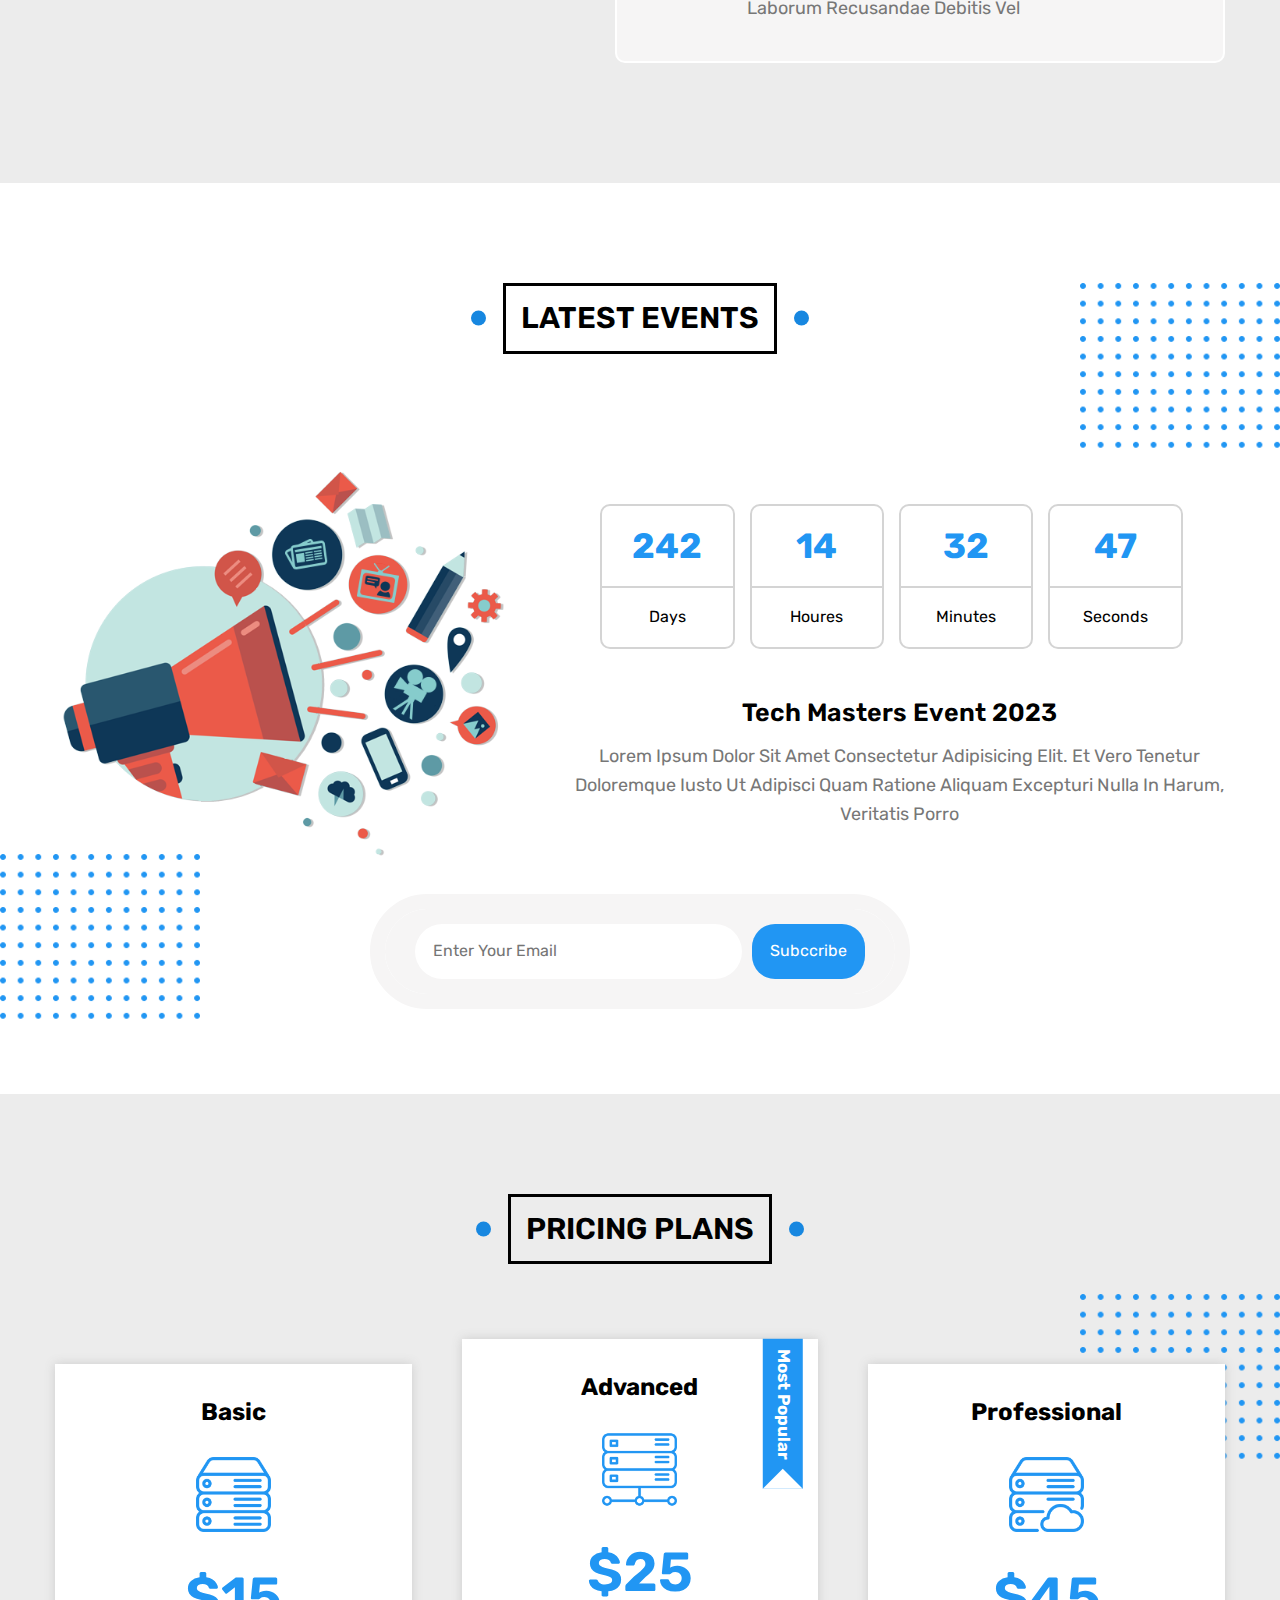
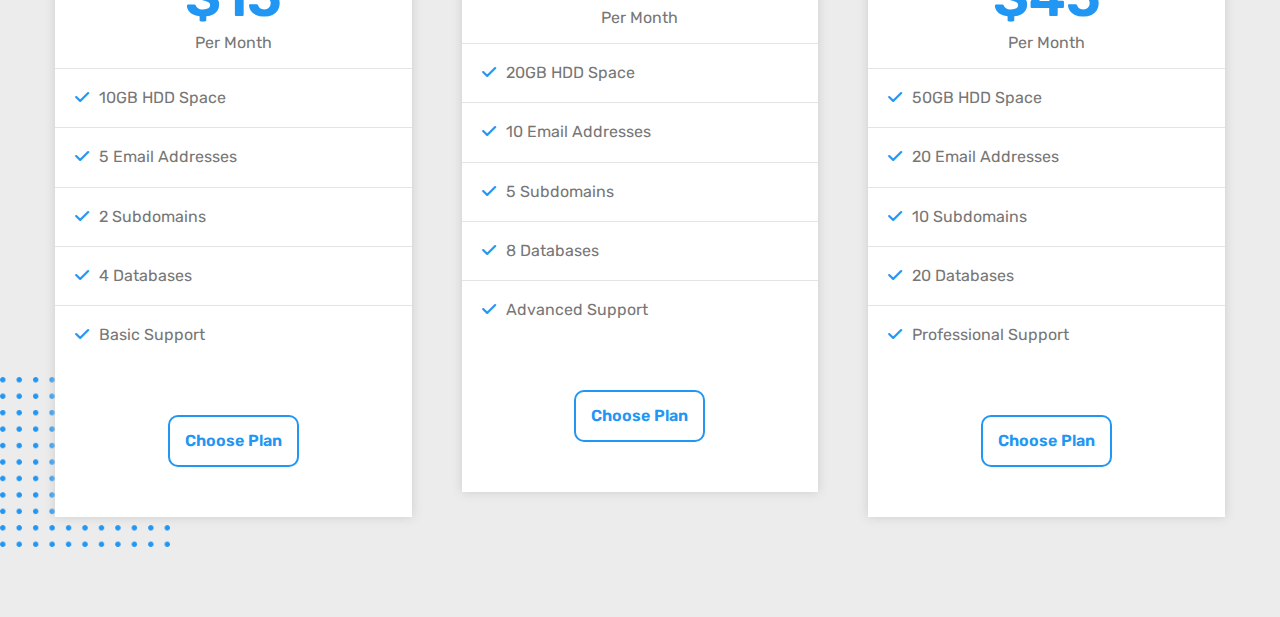
==== commit 3f248bf3: "modifid 3" ====
--- a/index.html
+++ b/index.html
@@ -35,7 +35,7 @@
                         </ul>
                         <ul class="mega-links">
                             <li><a href="#events"><i class="far fa-calendar-alt fa-fw"></i>events</a></li>
-                            <li><a href="#pricing plans"><i class="fas fa-server fa-fw"></i>pricing plans</a></li>
+                            <li><a href="#pricing-plans"><i class="fas fa-server fa-fw"></i>pricing plans</a></li>
                             <li><a href="#top videos"><i class="far fa-play-circle fa-fw"></i>top videos</a></li>
                             <li><a href="#stats"><i class="far fa-chart-bar fa-fw"></i>stats</a></li>
                             <li><a href="#request a discount"><i class="fas fa-percent fa-fw"></i>request a discount</a></li>
@@ -529,7 +529,7 @@
                         </div>
                     </div>
                     <div class="speech">
-                        <h3>Tech Masters Event 2021</h3>
+                        <h3>Tech Masters Event 2023</h3>
                         <p>Lorem ipsum dolor sit amet consectetur adipisicing elit. Et vero tenetur doloremque iusto ut adipisci quam ratione aliquam excepturi nulla in harum, veritatis porro</p>
                     </div>
                 </div>
@@ -541,6 +541,68 @@
         </div>
     </div>
     <!-- End Events Section -->
+    <!-- Start pricing Section -->
+    <div class="pricing-plans" id="pricing-plans">
+        <h1 class="head-line">pricing plans</h1>
+        <div class="container">
+            <div class="box">
+                <h2>basic</h2>
+                <div class="image">
+                    <img src="Images/hosting-basic.png" alt="">
+                </div>
+                <div class="price">
+                    <p>$15</p>
+                    <p>per month</p>
+                </div>
+                <div class="text">
+                    <p><i class="fa-solid fa-check"></i>10GB HDD Space</p>
+                    <p><i class="fa-solid fa-check"></i></i>5 Email Addresses</p>
+                    <p><i class="fa-solid fa-check"></i></i>2 Subdomains</p>
+                    <p><i class="fa-solid fa-check"></i>4 Databases</p>
+                    <p><i class="fa-solid fa-check"></i>Basic Support</p>
+                </div>
+                <button>choose plan</button>
+            </div>
+            <div class="box">
+                <div class="meza">most popular</div>
+                <h2>advanced</h2>
+                <div class="image">
+                    <img src="Images/hosting-advanced.png" alt="">
+                </div>
+                <div class="price">
+                    <p>$25</p>
+                    <p>per month</p>
+                </div>
+                <div class="text">
+                    <p><i class="fa-solid fa-check"></i>20GB HDD Space</p>
+                    <p><i class="fa-solid fa-check"></i></i>10 Email Addresses</p>
+                    <p><i class="fa-solid fa-check"></i></i>5 Subdomains</p>
+                    <p><i class="fa-solid fa-check"></i>8 Databases</p>
+                    <p><i class="fa-solid fa-check"></i>advanced Support</p>
+                </div>
+                <button>choose plan</button>
+            </div>
+            <div class="box">
+                <h2>Professional</h2>
+                <div class="image">
+                    <img src="Images/hosting-professional.png" alt="">
+                </div>
+                <div class="price">
+                    <p>$45</p>
+                    <p>per month</p>
+                </div>
+                <div class="text">
+                    <p><i class="fa-solid fa-check"></i>50GB HDD Space</p>
+                    <p><i class="fa-solid fa-check"></i></i>20 Email Addresses</p>
+                    <p><i class="fa-solid fa-check"></i></i>10 Subdomains</p>
+                    <p><i class="fa-solid fa-check"></i>20 Databases</p>
+                    <p><i class="fa-solid fa-check"></i>Professional Support</p>
+                </div>
+                <button>choose plan</button>
+            </div>
+        </div>
+    </div>
+    <!-- End pricing Section -->
 </body>
 </html>
 
--- a/css/Third_project.css
+++ b/css/Third_project.css
@@ -1208,4 +1208,154 @@
     background-color:var(--unmain-color);
     cursor: pointer;
 }
-/* End Events Section */+/* End Events Section */
+/* Start pricing Section */
+.pricing-plans{
+    padding: 100px 0;
+    background-color: #ececec;
+    position: relative;
+}
+.pricing-plans .container{
+    display: grid;
+    grid-template-columns: repeat(auto-fill, minmax(300px,1fr));
+    gap: 50px;
+}
+.pricing-plans .container::after{
+    content: '';
+    position: absolute;
+    background-image: url(../Images/dots.png);
+    top: 200px;
+    right: 0;
+    width: 200px;
+    height: 170px;
+    background-size: cover;
+}
+.pricing-plans .container::before{
+    content: '';
+    position: absolute;
+    background-image: url(../Images/dots.png);
+    bottom: 70px;
+    left: 0;
+    width: 180px;
+    height: 170px;
+    background-size: cover;
+}
+@media (max-width:776px) {
+    .pricing-plans .container::after,
+    .pricing-plans .container::before{
+        display: none;
+    }
+}
+.pricing-plans .container .box{
+    background-color: white;
+    box-shadow: 0 0 10px #ccc;
+    position: relative;
+    z-index: 1;
+}
+.pricing-plans .container .box::after{
+    position: absolute;
+    content: '';
+    left: 0;
+    top: 0;
+    height: 50%;
+    width: 0;
+    background-color: #f6f6f6;
+    transition: 0.3s;
+    z-index: -1;
+}
+.pricing-plans .container .box::before{
+    position: absolute;
+    content: '';
+    right: 0;
+    bottom: 0;
+    height: 50%;
+    width: 0;
+    background-color: #f6f6f6;
+    transition: 0.3s;
+    z-index: -1;
+}
+.pricing-plans .container .box:hover::after,
+.pricing-plans .container .box:hover::before{
+    width: 100%;
+}
+.pricing-plans .container .box .meza {
+    position: absolute;
+    top: 55px;
+    right: -40px;
+    padding: 10px;
+    background-color: var(--main-color);
+    transform: rotate(90deg);
+    color: white;
+    font-weight: bold;
+    font-size: 17px;
+    width: 130px;
+}
+.pricing-plans .container .box .meza::after{
+    border: 20px solid;
+    border-color: transparent white transparent transparent;
+    content: '';
+    position: absolute;
+    top: 0;
+    right: 0;
+}
+.pricing-plans .container .box:nth-child(2){
+    transform: translateY(-25px);
+}
+.pricing-plans .container .box h2{
+    text-align: center;
+    margin-top: 35px;
+}
+.pricing-plans .container .box .image{
+    width: 75px;
+    margin: 30px auto;
+}
+.pricing-plans .container .box .price{
+    width: fit-content;
+    margin: 0 auto;
+}
+.pricing-plans .container .box .price p{
+    text-align: center;
+    margin: 0;
+    width: fit-content;
+}
+.pricing-plans .container .box .price p:nth-child(1){
+    color: var(--main-color);
+    font-weight: 600;
+    font-size: 55px;
+}
+.pricing-plans .container .box .price p:nth-child(2){
+    color: #777;
+    margin: 5px auto 15px auto ;
+}
+.pricing-plans .container .box .text{
+    margin-bottom: 50px;
+}
+.pricing-plans .container .box .text p{
+    border-top: 1px solid #e4e4e4;
+    margin: 0;
+    padding: 20px;
+    color: #777;
+}
+.pricing-plans .container .box .text p i{
+    margin-right: 10px;
+    color: var(--main-color);
+    font-weight: bold;
+}
+.pricing-plans .container .box button{
+    background-color: white;
+    border: 2px solid var(--main-color);
+    display: block;
+    padding: 15px;
+    margin: 0 auto 50px auto;
+    border-radius: 10px;
+    color: var(--main-color);
+    text-transform: capitalize;
+    font-weight: 600;
+    transition: 0.3s;
+    cursor: pointer;
+}
+.pricing-plans .container .box button:hover{
+    background-color: var(--main-color);
+    color: white;
+}
+/* End pricing Section */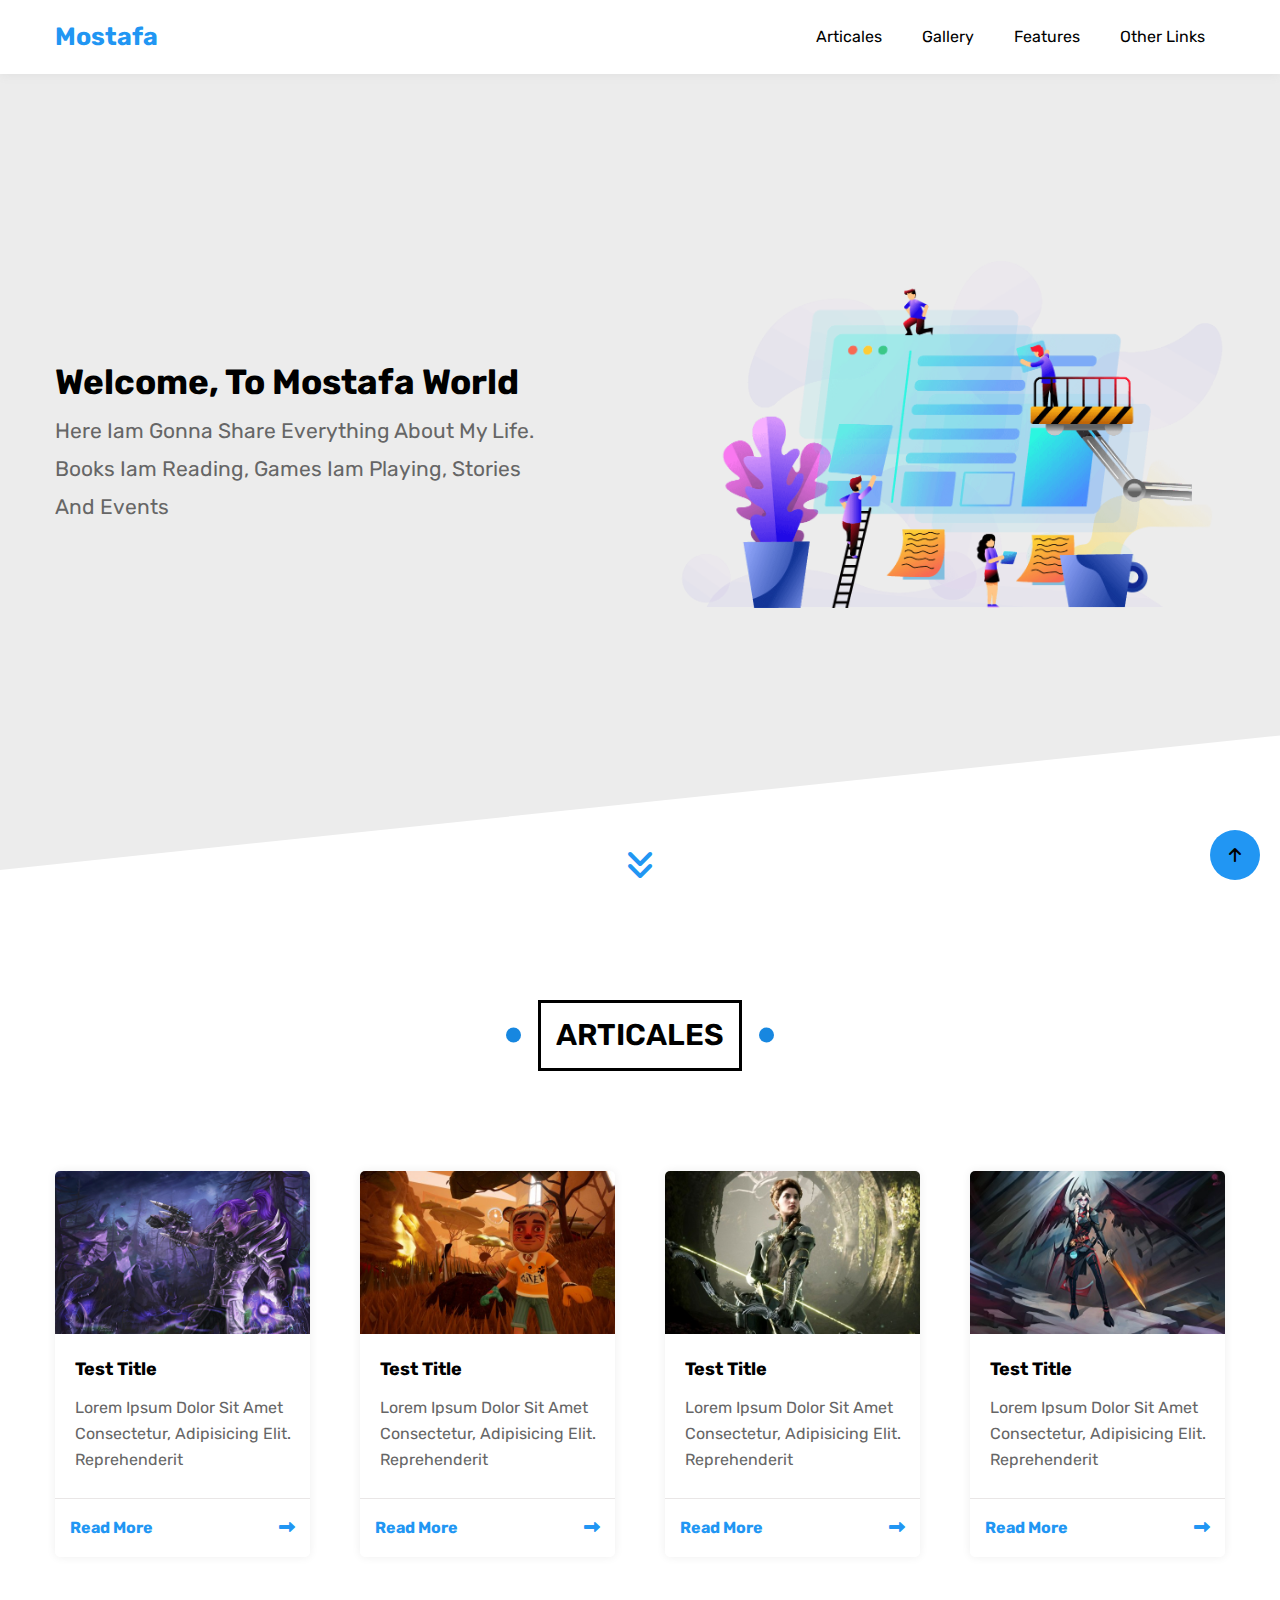
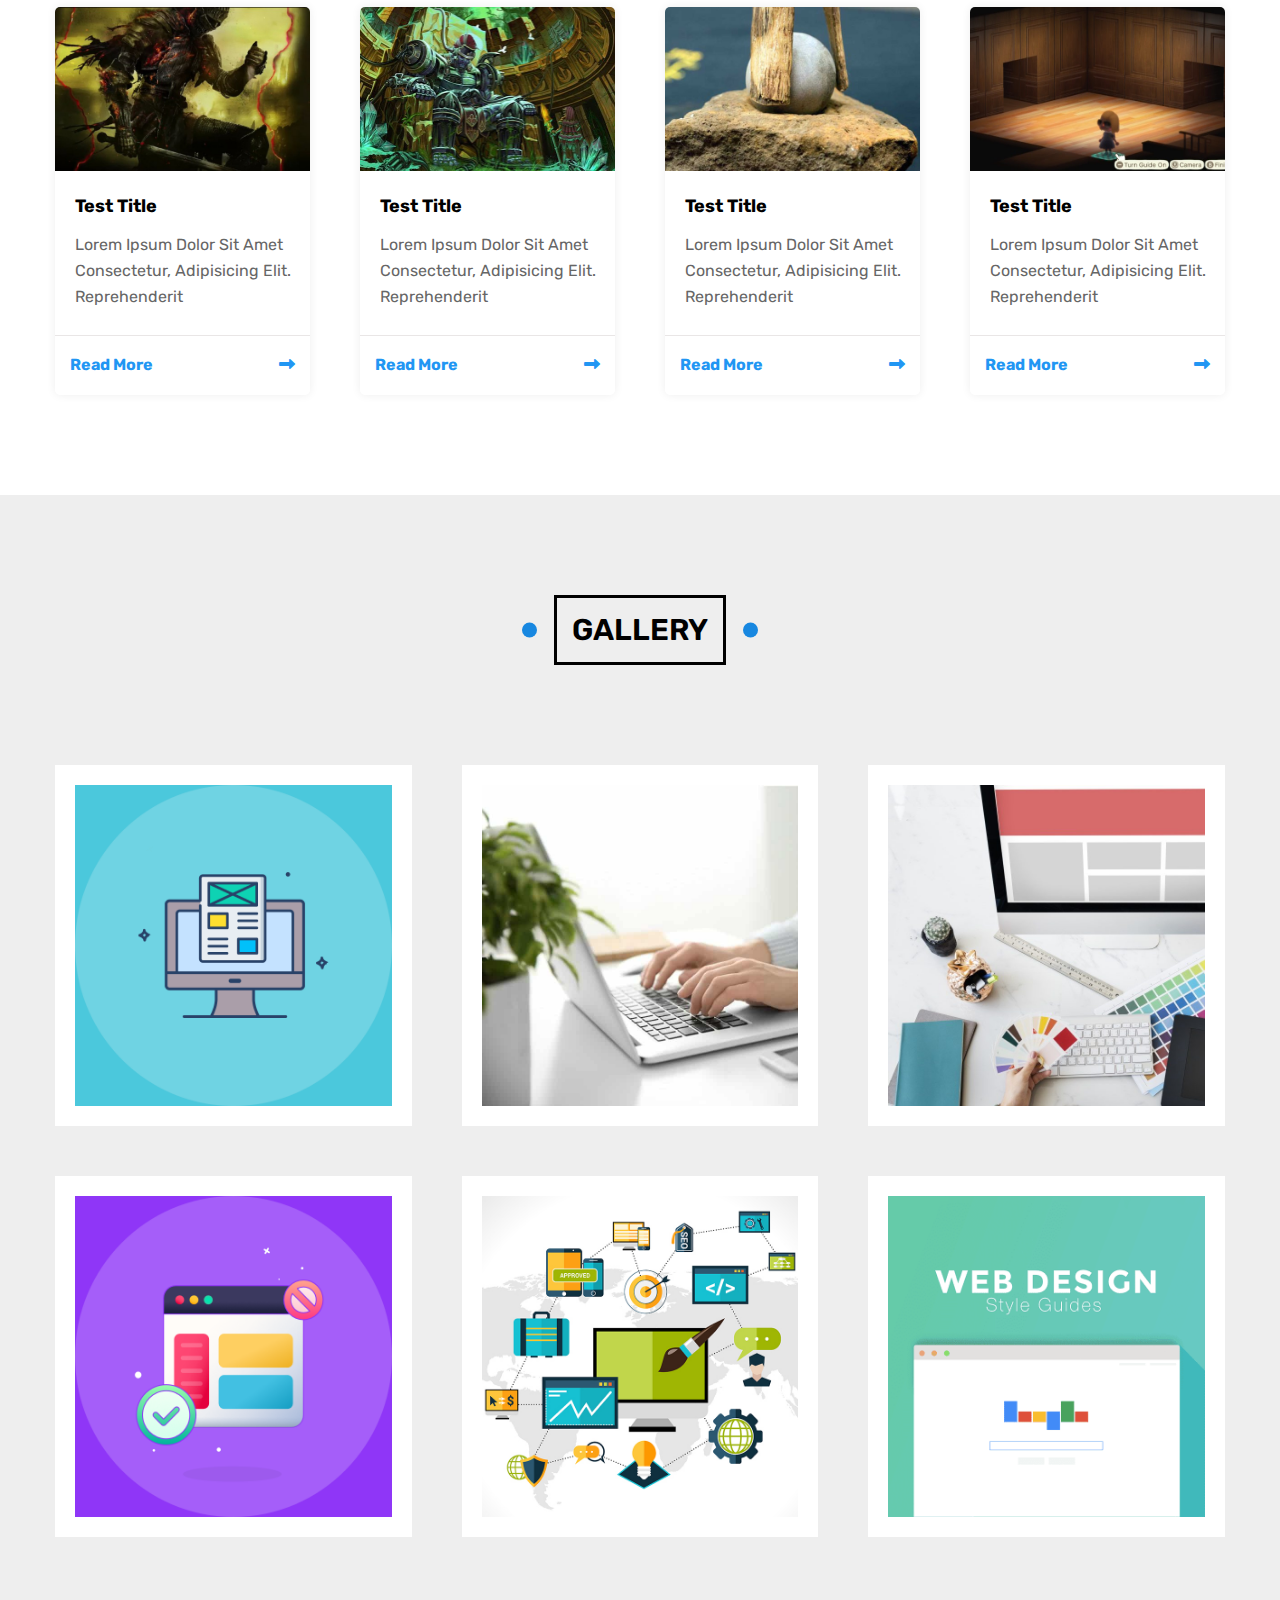
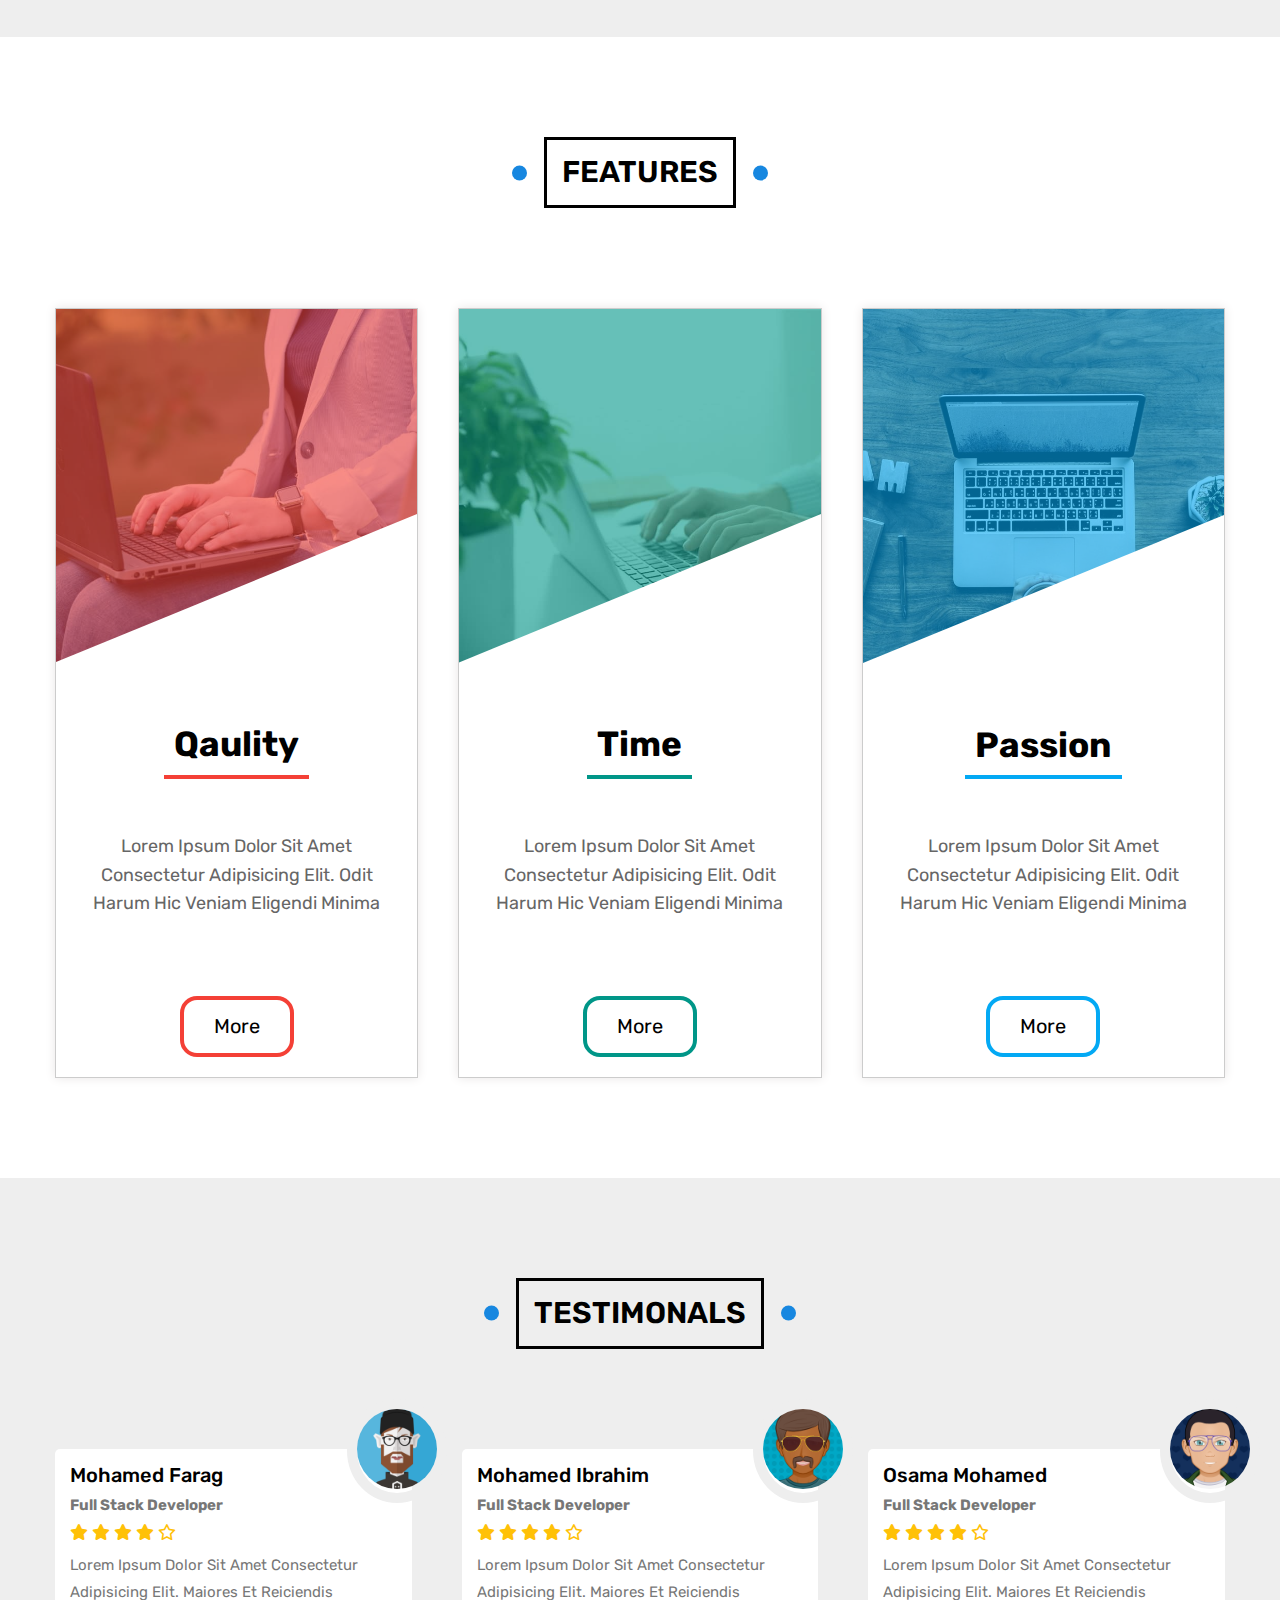
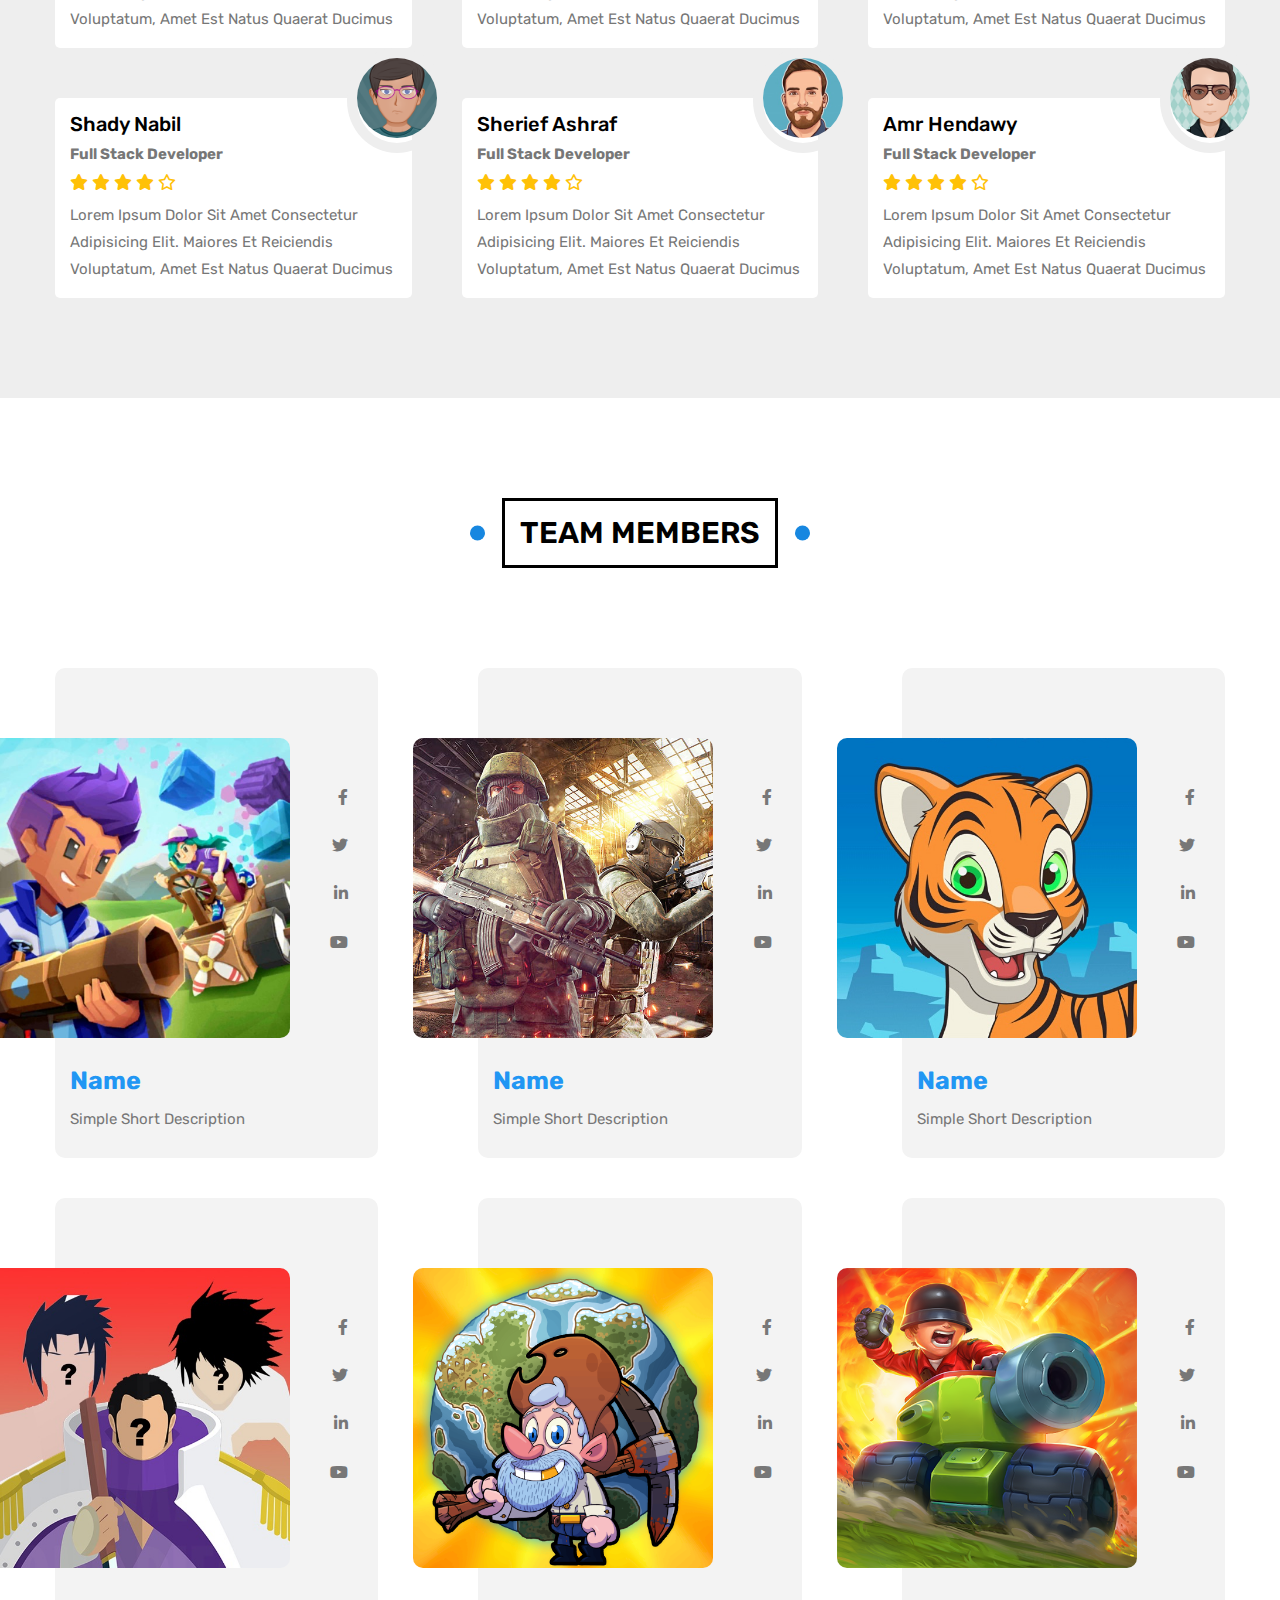
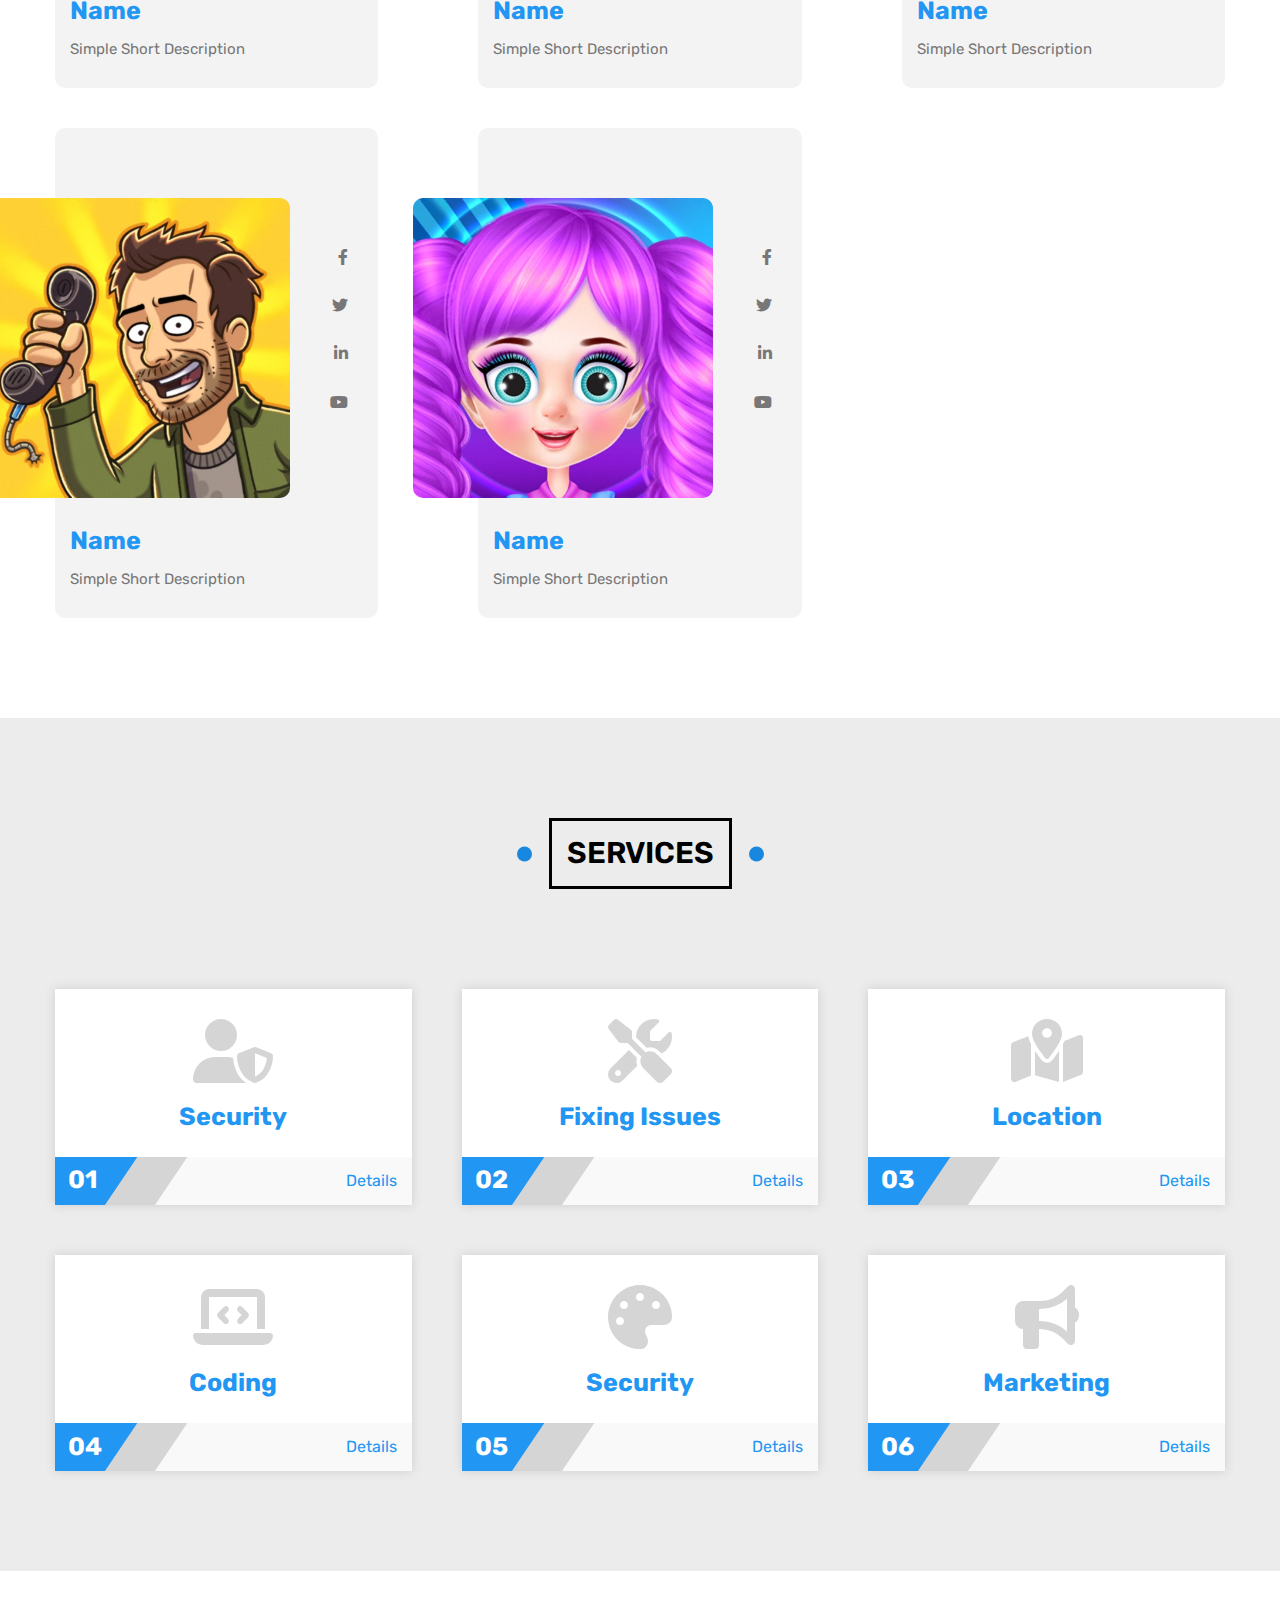
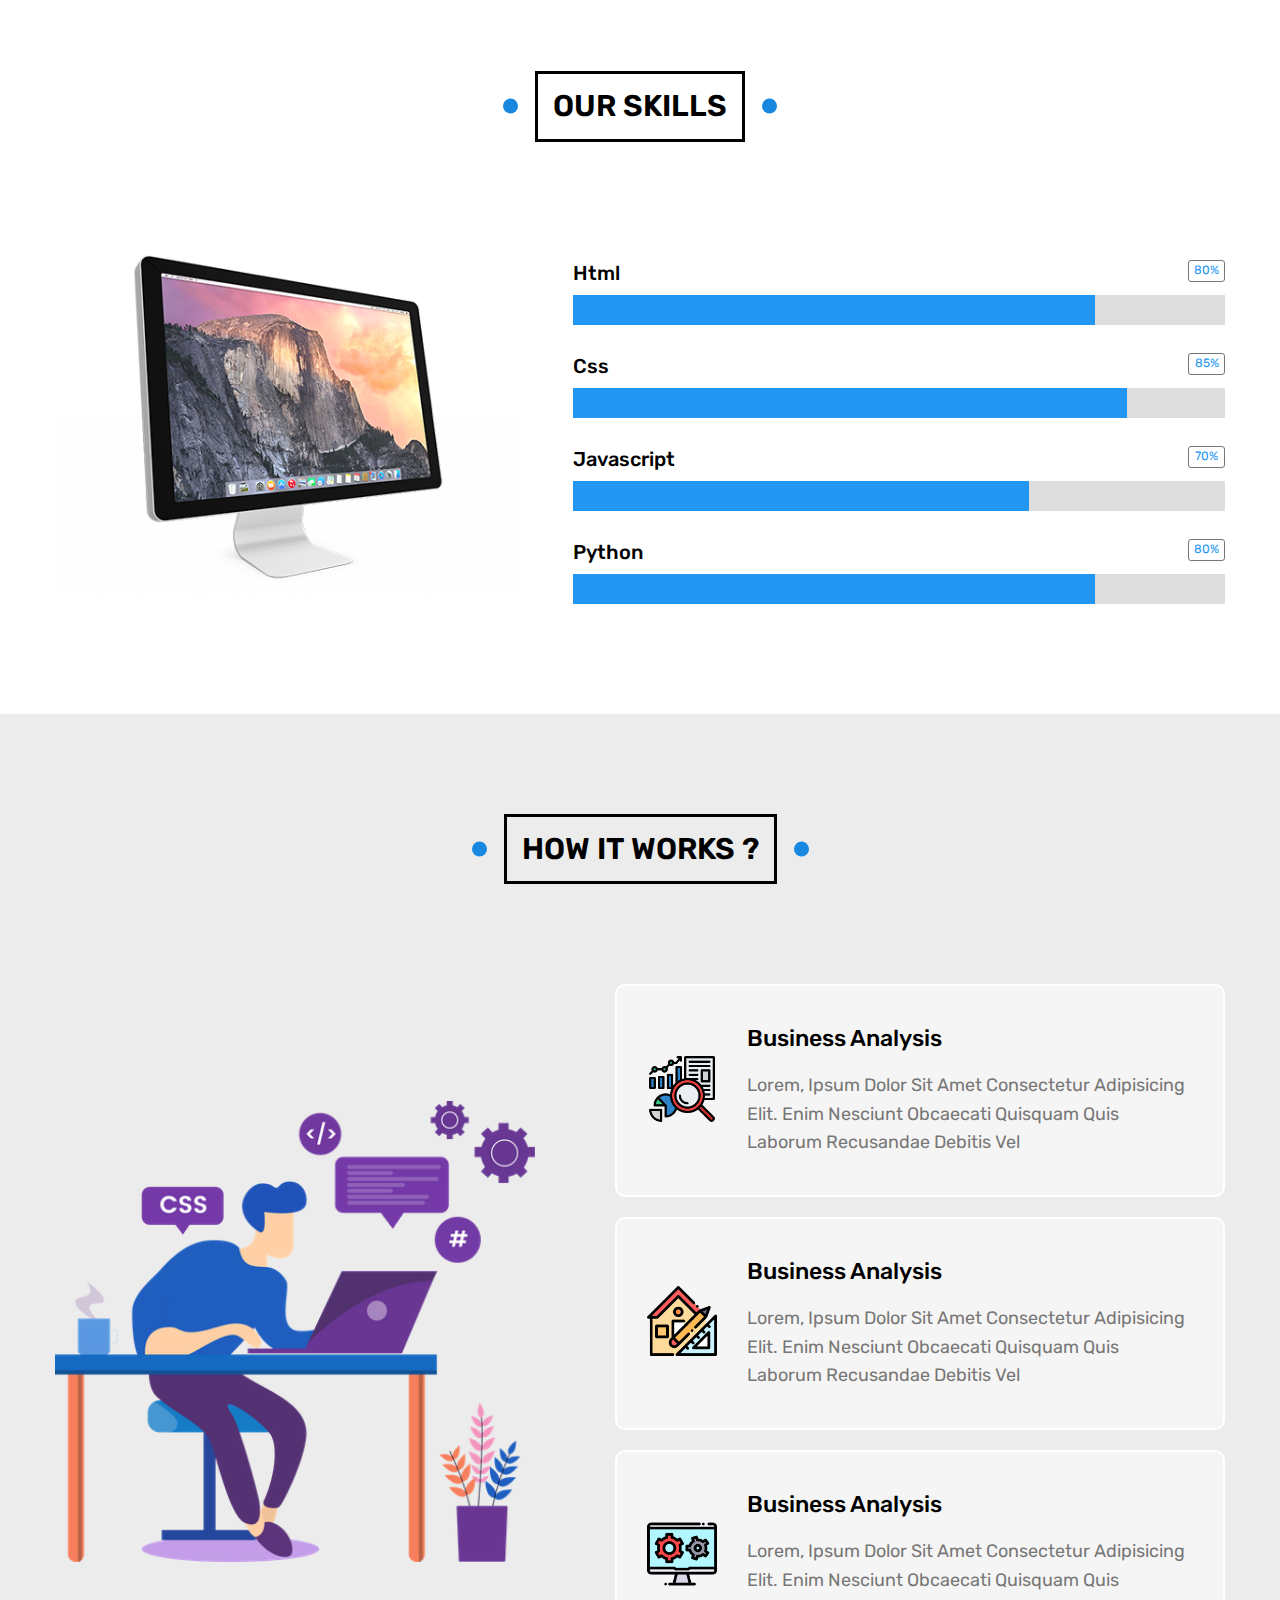
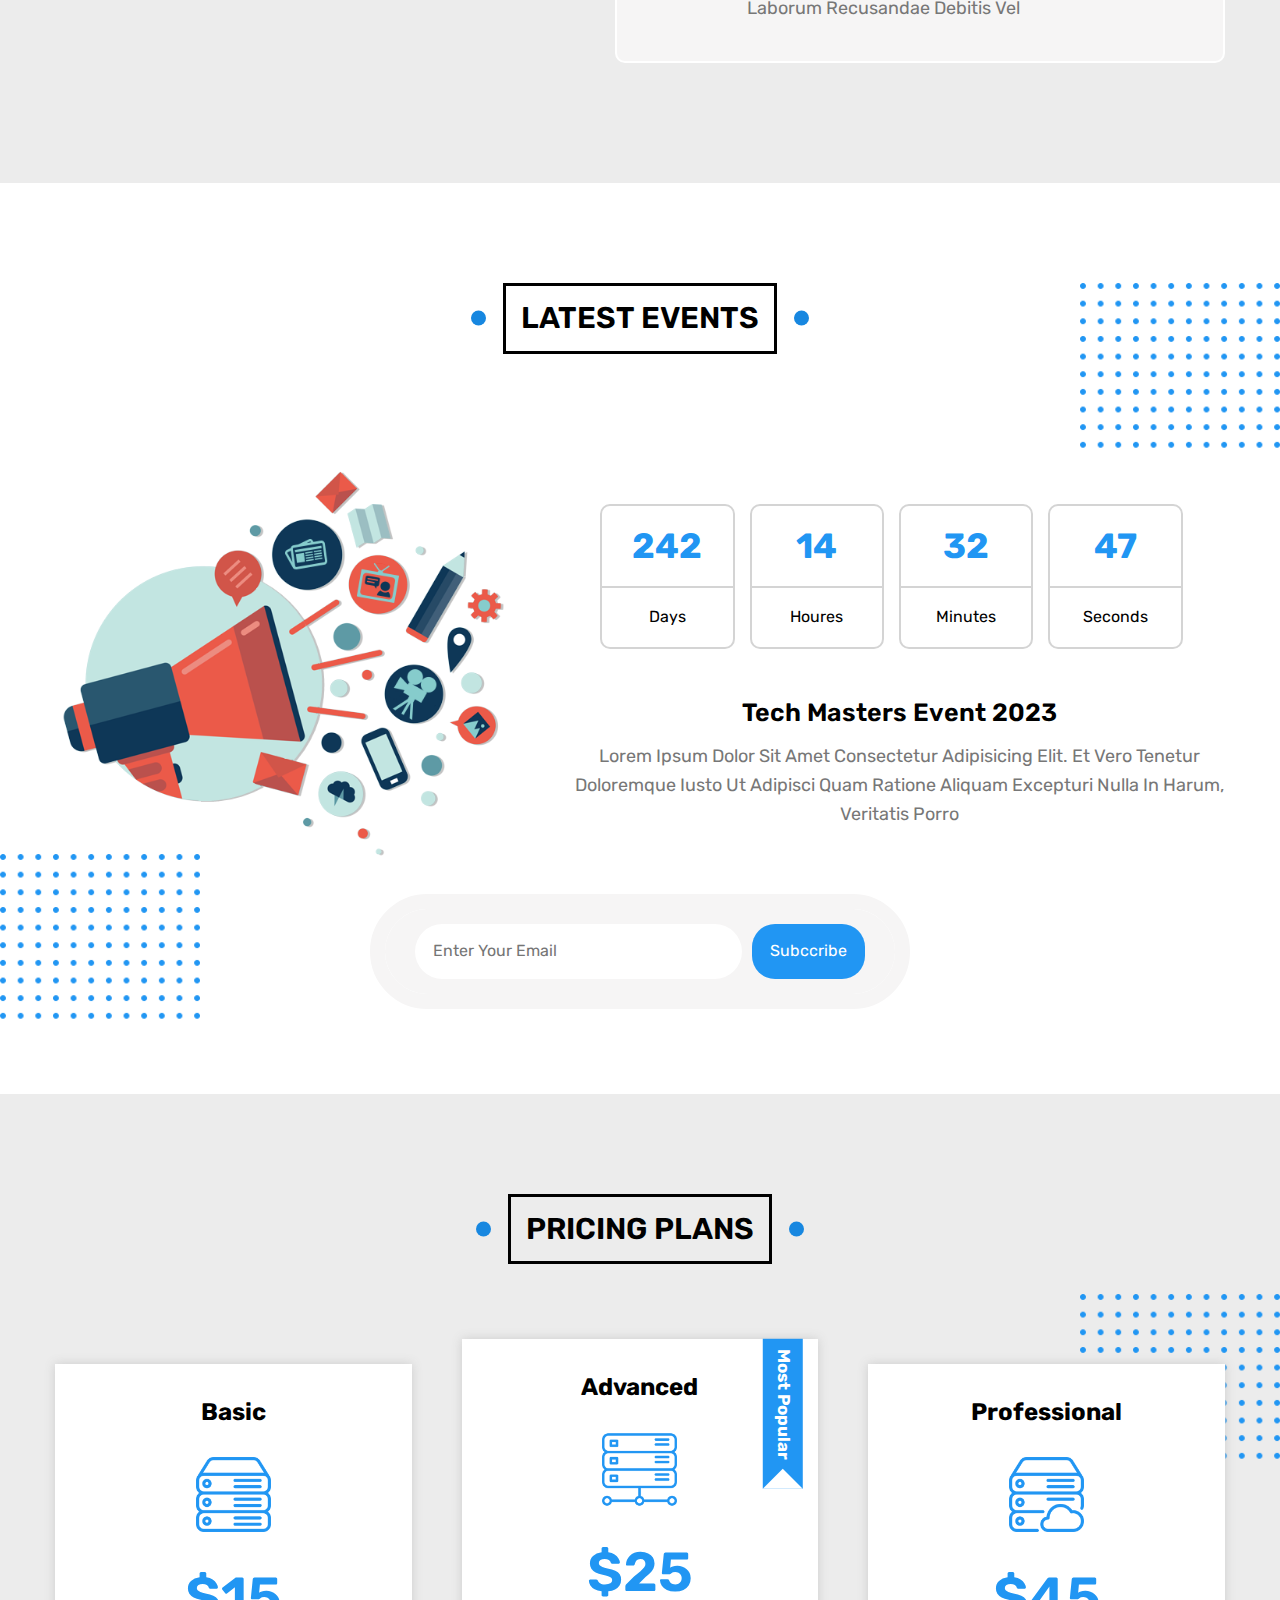
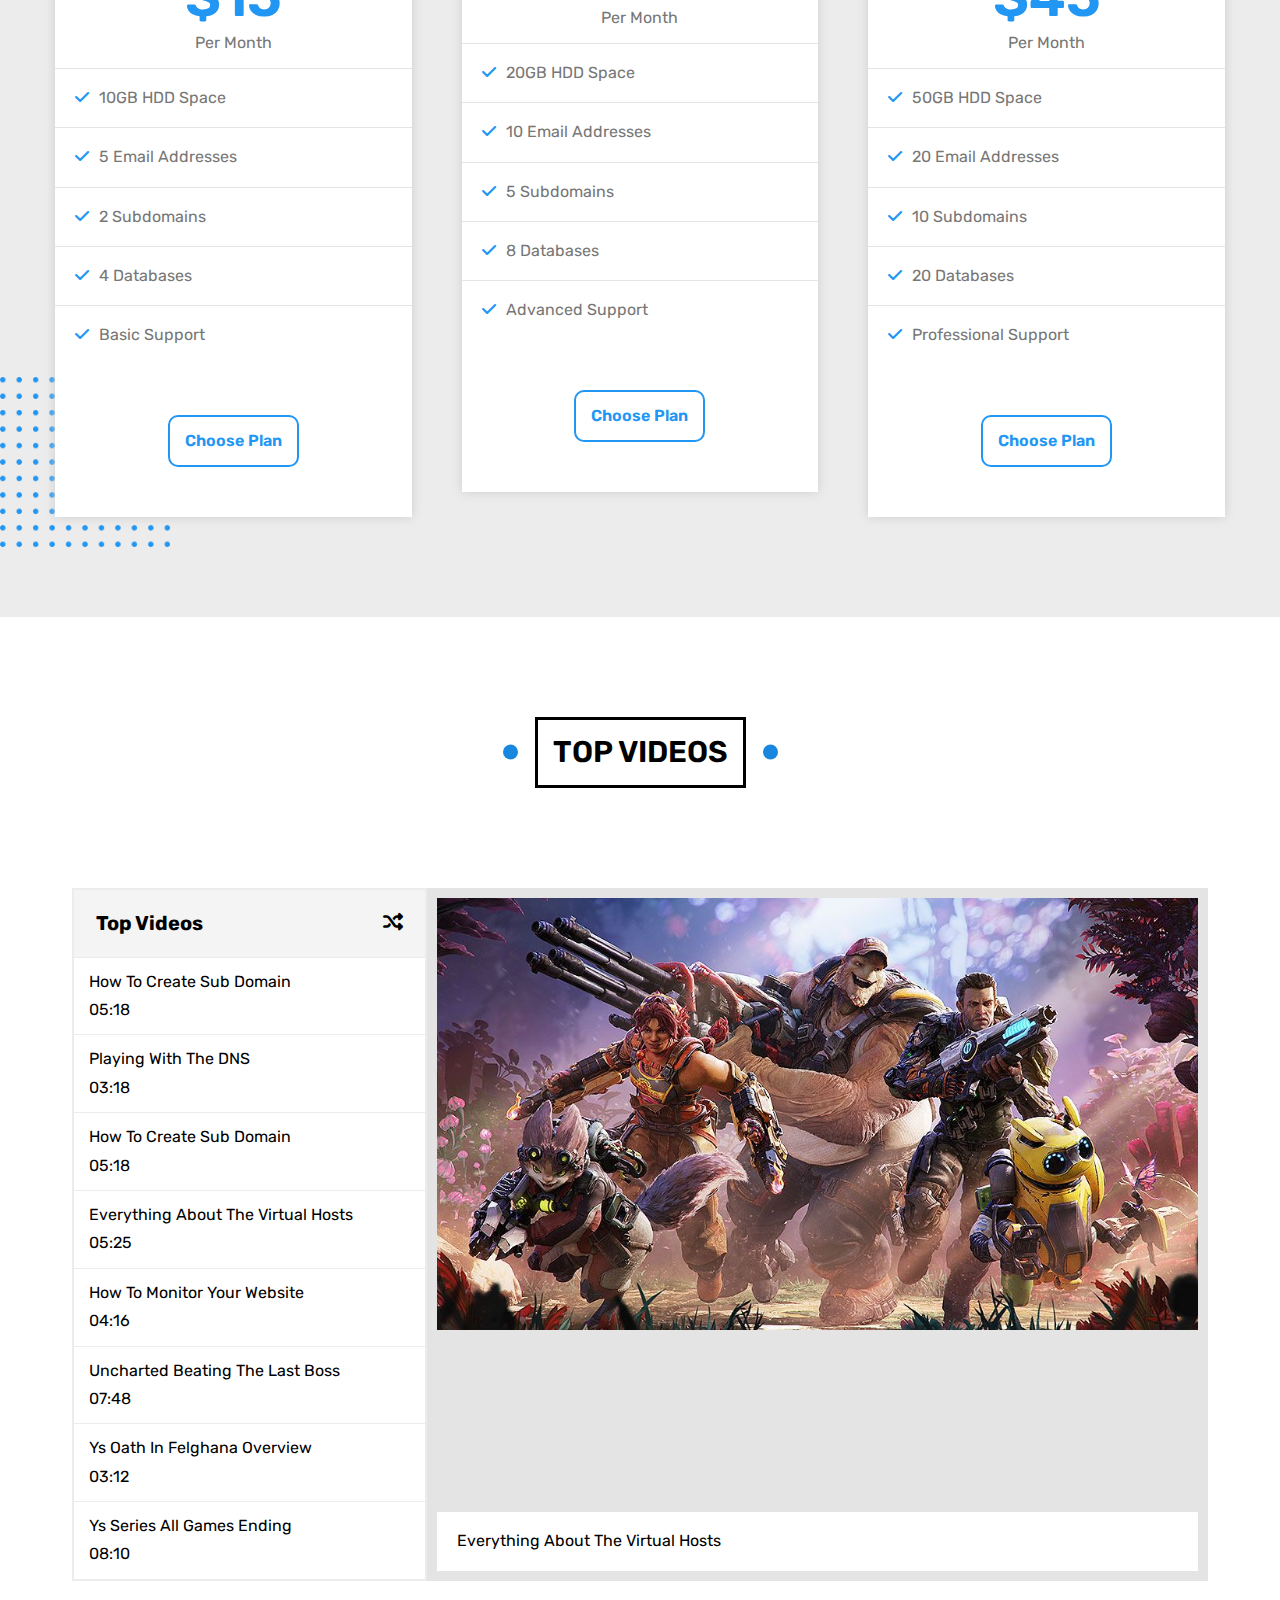
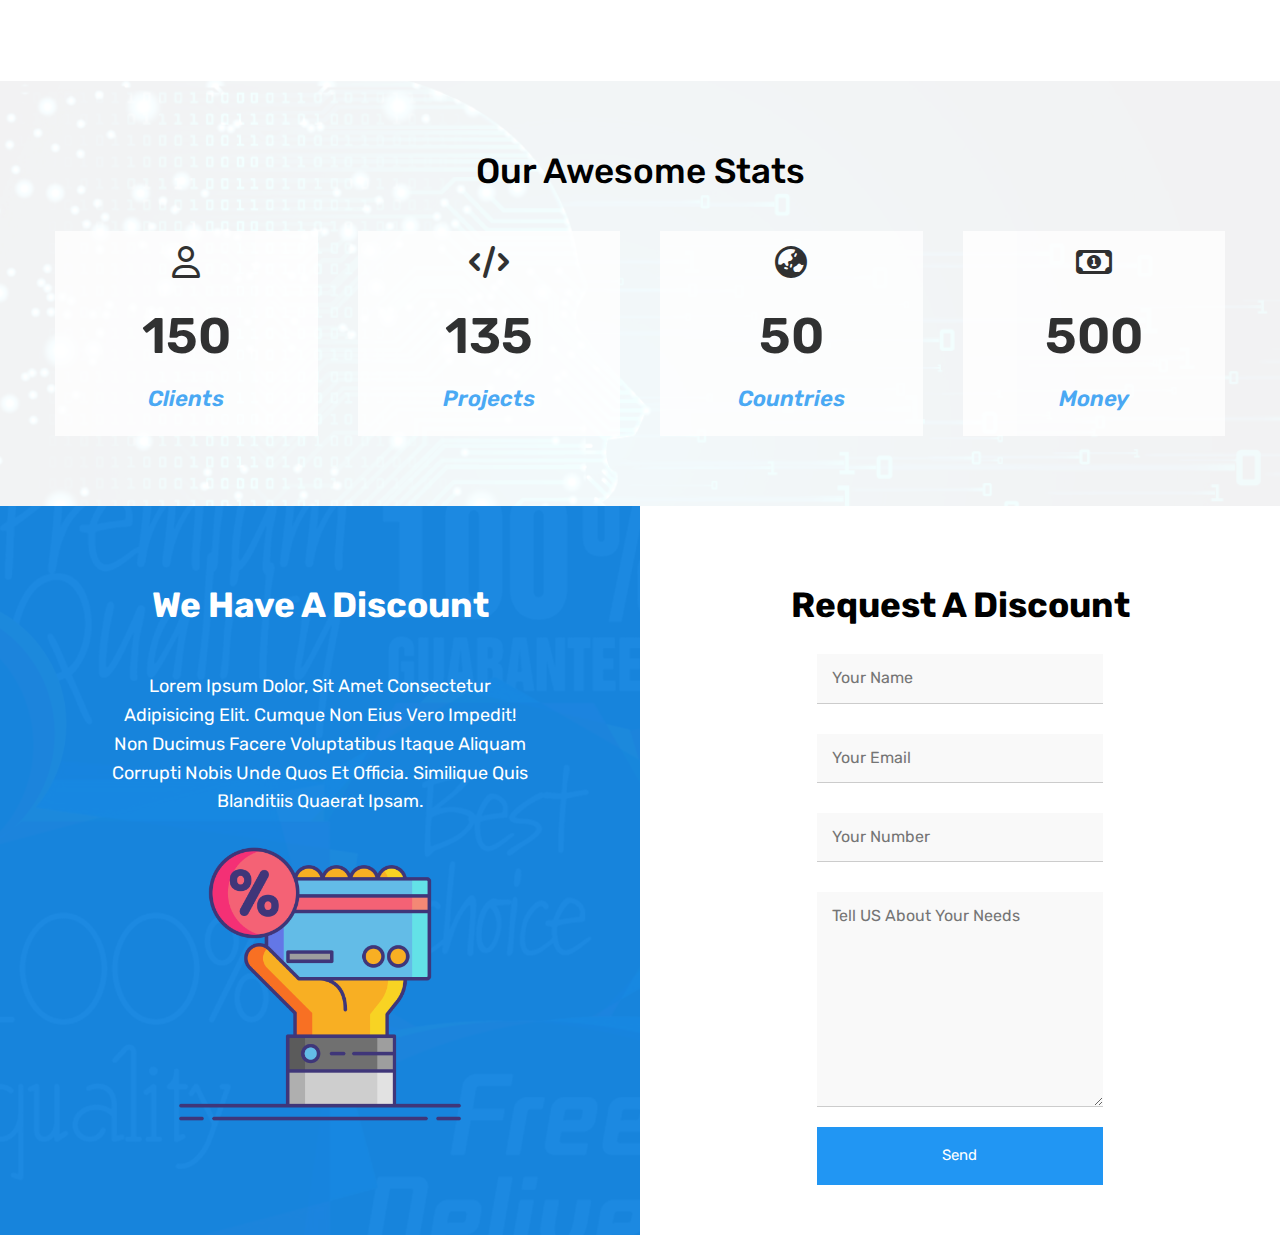
==== commit 56c05385: "Simi-final modifid" ====
--- a/index.html
+++ b/index.html
@@ -36,9 +36,9 @@
                         <ul class="mega-links">
                             <li><a href="#events"><i class="far fa-calendar-alt fa-fw"></i>events</a></li>
                             <li><a href="#pricing-plans"><i class="fas fa-server fa-fw"></i>pricing plans</a></li>
-                            <li><a href="#top videos"><i class="far fa-play-circle fa-fw"></i>top videos</a></li>
+                            <li><a href="#videos"><i class="far fa-play-circle fa-fw"></i>top videos</a></li>
                             <li><a href="#stats"><i class="far fa-chart-bar fa-fw"></i>stats</a></li>
-                            <li><a href="#request a discount"><i class="fas fa-percent fa-fw"></i>request a discount</a></li>
+                            <li><a href="#discount"><i class="fas fa-percent fa-fw"></i>request a discount</a></li>
                         </ul>
                     </div>
                     <!-- End Mega Menu Section -->
@@ -603,6 +603,113 @@
         </div>
     </div>
     <!-- End pricing Section -->
+    <!-- Start Veideos Section -->
+    <div class="videos" id="videos">
+        <h1 class="head-line">top videos</h1>
+        <div class="container">
+            <ul class="lists">
+                <li>Top Videos <i class="fas fa-random"></i></li>
+                <li>
+                    <a href="#">How To Create Sub Domain
+                        <p>05:18</p>
+                </a>
+            </li>
+                <li>
+                    <a href="#">Playing With The DNS
+                        <p>03:18</p>
+                </a>
+            </li>
+                <li>
+                    <a href="#">How To Create Sub Domain
+                        <p>05:18</p>
+                </a>
+            </li>
+                <li>
+                    <a href="#">Everything About The Virtual Hosts
+                        <p>05:25</p>
+                </a>
+            </li>
+                <li>
+                    <a href="#">How To Monitor Your Website
+                        <p>04:16</p>
+                </a>
+            </li>
+                <li>
+                    <a href="#">Uncharted Beating The Last Boss
+                        <p>07:48</p>
+                </a>
+            </li>
+                <li>
+                    <a href="#">Ys Oath In Felghana Overview
+                        <p>03:12</p>
+                </a>
+            </li>
+                <li>
+                    <a href="#">Ys Series All Games Ending
+                        <p>08:10</p>
+                </a>
+            </li>
+            </ul>
+            <div class="video-caption">
+                <div class="image">
+                    <img src="Images/video-preview.jpg" alt="">
+                </div>
+                <p>Everything About The Virtual Hosts</p>
+            </div>
+        </div>
+    </div>
+    <!-- End Veideos Section -->
+    <!-- Start Stats Section -->
+    <div class="stats" id="stats">
+        <h1>Our Awesome Stats</h1>
+        <div class="container">
+            <div class="box">
+                <i class="far fa-user fa-2x fa-fw"></i>
+                <p>150</p>
+                <p>clients</p>
+            </div>
+            <div class="box">
+                <i class="fas fa-code fa-2x fa-fw"></i>
+                <p>135</p>
+                <p>projects</p>
+            </div>
+            <div class="box">
+                <i class="fas fa-globe-asia fa-2x fa-fw"></i>
+                <p>50</p>
+                <p>countries</p>
+            </div>
+            <div class="box">
+                <i class="far fa-money-bill-alt fa-2x fa-fw"></i>
+                <p>500</p>
+                <p>money</p>
+            </div>
+        </div>
+    </div>
+    <!-- End Stats Section -->
+    <!-- Start Discount Section -->
+    <div class="discount" id="discount">
+        <div class="look">
+            <div class="container1">
+                <h2>We Have A Discount</h2>
+                <p>Lorem ipsum dolor, sit amet consectetur adipisicing elit. Cumque non eius vero impedit! Non ducimus facere voluptatibus itaque aliquam corrupti
+                   nobis unde quos et officia. Similique quis blanditiis quaerat ipsam.</p>
+                   <div class="image">
+                    <img src="Images/discount.png" alt="">
+                   </div>
+            </div>
+        </div>
+        <div class="info">
+            <div class="container1">
+                <h2>Request A Discount</h2>
+                <input type="text" placeholder="Your Name">
+                <input type="email" placeholder="Your Email">
+                <input type="tel" placeholder="Your Number">
+                <textarea name="info" id="" cols="35" rows="10" placeholder="Tell US About Your Needs"></textarea>
+                <button>send</button>
+            </div>
+        </div>
+    </div>
+    <!-- End Discount Section -->
 </body>
 </html>
 
--- a/css/Third_project.css
+++ b/css/Third_project.css
@@ -1358,4 +1358,235 @@
     background-color: var(--main-color);
     color: white;
 }
-/* End pricing Section */+/* End pricing Section */
+/* Start videos Section#fafafa  */
+.videos{
+    padding: 100px 0;
+}
+.videos .container{
+    display: flex;
+    justify-content: center;
+}
+@media (max-width:991px) {
+    .videos .container{
+        flex-direction: column;
+    }
+}
+.videos .container ul.lists{
+    border: 2px solid #ececec;
+    flex-basis: 30%;
+}
+.videos .container ul.lists li:first-child{
+    padding: 22px;
+    background-color: #f4f4f4;
+    display: flex;
+    justify-content: space-between;
+    font-weight: bold;
+    font-size: 20px;
+}
+.videos .container ul.lists li:not(:first-child){
+    padding: 15px;
+    border-top: 1px solid #ececec ;
+    transition: 0.3s;
+}
+.videos .container ul.lists li:not(:first-child) a{
+    transition: 0.3s;
+}
+.videos .container ul.lists li:not(:first-child):hover a{
+    color: var(--main-color);
+}
+.videos .container ul.lists li:not(:first-child):hover{
+    background-color:#fafafa ;
+}
+.videos .container ul.lists li p{
+    margin: 10px 0 0 0;
+}
+.videos .container .video-caption{
+    background-color: #e4e4e4;
+    padding: 10px;
+    display: flex;
+    flex-direction: column;
+    justify-content: space-between;
+    flex-basis: 65%;
+}
+.videos .container .video-caption p{
+    background-color: white;
+    padding: 20px;
+    margin: 15px 0 0 0;
+}
+/* End videos Section */
+/* Start Stats Section */
+.stats{
+    padding: 70px 0;
+    background-image: url(../Images/stats.jpg);
+    background-size: cover;
+    z-index: 1;
+    position: relative;
+}
+.stats::after{
+    position: absolute;
+    content: '';
+    top: 0 ;
+    left: 0;
+    background-color: rgb(255 255 255 / 95%);
+    width: 100%;
+    height: 100%;
+    z-index: -1;
+}
+.stats h1{
+    width: fit-content;
+    margin: 0 auto 40px auto ;
+    font-weight: 500;
+    font-size: 35px;
+    text-align: center;
+}
+.stats .container{
+    display: grid;
+    grid-template-columns: repeat(auto-fill,minmax(250px,1fr));
+    gap: 40px;
+}
+.stats .container .box{
+    background-color: white;
+    padding: 15px 0;
+    display: flex;
+    align-items: center;
+    flex-direction: column;
+    position: relative;
+    opacity: 0.8;
+}
+.stats .container .box::after{
+    content: '';
+    position: absolute;
+    right: -2px;
+    top: 0;
+    background-color: var(--main-color);
+    width: 2px;
+    height: 0;
+    transition: 0.5s;
+}
+.stats .container .box::before{
+    content: '';
+    position: absolute;
+    left: -2px;
+    bottom: 0;
+    background-color: var(--main-color);
+    width: 2px;
+    height: 0;
+    transition: 0.5s;
+}
+.stats .container .box:hover::after,
+.stats .container .box:hover::before{
+    height: 100%;
+}
+.stats .container .box i{
+    margin-bottom: 20px;
+}
+.stats .container .box p { 
+    margin: 10px;
+} 
+.stats .container .box p:first-of-type{
+    font-size: 50px;
+    font-weight: 600;
+}
+.stats .container .box p:last-of-type{
+    color: var(--main-color);
+    font-style: italic;
+    font-weight: 600;
+    font-size: 22px;
+}
+/* End Stats Section */
+/* Start Discount Section */
+.discount{
+    display: flex;
+}
+@media (max-width:991px) {
+    .discount{
+        flex-direction: column;
+    }
+}
+.discount .look{
+    background-image: url(../Images/discount-background1.jpg);
+    background-size: cover;
+    position: relative;
+    z-index: 1;
+    padding: 50px 0 0 0;
+    flex: 1;
+}
+.discount .look::after{
+    position: absolute;
+    content: '';
+    top: 0;
+    left: 0;
+    width: 100%;
+    height: 100%;
+    background-color: var(--unmain-color);
+    opacity: 0.98;
+    z-index: -1;
+}
+.discount .look .container1 {
+    width: 100%;
+    display: flex;
+    flex-direction: column;
+    align-items: center;
+    color: white;
+}
+.discount .look .container1 .image{
+    width: 300px;
+}
+.discount .look .container1 p{
+    width: 65%;
+    text-align: center;
+    line-height: 1.6;
+    font-size: 18px;
+}
+.discount .info {
+    padding: 50px 0;
+    flex: 1;
+}
+.discount .info .container1{
+    display: flex;
+    flex-direction: column;
+    width: 100%;
+    align-items: center;
+}
+.discount  h2{
+    font-size: 35px;
+    text-align: center;
+}
+.discount .info  .container1 input{
+    border: none;
+    background-color: #f9f9f9;
+    margin-bottom: 30px;
+    padding: 15px;
+    width: 40%;
+    border-bottom: 1px solid #ccc;
+}
+.discount .info  .container1 input:focus{
+    outline: none;
+}
+.discount .info  .container1 textarea{
+    border: none;
+    background-color: #f9f9f9;
+    width: 40%;
+    padding: 15px;
+    border-bottom: 1px solid #ccc;
+    margin-bottom: 20px;
+}
+.discount .info  .container1 textarea:focus{
+    outline: none;
+}
+.discount .info  .container1 button{
+    padding: 20px;
+    background-color: var(--main-color);
+    color: white;
+    border: none;
+    width: 44.7%;
+    text-transform: capitalize;
+    font-size: 15px;
+    transition: 0.3s;
+    cursor: pointer;
+}
+.discount .info  .container1 button:hover{
+    background-color: var(--unmain-color);
+}
+/* End Discount Section */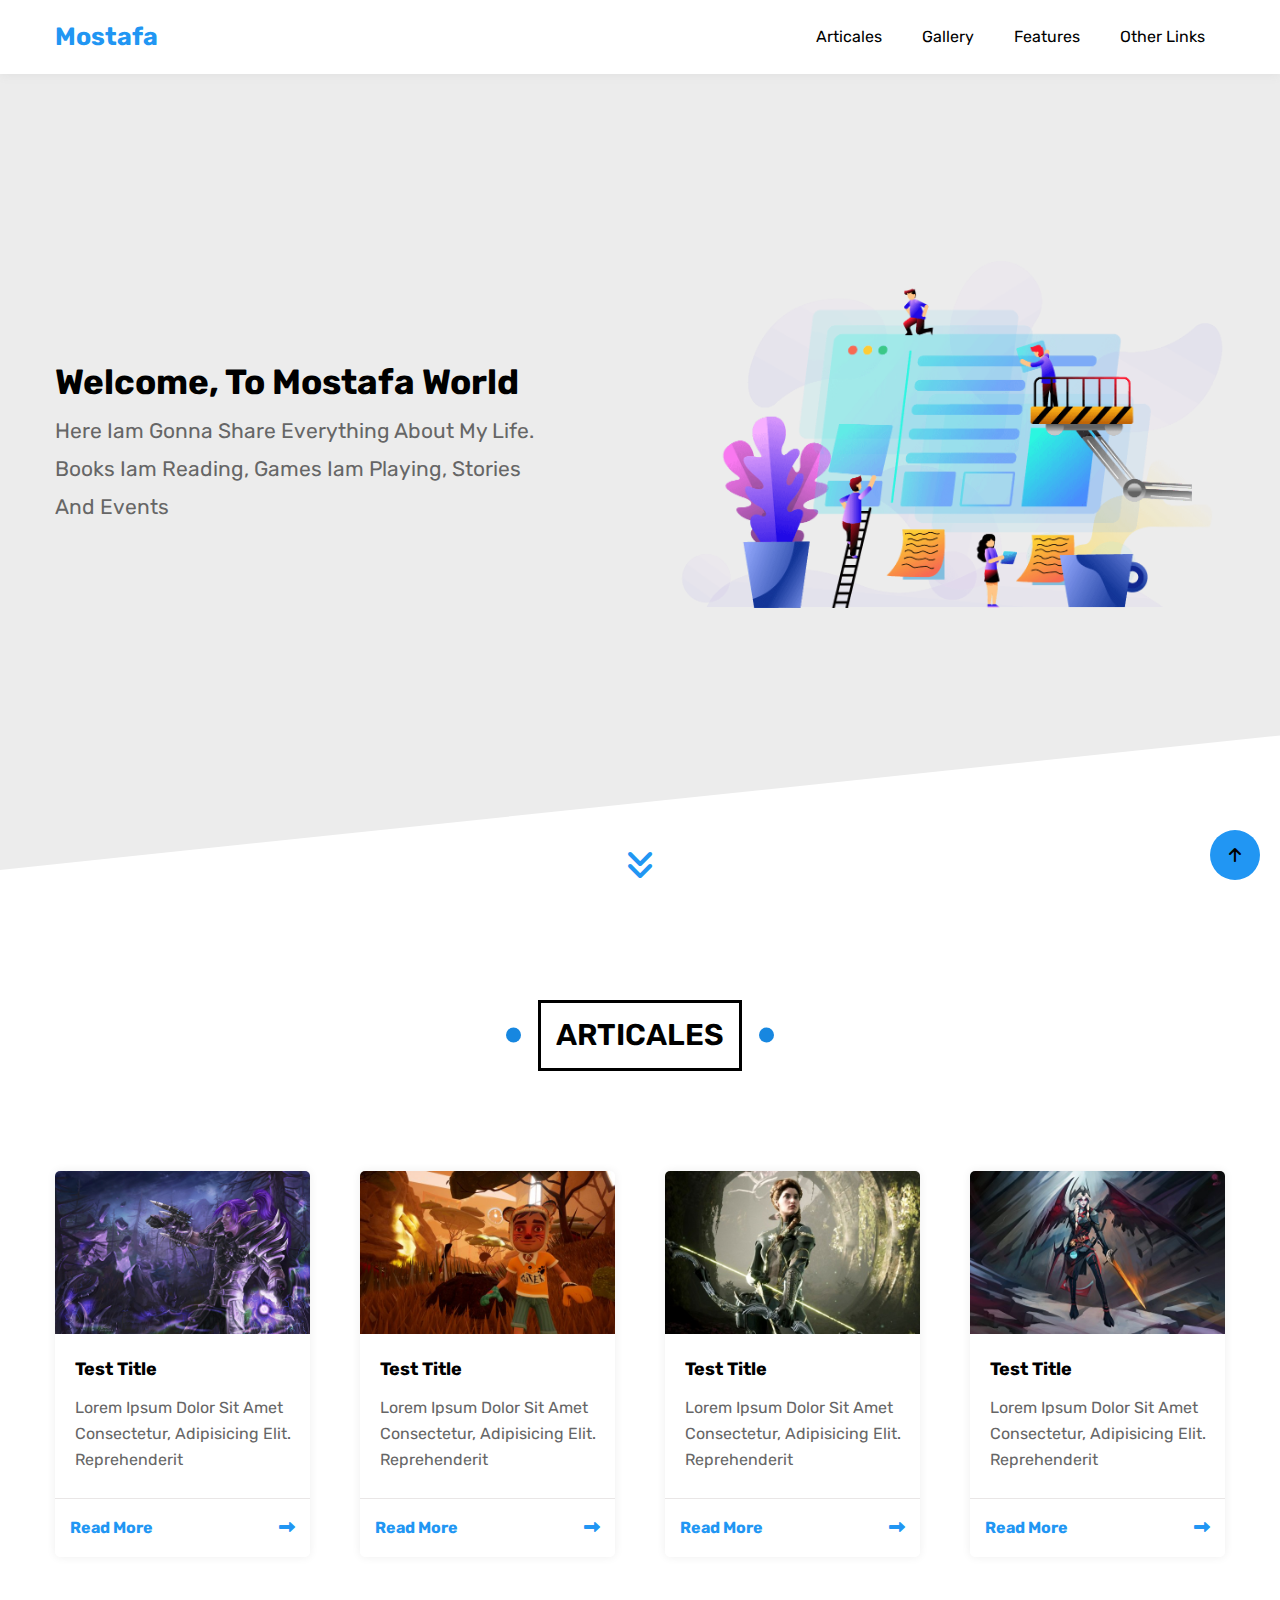
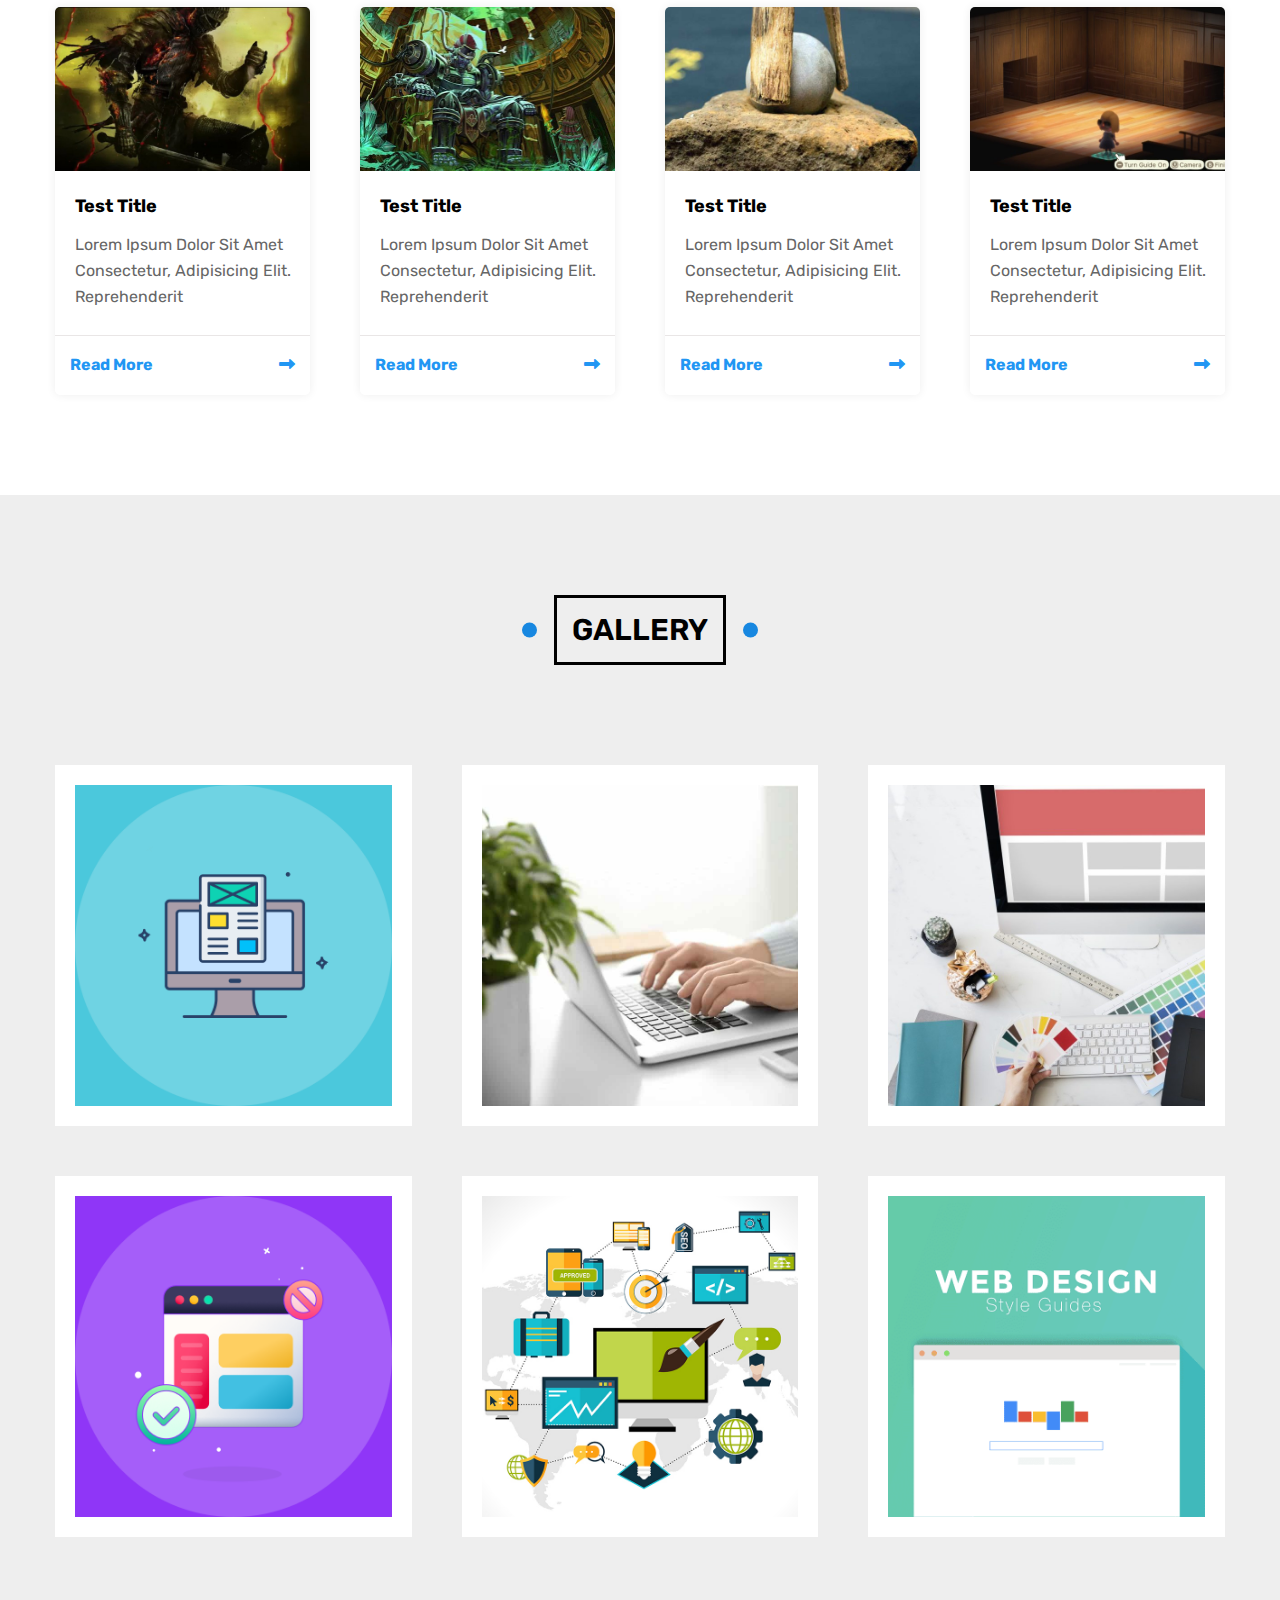
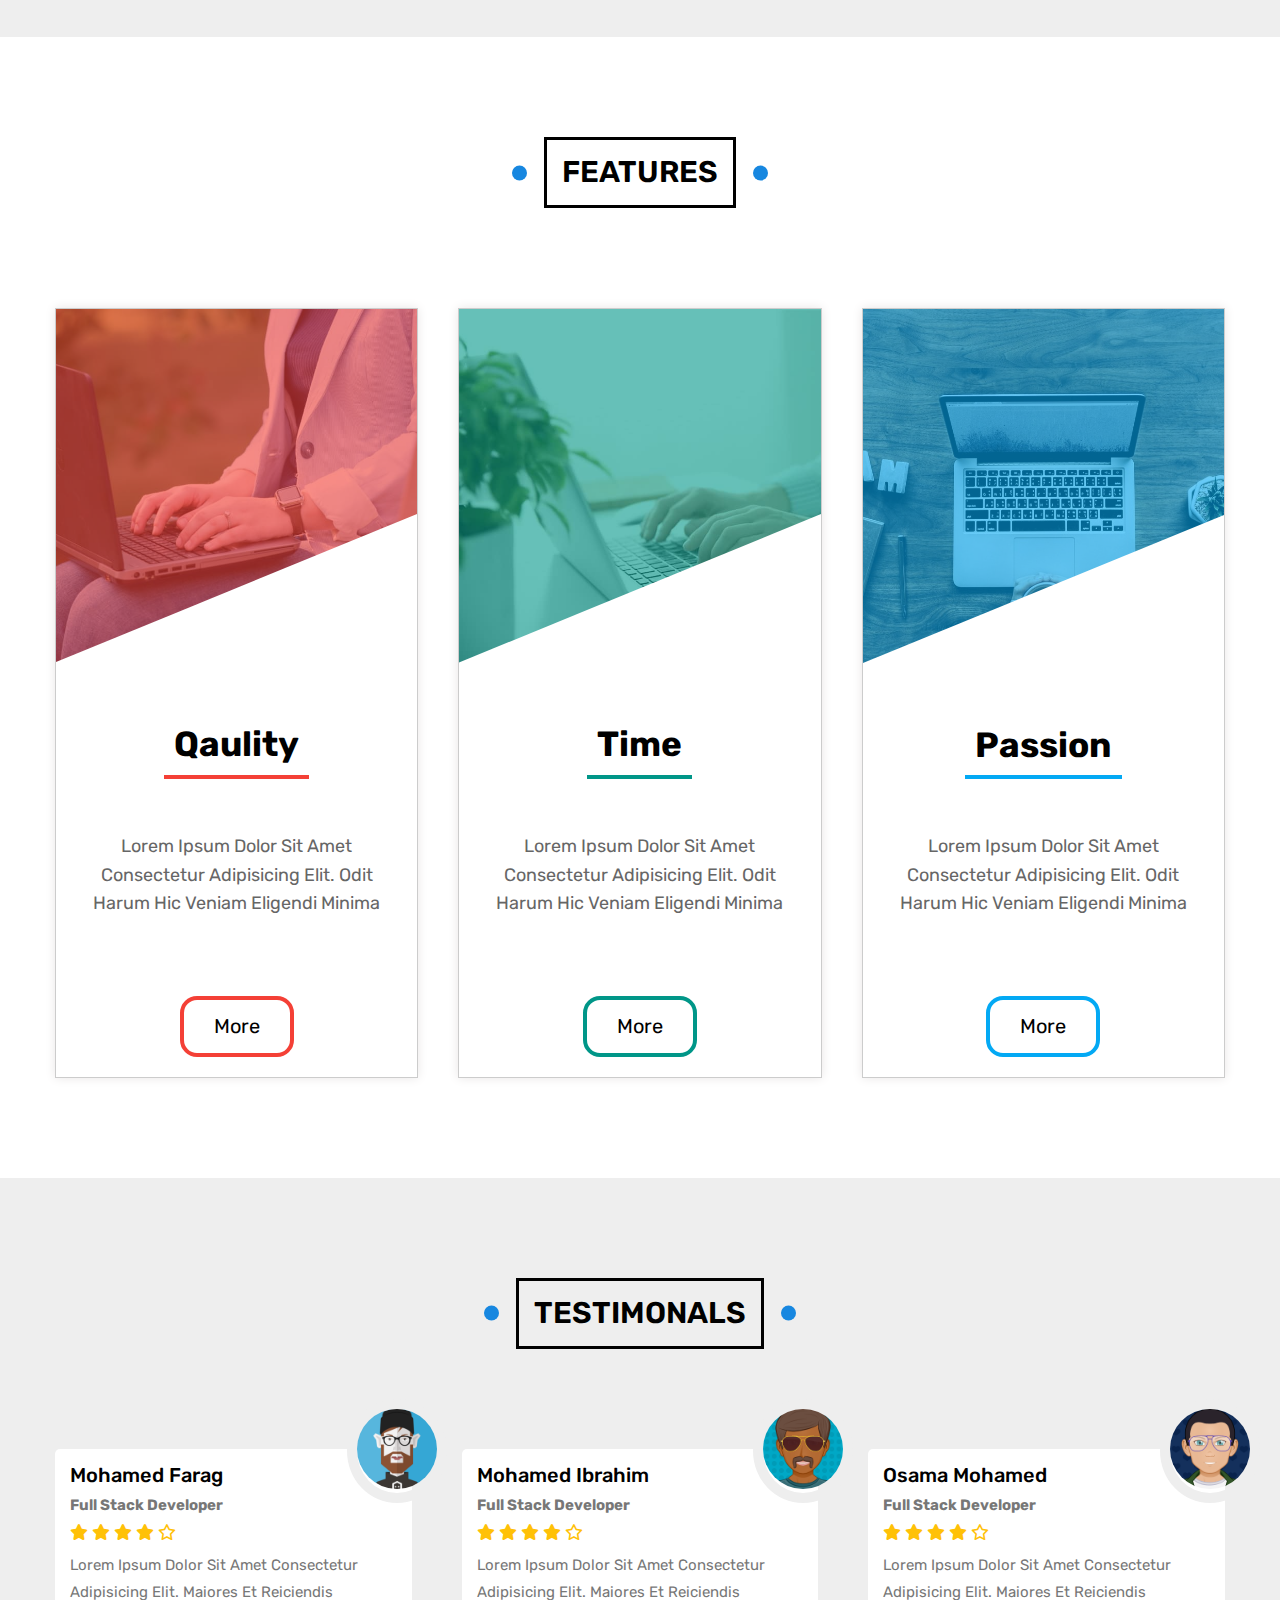
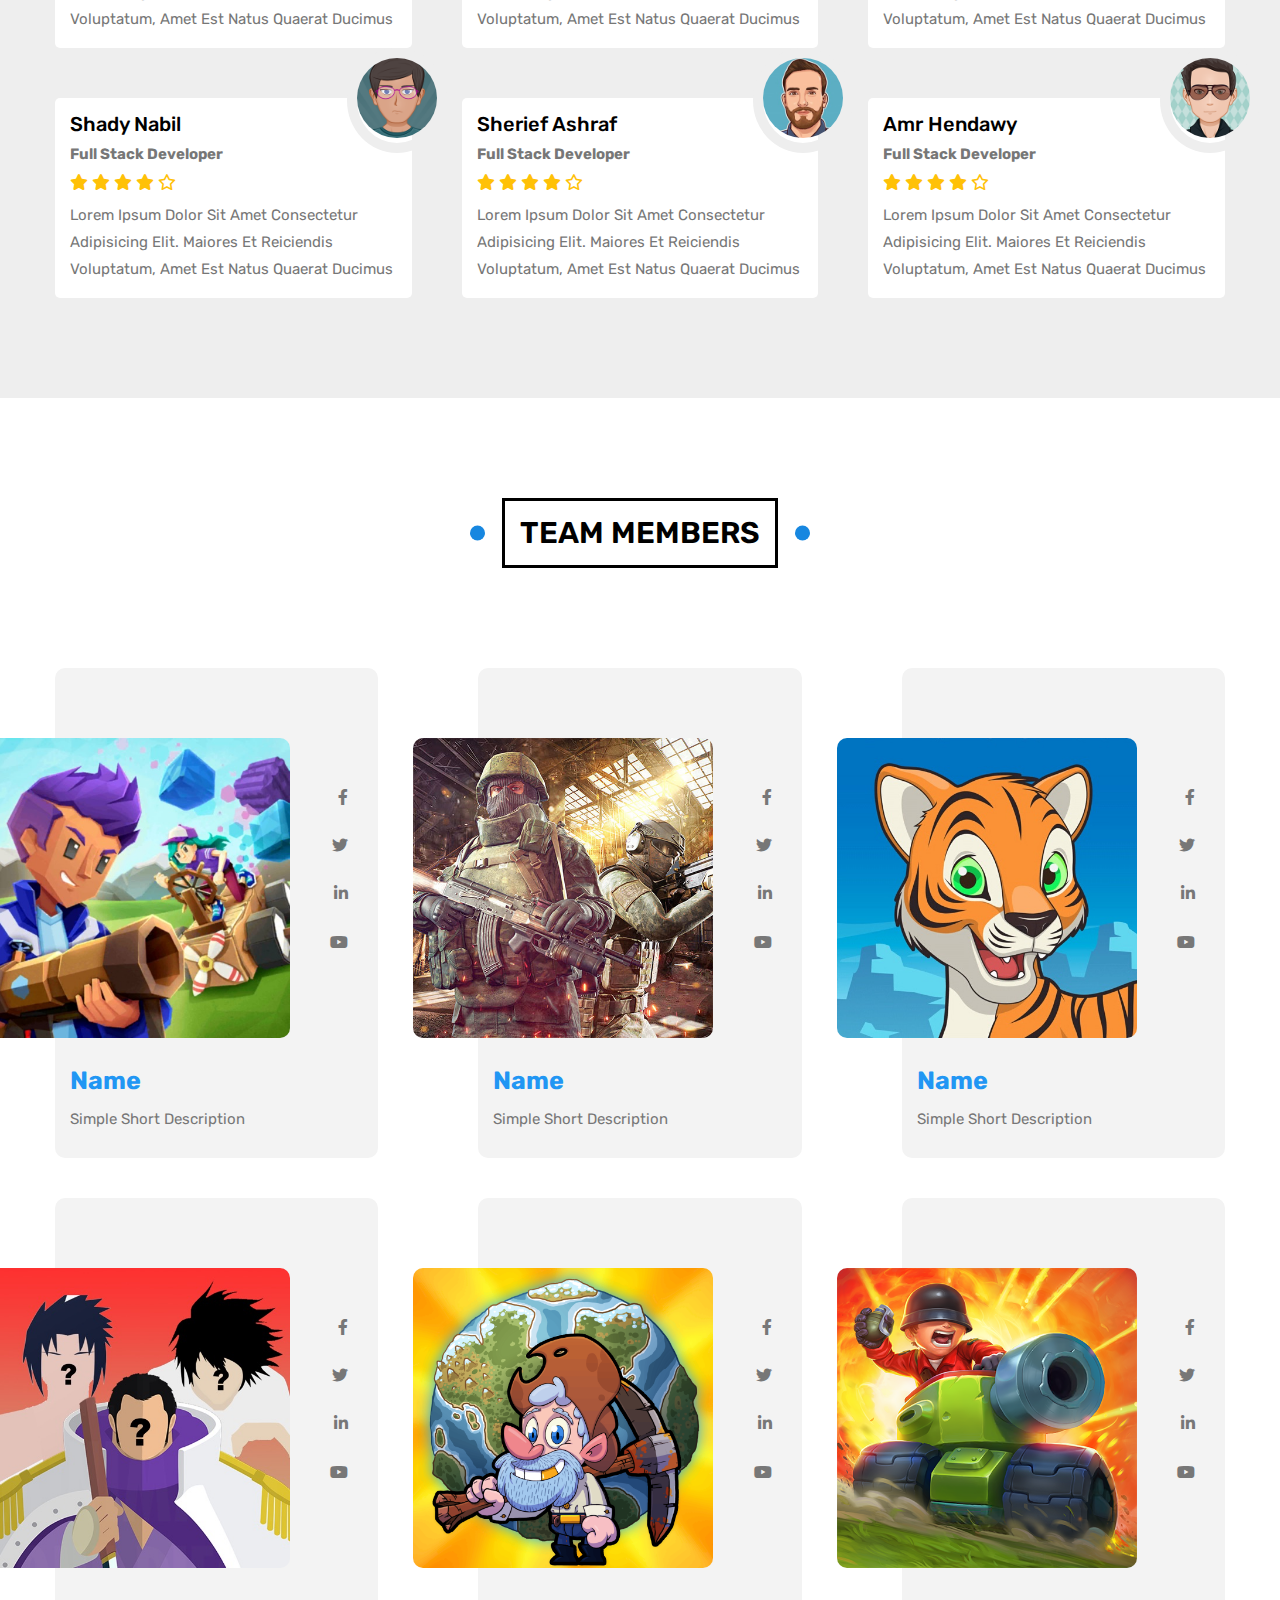
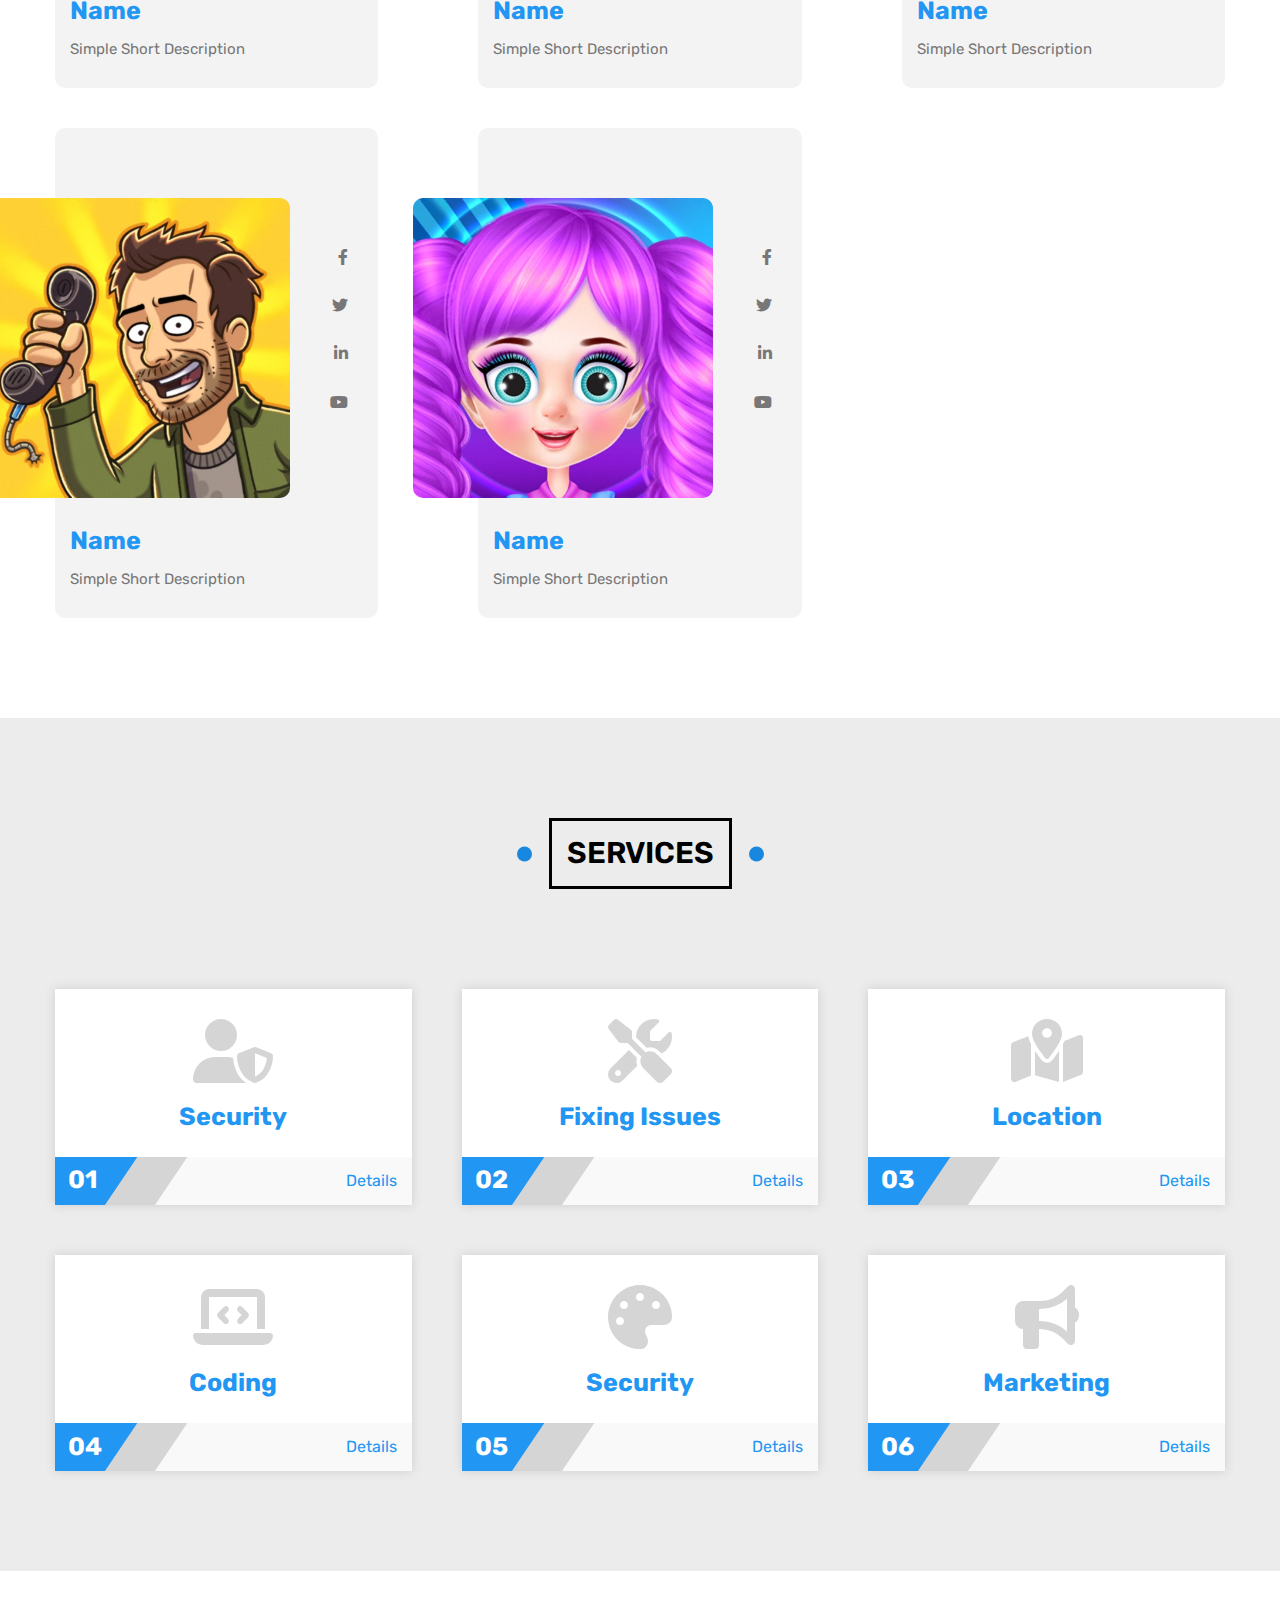
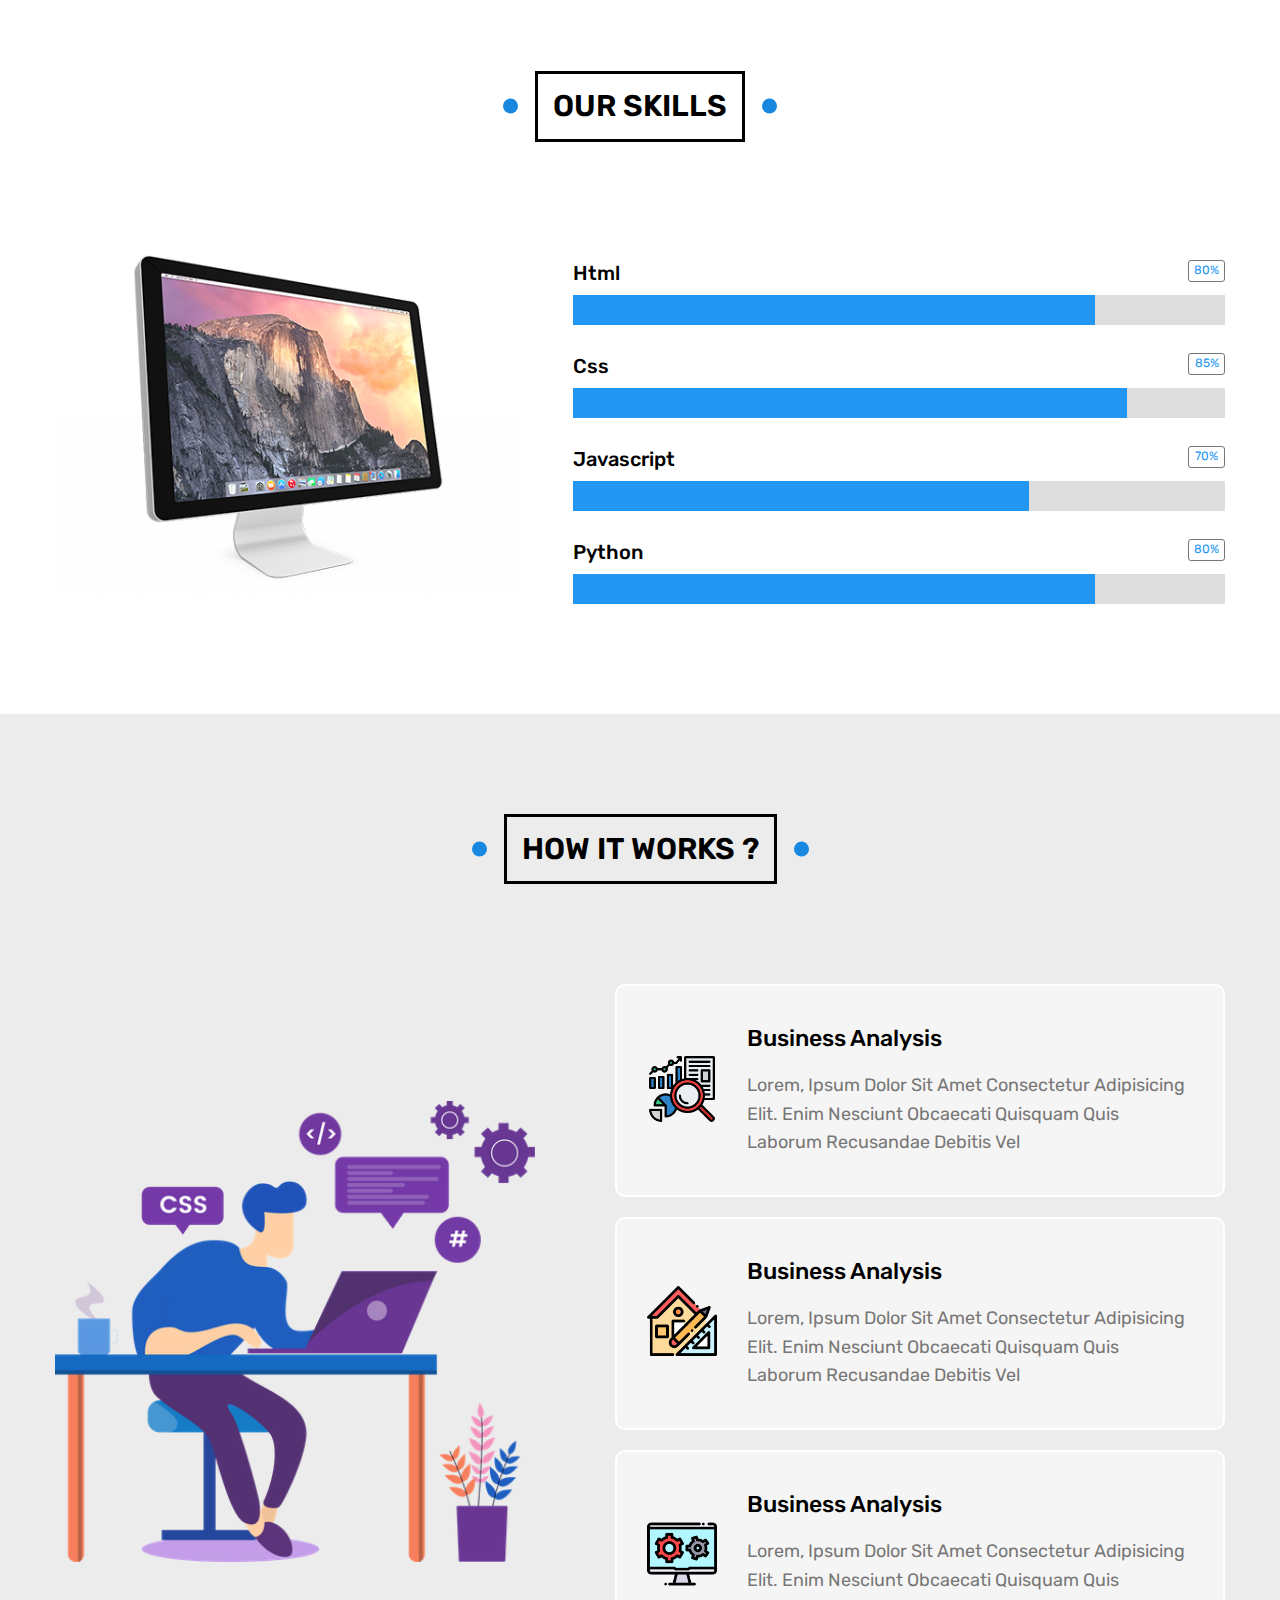
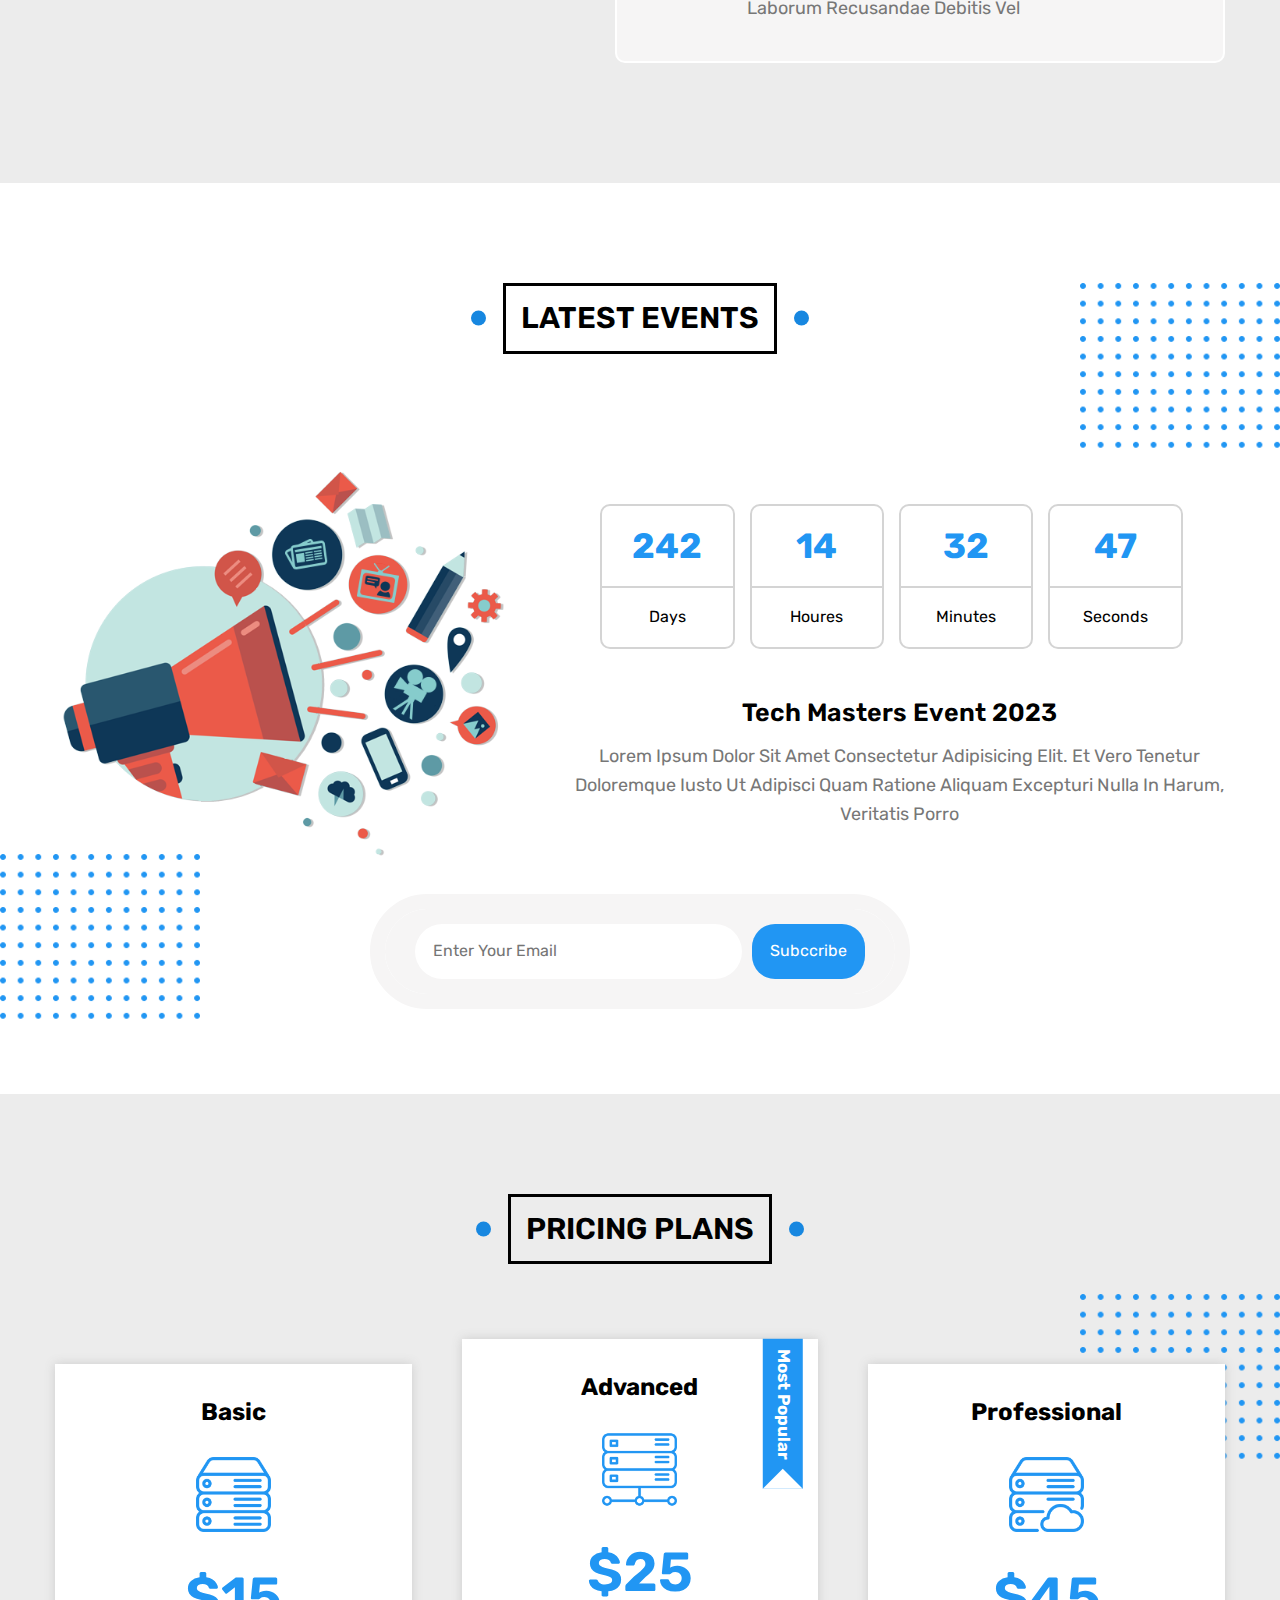
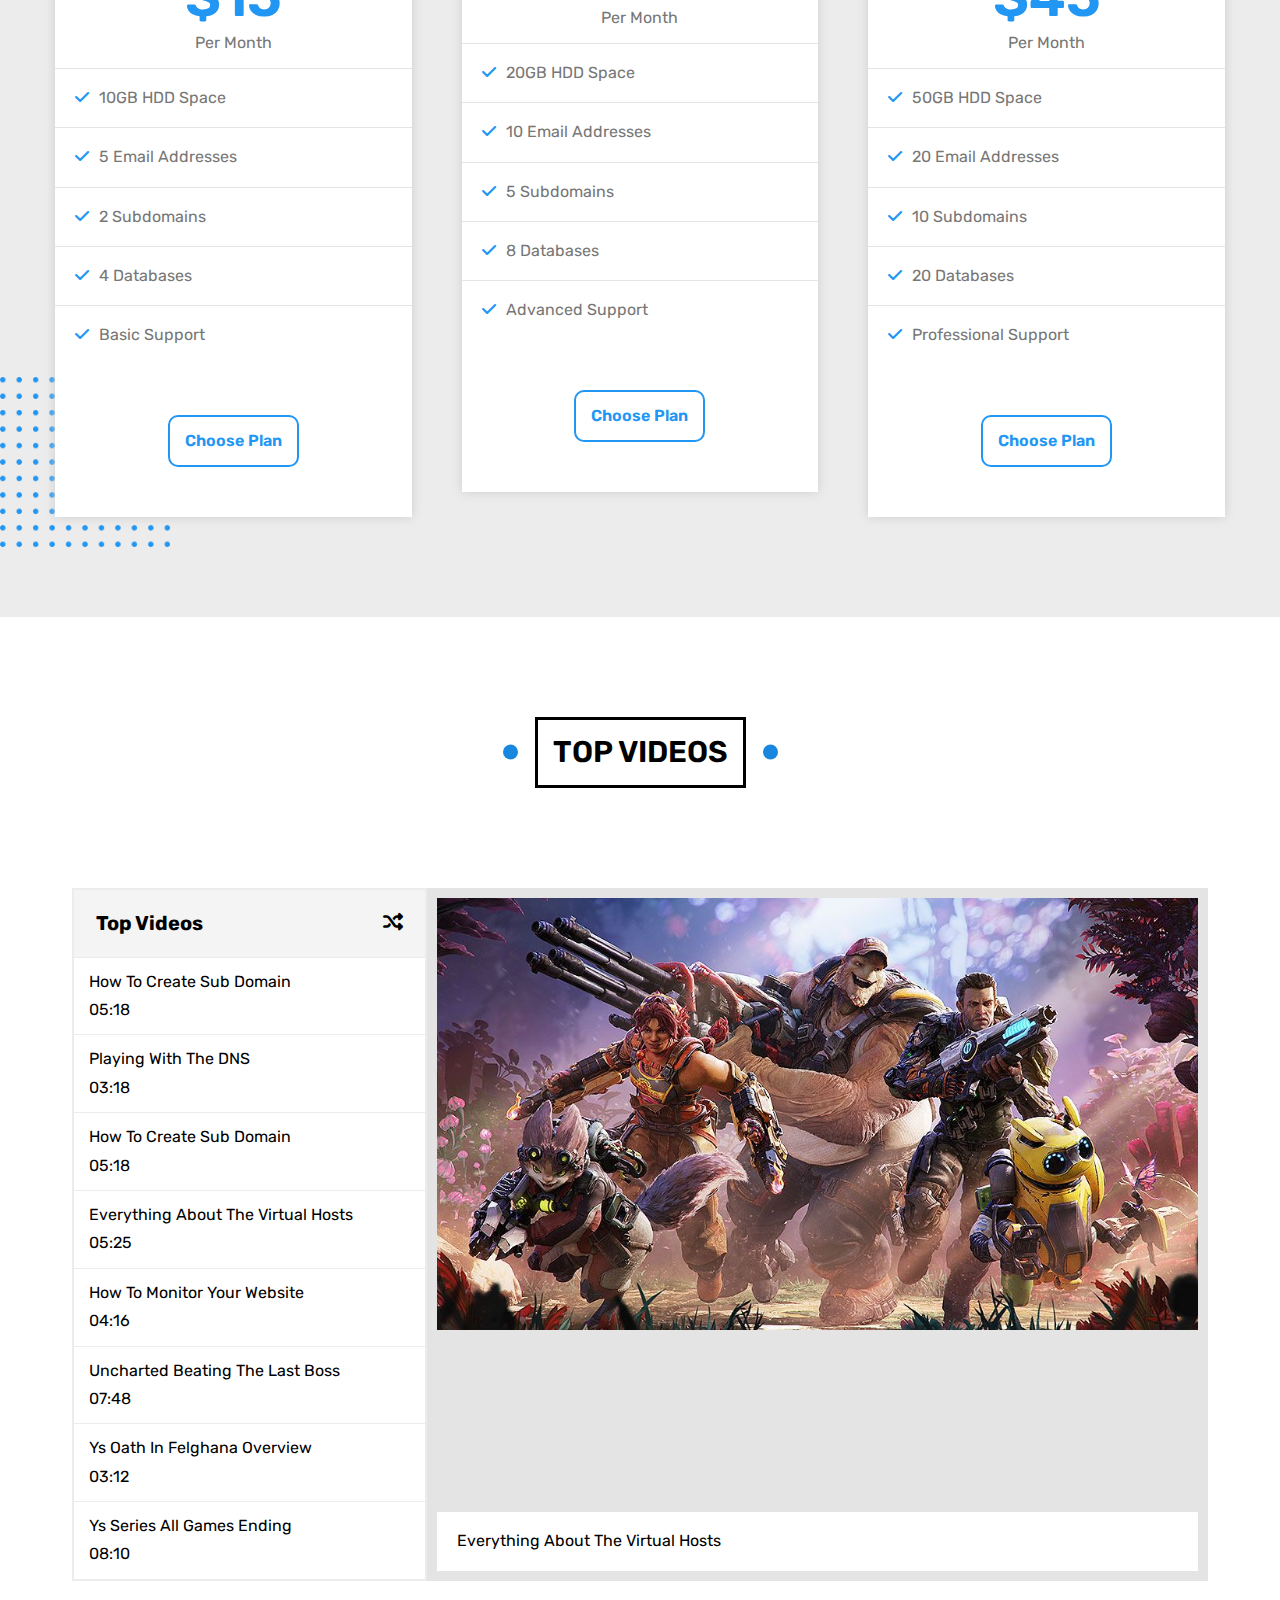
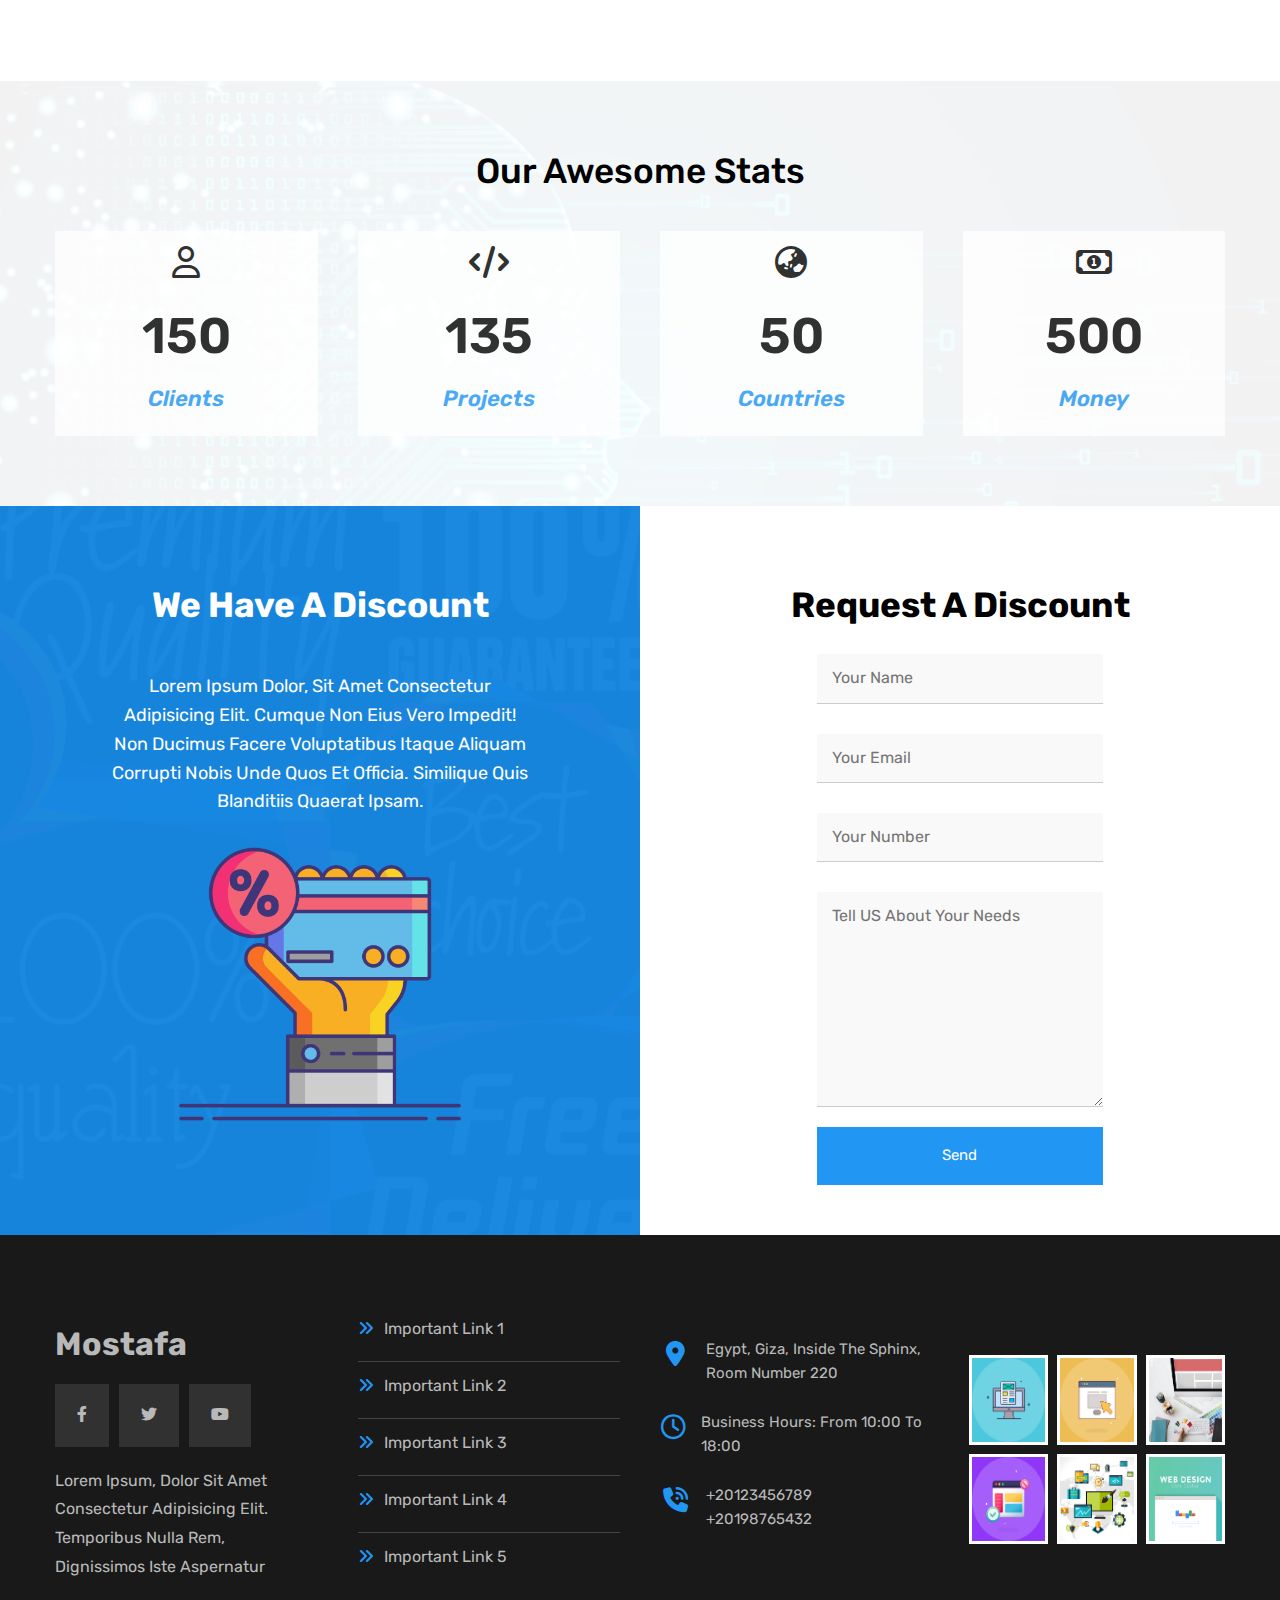
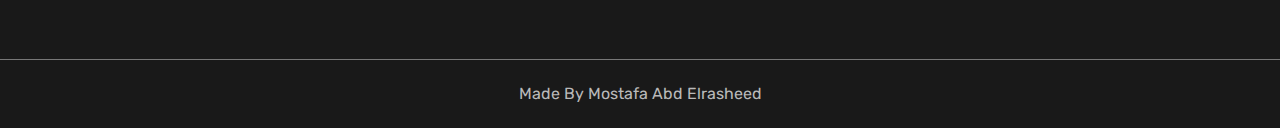
==== commit 243f6ba2: "final modified" ====
--- a/index.html
+++ b/index.html
@@ -710,6 +710,53 @@
         </div>
     </div>
     <!-- End Discount Section -->
+    <!-- Start Footer Section -->
+    <div class="footer">
+        <div class="container">
+            <div class="box">
+                <h1>Mostafa</h1>
+                <div class="social">
+                    <a href="https://ar-ar.facebook.com/" target="_blank"><i class="fab fa-facebook-f"></i></a>
+                    <a href="https://twitter.com/?lang=ar" target="_blank"><i class="fab fa-twitter"></i></a>
+                    <a href="https://www.youtube.com/" target="_blank"><i class="fab fa-youtube"></i></a>
+                </div>
+                <p>Lorem ipsum, dolor sit amet consectetur adipisicing elit. Temporibus nulla rem, dignissimos iste aspernatur</p>
+            </div>
+            <div class="box i">
+                <ul>
+                    <li><a href=""><i class="fas fa-angle-double-right "></i>important link 1</a></li>
+                    <li><a href=""><i class="fas fa-angle-double-right "></i>important link 2</a></li>
+                    <li><a href=""><i class="fas fa-angle-double-right "></i>important link 3</a></li>
+                    <li><a href=""><i class="fas fa-angle-double-right "></i>important link 4</a> </li>
+                    <li><a href=""><i class="fas fa-angle-double-right "></i>important link 5</a></li>
+                </ul>
+            </div>
+            <div class="box icones">
+                <div class="location">
+                    <i class="fas fa-map-marker-alt fa-fw"></i>
+                    <p>Egypt, Giza, Inside The Sphinx,<br> Room Number 220</p>
+                </div>
+                <div class="clock">
+                    <i class="far fa-clock fa-fw"></i>
+                    <p>Business Hours: From 10:00 To 18:00</p>
+                </div>
+                <div class="telp">
+                    <i class="fas fa-phone-volume fa-fw"></i>
+                    <p>+20123456789 </br> +20198765432</p>
+                </div>
+            </div>
+            <div class="box photo">
+                <div class="image"><img src="Images/gallery-01.png" alt=""></div>
+                <div class="image"><img src="Images/gallery-02.png" alt=""></div>
+                <div class="image"><img src="Images/gallery-03.jpg" alt=""></div>
+                <div class="image"><img src="Images/gallery-04.png" alt=""></div>
+                <div class="image"><img src="Images/gallery-05.jpg" alt=""></div>
+                <div class="image"><img src="Images/gallery-06.png" alt=""></div>
+            </div>
+        </div>
+        <p>made by mostafa abd elrasheed</p>
+    </div>
+    <!-- End Footer Section -->
 </body>
 </html>
 
--- a/css/Third_project.css
+++ b/css/Third_project.css
@@ -1589,4 +1589,133 @@
 .discount .info  .container1 button:hover{
     background-color: var(--unmain-color);
 }
-/* End Discount Section */+/* End Discount Section */
+/* Start Footer Section */
+.footer{
+    background-color: #191919;
+    color: #b9b9b9;
+    padding-top: 70px;
+}
+.footer .container{
+    display: grid;
+    grid-template-columns: repeat(auto-fill,minmax(250px,1fr));
+    gap: 40px;
+    margin-bottom: 70px;
+}
+.footer .container .box .social{
+    display: flex;
+}
+.footer .container .box:nth-child(1) p{
+    margin: 20px 0 0 0 ;
+    line-height: 1.8;
+}
+@media (max-width:776px) {
+    .footer .container .box h1{
+        text-align: center;
+    }
+    .footer .container .box .social{
+        justify-content: center;
+    }
+    .footer .container .box:nth-child(1) p{
+        text-align: center;
+    }
+}
+.footer .container .box.i a{
+    padding: 15px 0 15px 0;
+    color:#b9b9b9 ;
+    transition: 0.3s;
+}
+.footer .container .box.i{
+    display: flex;
+    flex-direction: column;
+    align-items: center;
+}
+.footer .container .box.i a:hover{
+    color: white;
+    transform: translateX(15px);
+}
+.footer .container .box.i a i{
+    color: var(--main-color);
+    margin: 0 10px 10px 0;
+}
+.footer .container .box.i ul{
+    width: 100%;
+}
+.footer .container .box.i li:not(:last-child){
+    border-bottom: 1px solid #444;
+}
+.footer .container .box .social a{
+    padding: 22px;
+    background-color: #313131;
+    margin-right: 10px;
+    transition: 0.3s;
+}
+.footer .container .box .social a:nth-child(1):hover{
+    background-color: #ff0000;
+}
+.footer .container .box .social a:nth-child(2):hover{
+    background-color: #1da1f2;
+}
+.footer .container .box .social a:nth-child(3):hover{
+    background-color: #1877f2;
+}
+.footer .container .box .social a i{
+    color: #b9b9b9;
+}
+.footer .container .box.photo{
+    display: flex;
+    flex-wrap: wrap;
+    align-content: center;
+    gap: 15px;
+    justify-content: center;
+}
+.footer .container .box.photo .image{
+    flex-basis: 28%;
+}
+.footer > p{
+    margin: 10px 0 0 0 ;
+    text-align: center;
+    padding: 25px;
+    border-top: 1px solid #777;
+}
+.footer .box .image img{
+    border: 3px solid white;
+}
+.footer .container .box.icones{
+    display: flex;
+    flex-direction: column;
+    justify-content: center;
+    align-items: center;
+}
+.footer .container .box.icones .location,
+.footer .container .box.icones .telp,
+.footer .container .box.icones .clock{
+    display: flex;
+    align-items: center;
+    margin-bottom: 25px;
+    width: 100%;
+}
+@media (max-width:776px) {
+    .footer .container .box.icones .location,
+    .footer .container .box.icones .telp,
+    .footer .container .box.icones .clock{
+    justify-content: center;
+    flex-direction: column;
+}
+.footer .container .box.icones .location p{
+    text-align: center;
+}
+}
+.footer .container .box.icones p{
+    margin: 0;
+    line-height: 1.6;
+    font-size: 15px;
+}
+.footer .container .box.icones i{
+    margin-right: 15px;
+    font-size: 25px;
+    color: var(--main-color);
+    margin-bottom: 15px;
+}
+
+/* End Footer Section */